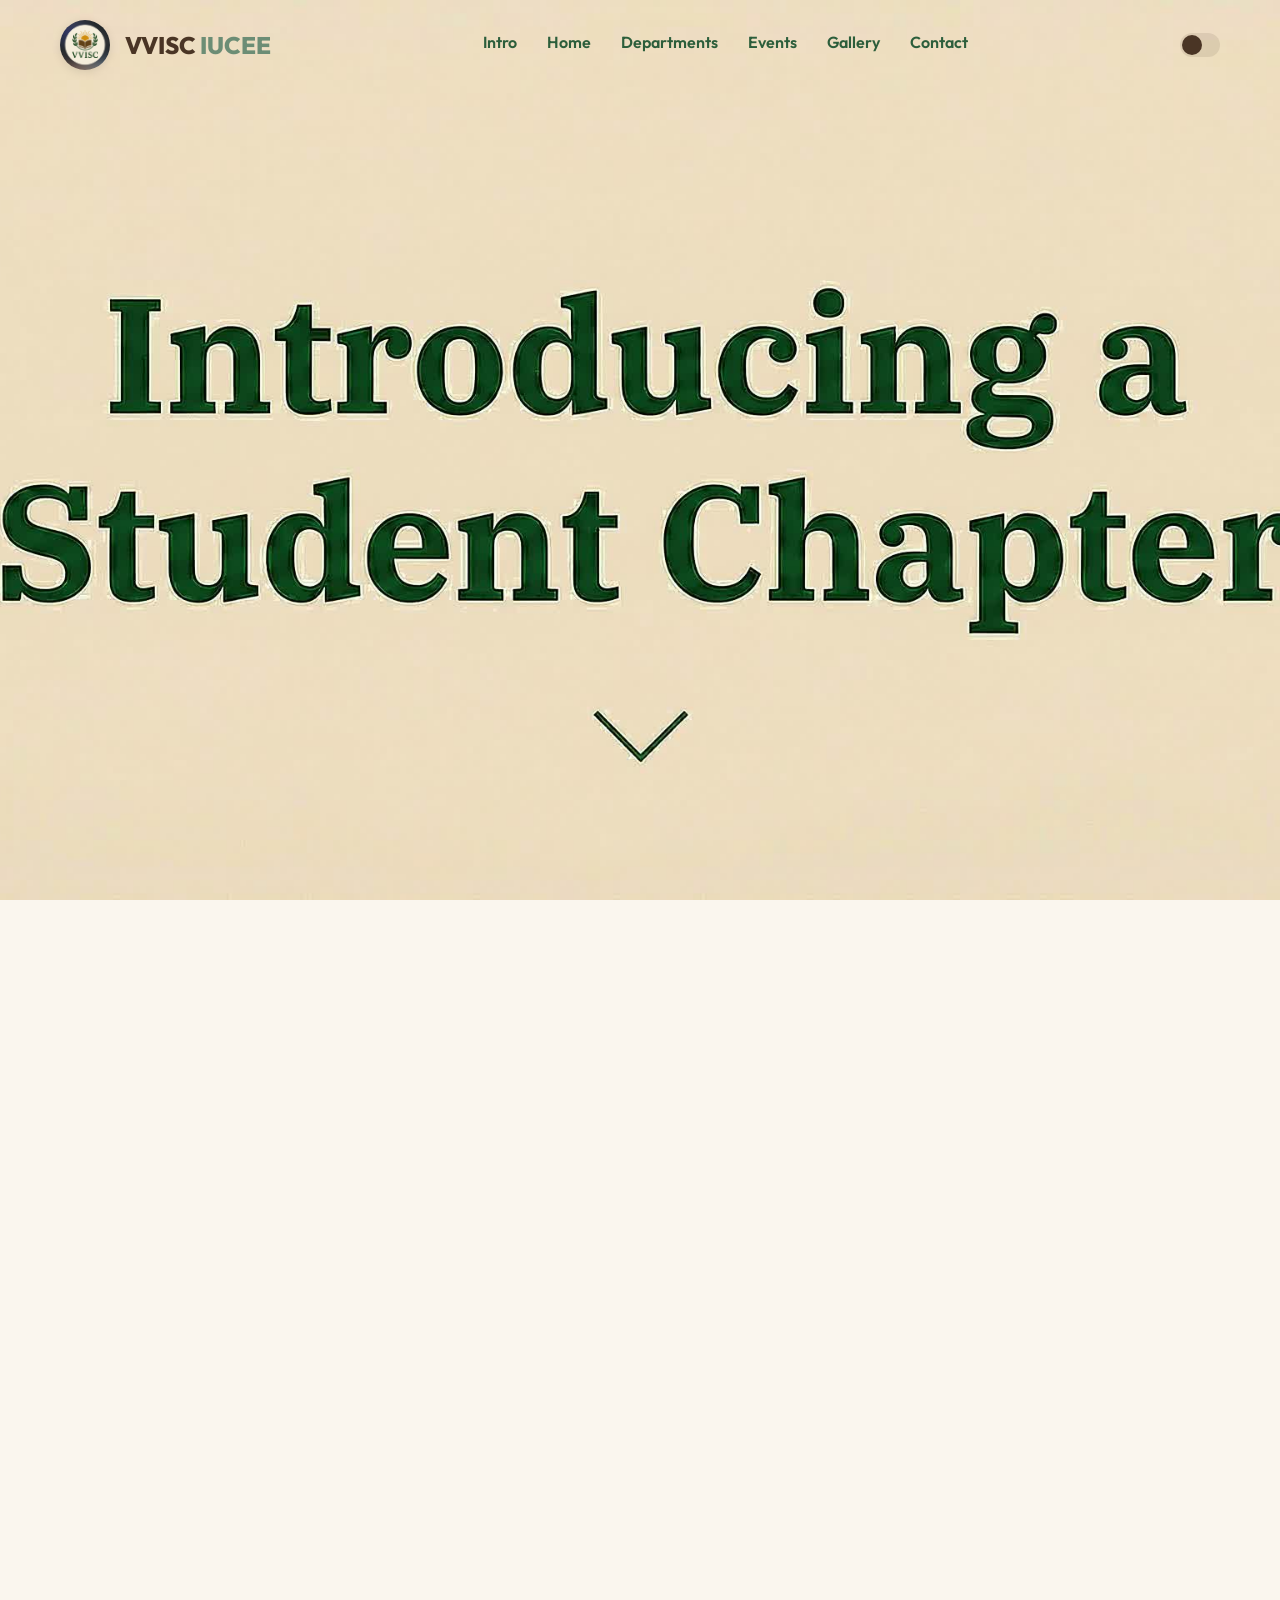
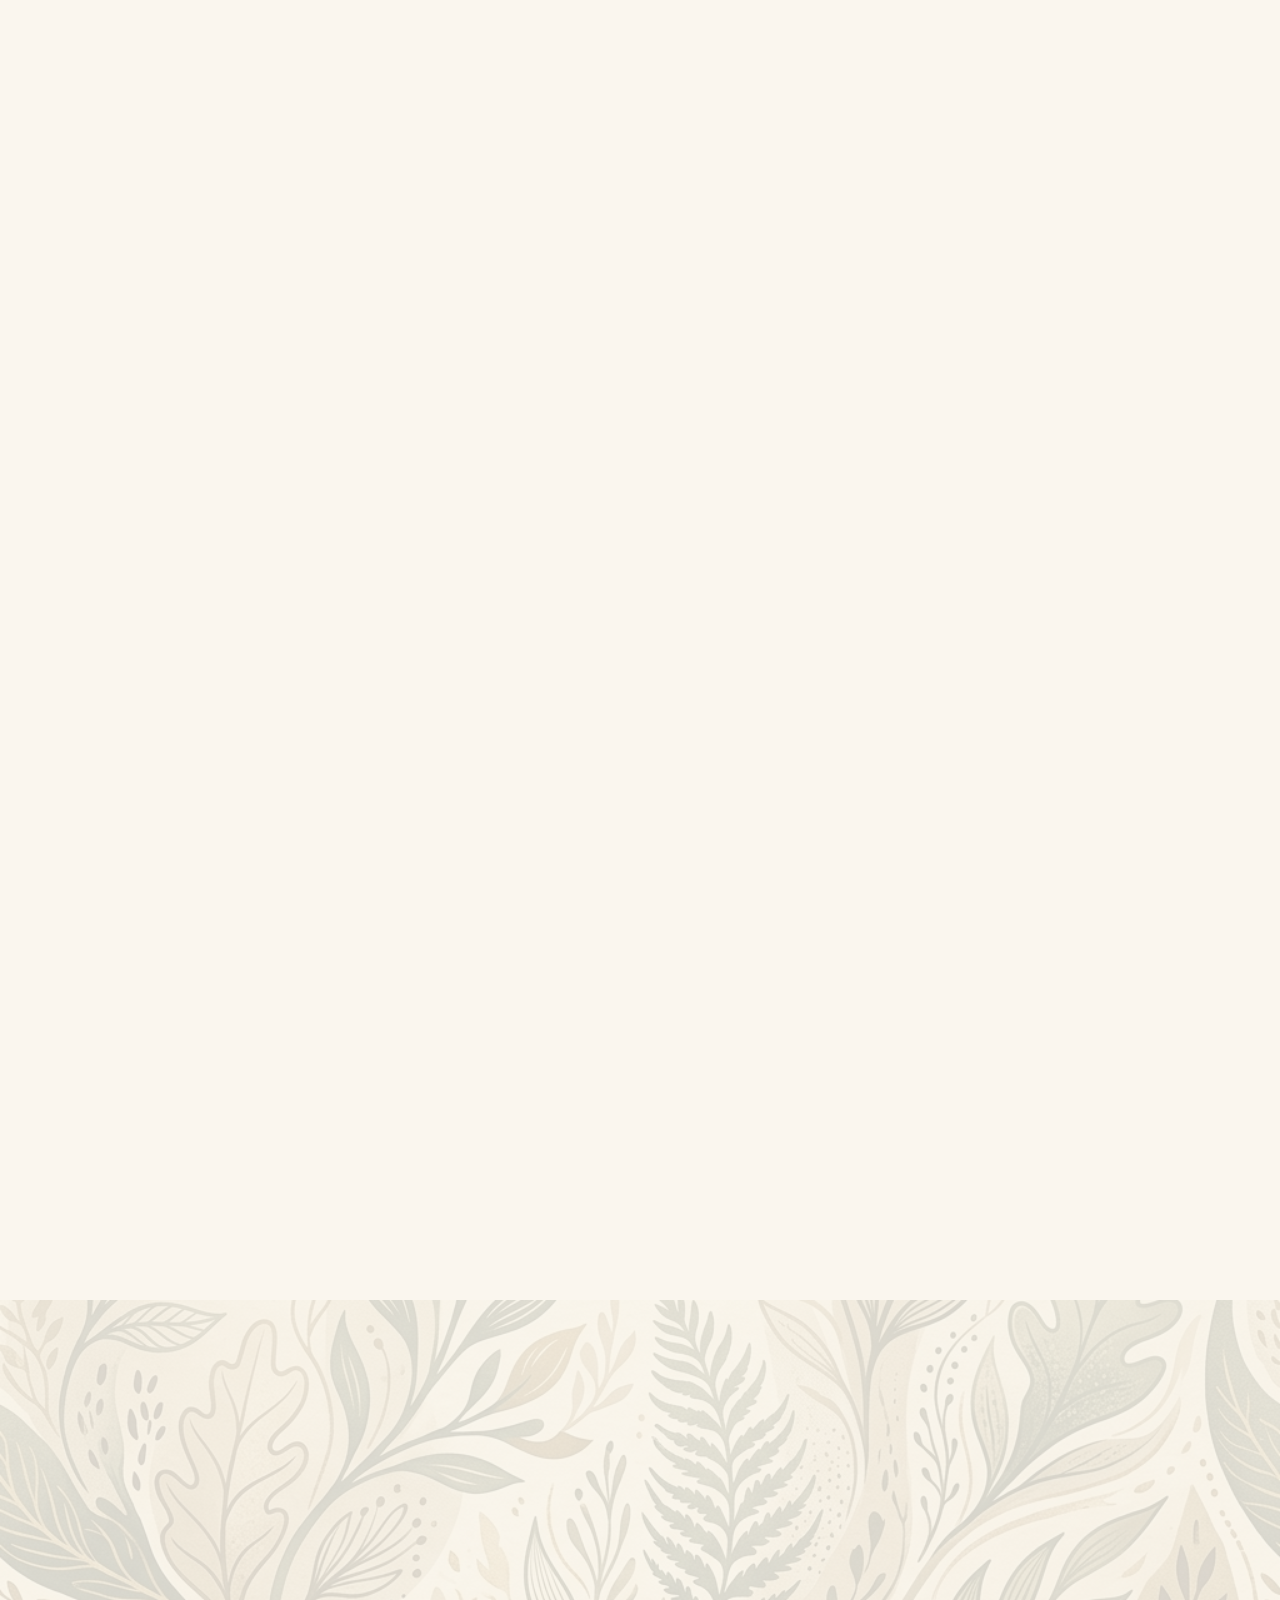
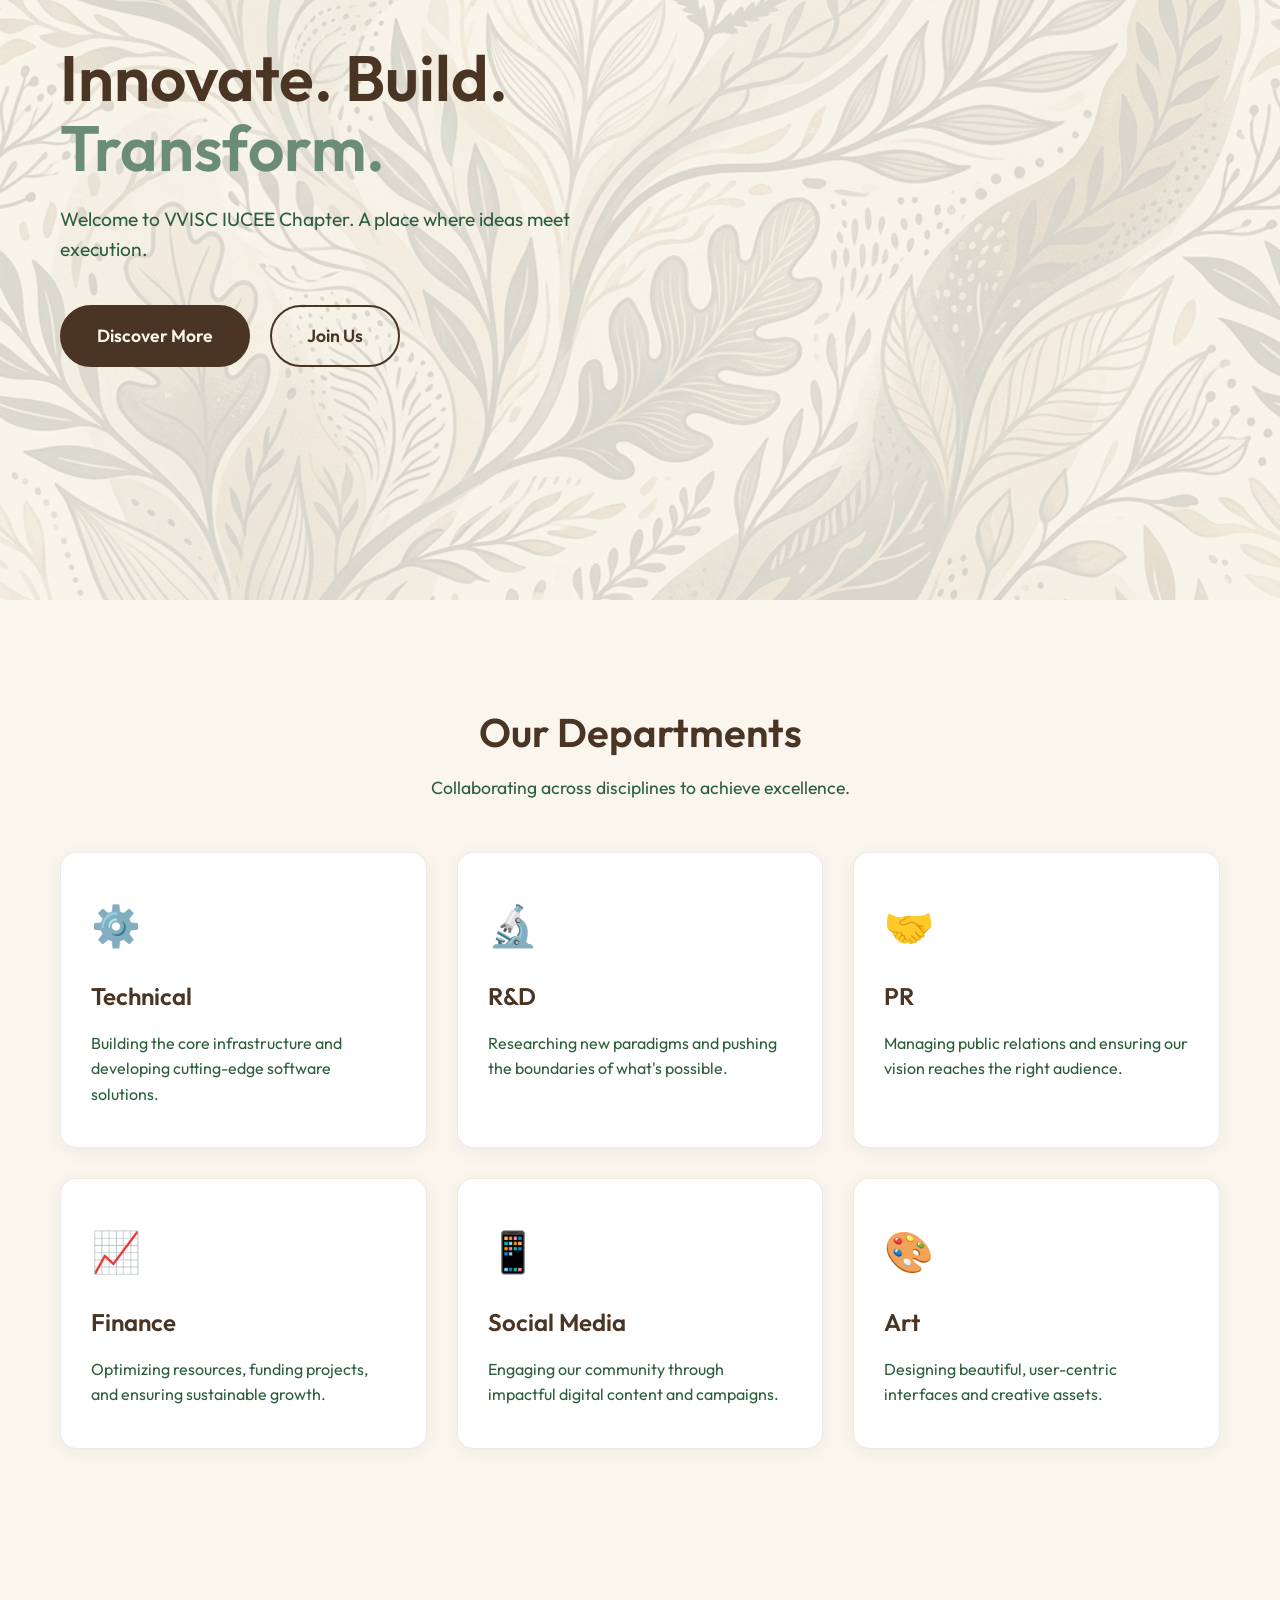
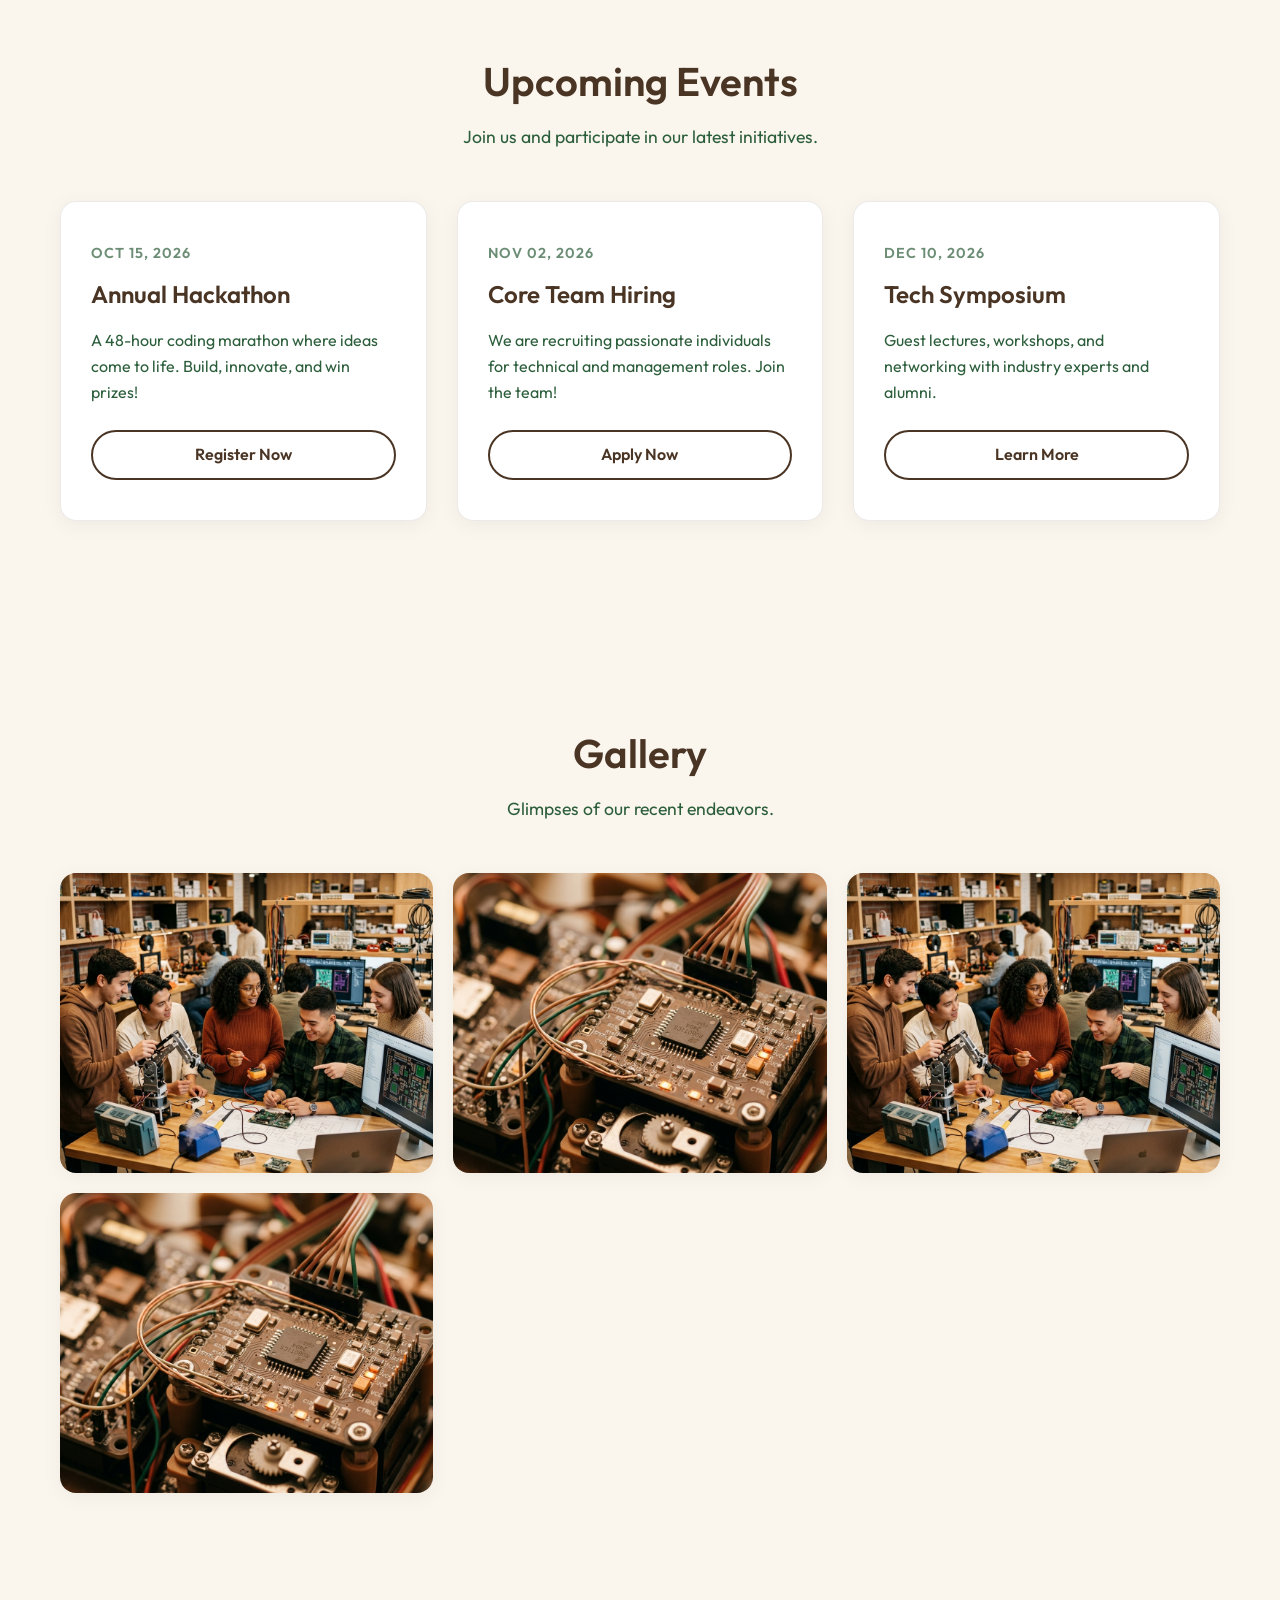
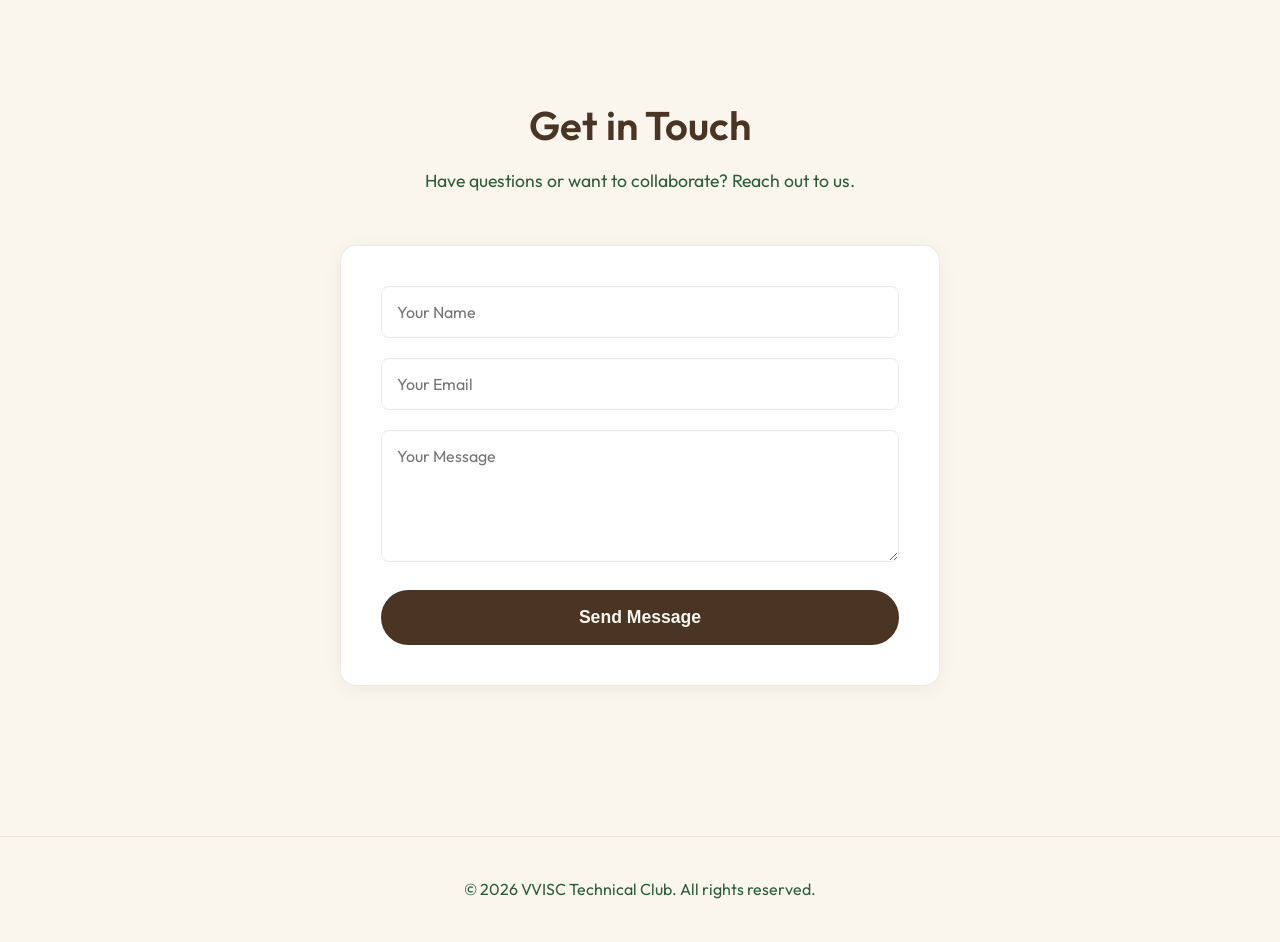
==== index.html @ 72ebdaab "Initial commit: Set up VVISC landing page" ====
<!DOCTYPE html>
<html lang="en">

<head>
    <meta charset="UTF-8">
    <meta name="viewport" content="width=device-width, initial-scale=1.0">
    <title>VVISC Technical Club</title>
    <link rel="preconnect" href="https://fonts.googleapis.com">
    <link rel="preconnect" href="https://fonts.gstatic.com" crossorigin>
    <link href="https://fonts.googleapis.com/css2?family=Outfit:wght@300;400;600;800&display=swap" rel="stylesheet">
    <link rel="stylesheet" href="style.css">
</head>

<body class="light-mode">

    <!-- Navigation -->
    <nav class="navbar">
        <div class="nav-container">
            <a href="#intro" class="logo">
                <img src="assets/logo.png" alt="VVISC Logo" class="nav-logo">
                <span class="logo-text">VVISC <span class="logo-accent">IUCEE </span></span>
            </a>

            <div class="nav-links">
                <a href="#intro">Intro</a>
                <a href="#home">Home</a>
                <a href="#about">Departments</a>
                <a href="#events">Events</a>
                <a href="#gallery">Gallery</a>
                <a href="#contact">Contact</a>
            </div>

            <div class="nav-actions">
                <button id="theme-toggle" class="theme-toggle" aria-label="Toggle Dark Mode">
                    <span class="toggle-icon"></span>
                </button>
                <div class="hamburger">
                    <span class="bar"></span>
                    <span class="bar"></span>
                    <span class="bar"></span>
                </div>
            </div>
        </div>
        <div class="mobile-menu">
            <a href="#intro">Intro</a>
            <a href="#home">Home</a>
            <a href="#about">Departments</a>
            <a href="#events">Events</a>
            <a href="#gallery">Gallery</a>
            <a href="#contact">Contact</a>
        </div>
    </nav>

    <!-- Scroll Animation Section -->
    <section id="intro" class="scroll-container">
        <div class="canvas-container">
            <canvas id="scroll-canvas"></canvas>
        </div>
    </section>

    <!-- Hero Section -->
    <section id="home" class="hero">
        <div class="hero-background"></div>
        <div class="container hero-container">
            <div class="hero-content fade-in">
                <h1>Innovate. Build. <span class="highlight">Transform.</span></h1>
                <p>Welcome to VVISC IUCEE Chapter. A place where ideas meet execution.</p>
                <div class="hero-buttons">
                    <a href="#about" class="btn btn-primary">Discover More</a>
                    <a href="#contact" class="btn btn-secondary">Join Us</a>
                </div>
            </div>
            <div class="hero-model fade-in">
                <!-- Spline 3D viewer -->
                <iframe src='https://my.spline.design/genkubgreetingrobot-yjG71GrOBfFaCZejjc5j0CzE/' frameborder='0'
                    width='100%' height='100%'></iframe>
            </div>
        </div>
    </section>

    <!-- Departments Section -->
    <section id="about" class="departments section-padding">
        <div class="container fade-in">
            <h2>Our Departments</h2>
            <p class="section-subtitle">Collaborating across disciplines to achieve excellence.</p>

            <div class="grid-container">
                <div class="card">
                    <div class="icon">⚙️</div>
                    <h3>Technical</h3>
                    <p>Building the core infrastructure and developing cutting-edge software solutions.</p>
                </div>
                <div class="card">
                    <div class="icon">🔬</div>
                    <h3>R&D</h3>
                    <p>Researching new paradigms and pushing the boundaries of what's possible.</p>
                </div>
                <div class="card">
                    <div class="icon">🤝</div>
                    <h3>PR</h3>
                    <p>Managing public relations and ensuring our vision reaches the right audience.</p>
                </div>
                <div class="card">
                    <div class="icon">📈</div>
                    <h3>Finance</h3>
                    <p>Optimizing resources, funding projects, and ensuring sustainable growth.</p>
                </div>
                <div class="card">
                    <div class="icon">📱</div>
                    <h3>Social Media</h3>
                    <p>Engaging our community through impactful digital content and campaigns.</p>
                </div>
                <div class="card">
                    <div class="icon">🎨</div>
                    <h3>Art</h3>
                    <p>Designing beautiful, user-centric interfaces and creative assets.</p>
                </div>
            </div>
        </div>
    </section>

    <!-- Events Section -->
    <section id="events" class="events section-padding">
        <div class="container fade-in">
            <h2>Upcoming Events</h2>
            <p class="section-subtitle">Join us and participate in our latest initiatives.</p>
            
            <div class="event-grid">
                <div class="event-card">
                    <div class="event-date">Oct 15, 2026</div>
                    <h3>Annual Hackathon</h3>
                    <p>A 48-hour coding marathon where ideas come to life. Build, innovate, and win prizes!</p>
                    <a href="#" class="btn btn-secondary">Register Now</a>
                </div>
                <div class="event-card">
                    <div class="event-date">Nov 02, 2026</div>
                    <h3>Core Team Hiring</h3>
                    <p>We are recruiting passionate individuals for technical and management roles. Join the team!</p>
                    <a href="#" class="btn btn-secondary">Apply Now</a>
                </div>
                <div class="event-card">
                    <div class="event-date">Dec 10, 2026</div>
                    <h3>Tech Symposium</h3>
                    <p>Guest lectures, workshops, and networking with industry experts and alumni.</p>
                    <a href="#" class="btn btn-secondary">Learn More</a>
                </div>
            </div>
        </div>
    </section>

    <!-- Gallery Section -->
    <section id="gallery" class="gallery section-padding">
        <div class="container fade-in">
            <h2>Gallery</h2>
            <p class="section-subtitle">Glimpses of our recent endeavors.</p>

            <div class="gallery-grid">
                <div class="gallery-item">
                    <img src="assets/gallery_tech_1781561693466.png" alt="Students collaborating">
                    <div class="overlay">
                        <span>Hackathon 2025</span>
                    </div>
                </div>
                <div class="gallery-item">
                    <img src="assets/gallery_robotics_1781561707418.png" alt="Circuit board close-up">
                    <div class="overlay">
                        <span>Robotics Lab</span>
                    </div>
                </div>
                <div class="gallery-item">
                    <!-- Reusing the first one for demonstration -->
                    <img src="assets/gallery_tech_1781561693466.png" alt="Students collaborating">
                    <div class="overlay">
                        <span>Project Showcase</span>
                    </div>
                </div>
                <div class="gallery-item">
                    <!-- Reusing the second one for demonstration -->
                    <img src="assets/gallery_robotics_1781561707418.png" alt="Circuit board close-up">
                    <div class="overlay">
                        <span>Hardware Design</span>
                    </div>
                </div>
            </div>
        </div>
    </section>

    <!-- Contact Section -->
    <section id="contact" class="contact section-padding">
        <div class="container fade-in">
            <h2>Get in Touch</h2>
            <p class="section-subtitle">Have questions or want to collaborate? Reach out to us.</p>

            <form class="contact-form">
                <div class="input-group">
                    <input type="text" placeholder="Your Name" required>
                </div>
                <div class="input-group">
                    <input type="email" placeholder="Your Email" required>
                </div>
                <div class="input-group">
                    <textarea rows="5" placeholder="Your Message" required></textarea>
                </div>
                <button type="submit" class="btn btn-primary">Send Message</button>
            </form>
        </div>
    </section>

    <footer>
        <div class="container">
            <p>&copy; 2026 VVISC Technical Club. All rights reserved.</p>
        </div>
    </footer>

    <script src="main.js"></script>
</body>

</html>
---- style.css ----
:root {
    /* Light Mode Palette */
    --bg-color: #FAF6EE;
    --container-bg: #FFFFFF;
    --heading-color: #4A3525;
    --text-color: #2C5E3B;
    --accent-color: #6C8D75;
    --nav-bg: rgba(250, 246, 238, 0.95);
    --shadow: 0 4px 20px rgba(0, 0, 0, 0.05);
    --card-hover-shadow: 0 10px 30px rgba(0, 0, 0, 0.08);
    --border-color: rgba(74, 53, 37, 0.1);
    
    /* Buttons */
    --btn-primary-bg: #4A3525;
    --btn-primary-text: #FAF6EE;
    --btn-secondary-bg: transparent;
    --btn-secondary-text: #4A3525;
    --btn-secondary-border: #4A3525;
}

.dark-mode {
    /* Dark Mode Palette */
    --bg-color: #2A1F16;
    --container-bg: #3A2B1E;
    --heading-color: #F7F4EB;
    --text-color: #C1A77E; /* Muted gold */
    --accent-color: #A3C4AC;
    --nav-bg: rgba(42, 31, 22, 0.95);
    --shadow: 0 4px 20px rgba(0, 0, 0, 0.3);
    --card-hover-shadow: 0 10px 30px rgba(0, 0, 0, 0.4);
    --border-color: rgba(247, 244, 235, 0.1);

    /* Buttons */
    --btn-primary-bg: #F7F4EB;
    --btn-primary-text: #2A1F16;
    --btn-secondary-bg: transparent;
    --btn-secondary-text: #F7F4EB;
    --btn-secondary-border: #F7F4EB;
}

* {
    margin: 0;
    padding: 0;
    box-sizing: border-box;
}

body {
    font-family: 'Outfit', sans-serif;
    background-color: var(--bg-color);
    color: var(--text-color);
    line-height: 1.6;
    transition: background-color 0.4s ease, color 0.4s ease;
    overflow-x: hidden;
}

h1, h2, h3, h4, h5, h6 {
    color: var(--heading-color);
    font-weight: 600;
    transition: color 0.4s ease;
}

a {
    text-decoration: none;
    color: inherit;
}

/* Container Utility */
.container {
    max-width: 1200px;
    margin: 0 auto;
    padding: 0 20px;
}

.section-padding {
    padding: 100px 0;
}

.section-subtitle {
    text-align: center;
    margin-bottom: 50px;
    font-size: 1.1rem;
    max-width: 600px;
    margin-left: auto;
    margin-right: auto;
}

h2 {
    text-align: center;
    font-size: 2.5rem;
    margin-bottom: 10px;
}

/* Navigation */
.navbar {
    position: fixed;
    top: 0;
    left: 0;
    width: 100%;
    background-color: transparent;
    z-index: 1000;
    transition: background-color 0.4s ease, border-bottom 0.4s ease;
}

.nav-container {
    max-width: 1200px;
    margin: 0 auto;
    padding: 20px;
    display: flex;
    justify-content: space-between;
    align-items: center;
}

.logo {
    font-size: 1.5rem;
    font-weight: 800;
    color: var(--heading-color);
    display: flex;
    align-items: center;
    gap: 15px;
}

.nav-logo {
    height: 50px;
    width: 50px;
    object-fit: cover;
    border-radius: 50%; /* Crops out the dark gradient background, leaving the circular logo */
    box-shadow: 0 2px 10px rgba(0, 0, 0, 0.1);
}

.logo-accent {
    color: var(--accent-color);
}

.nav-links {
    display: flex;
    gap: 30px;
}

.nav-links a {
    font-weight: 600;
    position: relative;
    padding-bottom: 5px;
    transition: color 0.3s ease;
}

.nav-links a::after {
    content: '';
    position: absolute;
    bottom: 0;
    left: 0;
    width: 0;
    height: 2px;
    background-color: var(--heading-color);
    transition: width 0.3s ease;
}

.nav-links a:hover::after {
    width: 100%;
}

.nav-actions {
    display: flex;
    align-items: center;
    gap: 20px;
}

/* Theme Toggle */
.theme-toggle {
    background: none;
    border: none;
    cursor: pointer;
    width: 40px;
    height: 24px;
    border-radius: 12px;
    background-color: var(--border-color);
    position: relative;
    transition: background-color 0.3s;
}

.toggle-icon {
    position: absolute;
    top: 2px;
    left: 2px;
    width: 20px;
    height: 20px;
    background-color: var(--heading-color);
    border-radius: 50%;
    transition: transform 0.3s ease, background-color 0.3s ease;
}

.dark-mode .toggle-icon {
    transform: translateX(16px);
}

/* Hamburger */
.hamburger {
    display: none;
    cursor: pointer;
    flex-direction: column;
    gap: 5px;
}

.hamburger .bar {
    width: 25px;
    height: 3px;
    background-color: var(--heading-color);
    transition: all 0.3s ease;
}

.mobile-menu {
    display: none;
    flex-direction: column;
    background-color: var(--nav-bg);
    padding: 20px;
    position: absolute;
    top: 100%;
    left: 0;
    width: 100%;
    border-bottom: 1px solid var(--border-color);
}

.mobile-menu.active {
    display: flex;
}

.mobile-menu a {
    padding: 15px 0;
    font-weight: 600;
    border-bottom: 1px solid var(--border-color);
}

.mobile-menu a:last-child {
    border-bottom: none;
}

/* Scroll Animation Section */
.scroll-container {
    position: relative;
    width: 100%;
    height: 500vh;
}

.canvas-container {
    position: sticky;
    top: 0;
    left: 0;
    width: 100vw;
    height: 100dvh; /* dynamic viewport height is better for mobile browsers */
    display: flex;
    justify-content: center;
    align-items: center;
    overflow: hidden;
    z-index: 0;
}

canvas {
    width: 100vw;
    height: 100dvh;
    object-fit: cover;
}

/* Hero Section */
.hero {
    min-height: 100dvh; /* ensures it handles stacked mobile content without cutting */
    display: flex;
    align-items: center;
    justify-content: center;
    position: relative;
    overflow: hidden;
    padding: 100px 0 50px 0; /* padding provides breathing room when stacked */
}

.hero-background {
    position: absolute;
    top: 0;
    left: 0;
    width: 100%;
    height: 100%;
    background-image: url('assets/hero_background_1781561681397.png');
    background-size: cover;
    background-position: center;
    opacity: 0.15;
    z-index: -1;
    transition: opacity 0.4s ease;
}

.dark-mode .hero-background {
    opacity: 0.08;
}

.hero-container {
    display: flex;
    align-items: center;
    justify-content: space-between;
    width: 100%;
    margin-top: 60px; /* Offset for navbar */
    gap: 40px;
}

.hero-content {
    flex: 1;
    max-width: 600px;
    text-align: left;
}

.hero h1 {
    font-size: 4rem;
    margin-bottom: 20px;
    line-height: 1.1;
}

.hero .highlight {
    color: var(--accent-color);
}

.hero p {
    font-size: 1.2rem;
    margin-bottom: 40px;
}

.hero-buttons {
    display: flex;
    gap: 20px;
    justify-content: flex-start;
}

.hero-model {
    flex: 1;
    display: flex;
    justify-content: center;
    align-items: center;
    height: 500px;
    width: 100%;
    position: relative;
    overflow: hidden;
}

.hero-model iframe {
    position: absolute;
    top: 0;
    left: 0;
    width: 100%;
    height: calc(100% + 60px); /* Pushes the Spline watermark out of the bottom bounds */
}

.model-placeholder {
    width: 100%;
    height: 100%;
    border: 2px dashed var(--border-color);
    border-radius: 16px;
    display: flex;
    justify-content: center;
    align-items: center;
    color: var(--text-color);
    font-size: 1.2rem;
    background-color: rgba(0, 0, 0, 0.03);
    backdrop-filter: blur(5px);
}

.dark-mode .model-placeholder {
    background-color: rgba(255, 255, 255, 0.03);
}

.btn {
    padding: 15px 35px;
    border-radius: 50px;
    font-weight: 600;
    font-size: 1.1rem;
    cursor: pointer;
    transition: all 0.3s ease;
    display: inline-block;
}

.btn-primary {
    background-color: var(--btn-primary-bg);
    color: var(--btn-primary-text);
    border: 2px solid var(--btn-primary-bg);
}

.btn-primary:hover {
    transform: scale(1.05);
    box-shadow: 0 8px 25px rgba(0, 0, 0, 0.15);
}

.btn-secondary {
    background-color: var(--btn-secondary-bg);
    color: var(--btn-secondary-text);
    border: 2px solid var(--btn-secondary-border);
}

.btn-secondary:hover {
    background-color: var(--btn-secondary-border);
    color: var(--bg-color);
    transform: scale(1.05);
}

/* Departments / Grid */
.grid-container {
    display: grid;
    grid-template-columns: repeat(auto-fit, minmax(300px, 1fr));
    gap: 30px;
}

.card {
    background-color: var(--container-bg);
    padding: 40px 30px;
    border-radius: 16px;
    box-shadow: var(--shadow);
    transition: all 0.4s ease;
    border: 1px solid var(--border-color);
}

.card:hover {
    transform: translateY(-10px);
    box-shadow: var(--card-hover-shadow);
    border-color: var(--accent-color);
}

.card .icon {
    font-size: 2.5rem;
    margin-bottom: 20px;
}

.card h3 {
    font-size: 1.5rem;
    margin-bottom: 15px;
}

/* Events */
.event-grid {
    display: grid;
    grid-template-columns: repeat(auto-fit, minmax(300px, 1fr));
    gap: 30px;
}

.event-card {
    background-color: var(--container-bg);
    padding: 40px 30px;
    border-radius: 16px;
    box-shadow: var(--shadow);
    transition: all 0.4s ease;
    border: 1px solid var(--border-color);
    display: flex;
    flex-direction: column;
    align-items: flex-start;
}

.event-card:hover {
    transform: translateY(-10px);
    box-shadow: var(--card-hover-shadow);
    border-color: var(--accent-color);
}

.event-date {
    font-size: 0.9rem;
    font-weight: 600;
    color: var(--accent-color);
    margin-bottom: 10px;
    text-transform: uppercase;
    letter-spacing: 1px;
}

.event-card h3 {
    font-size: 1.5rem;
    margin-bottom: 15px;
}

.event-card p {
    margin-bottom: 25px;
    flex-grow: 1;
}

.event-card .btn {
    padding: 10px 25px;
    font-size: 1rem;
    width: 100%;
    text-align: center;
}

/* Gallery */
.gallery-grid {
    display: grid;
    grid-template-columns: repeat(auto-fit, minmax(280px, 1fr));
    gap: 20px;
}

.gallery-item {
    position: relative;
    border-radius: 16px;
    overflow: hidden;
    height: 300px;
    box-shadow: var(--shadow);
}

.gallery-item img {
    width: 100%;
    height: 100%;
    object-fit: cover;
    transition: transform 0.6s ease;
}

.gallery-item .overlay {
    position: absolute;
    bottom: 0;
    left: 0;
    width: 100%;
    padding: 30px 20px 20px;
    background: linear-gradient(transparent, rgba(42, 31, 22, 0.9));
    color: #F7F4EB;
    opacity: 0;
    transform: translateY(20px);
    transition: all 0.4s ease;
}

.gallery-item:hover img {
    transform: scale(1.1);
}

.gallery-item:hover .overlay {
    opacity: 1;
    transform: translateY(0);
}

.gallery-item .overlay span {
    font-weight: 600;
    font-size: 1.2rem;
}

/* Contact Form */
.contact-form {
    max-width: 600px;
    margin: 0 auto;
    background-color: var(--container-bg);
    padding: 40px;
    border-radius: 16px;
    box-shadow: var(--shadow);
    border: 1px solid var(--border-color);
}

.input-group {
    margin-bottom: 20px;
}

.input-group input,
.input-group textarea {
    width: 100%;
    padding: 15px;
    border: 1px solid var(--border-color);
    border-radius: 8px;
    background-color: transparent;
    color: var(--text-color);
    font-family: inherit;
    font-size: 1rem;
    transition: border-color 0.3s ease;
}

.input-group input:focus,
.input-group textarea:focus {
    outline: none;
    border-color: var(--heading-color);
}

.contact-form .btn {
    width: 100%;
    text-align: center;
}

/* Footer */
footer {
    text-align: center;
    padding: 40px 0;
    border-top: 1px solid var(--border-color);
    margin-top: 50px;
}

/* Animations */
.fade-in {
    opacity: 0;
    transform: translateY(30px);
    transition: opacity 0.8s ease, transform 0.8s ease;
}

.fade-in.visible {
    opacity: 1;
    transform: translateY(0);
}

/* Responsive Breakpoints */

/* Tablet / iPad Landscape & Portrait */
@media (max-width: 1024px) {
    .hero-container {
        flex-direction: column;
        text-align: center;
        gap: 30px;
        margin-top: 40px;
    }
    .hero-content {
        order: 2;
        text-align: center;
        flex: none;
        width: 100%;
    }
    .hero h1 {
        font-size: 3.2rem;
    }
    .hero-model {
        order: 1;
        height: 400px;
        flex: none;
        width: 100%;
    }
    .hero-buttons {
        justify-content: center;
    }
    .grid-container {
        grid-template-columns: repeat(auto-fit, minmax(250px, 1fr));
    }
}

/* Mobile Phones */
@media (max-width: 768px) {
    .nav-links {
        display: none;
    }
    
    .hamburger {
        display: flex;
    }

    .hero-container {
        flex-direction: column;
        text-align: center;
        gap: 30px;
        margin-top: 40px;
    }

    .hero-content {
        order: 2;
        text-align: center;
        margin-bottom: 20px;
        flex: none;
        width: 100%;
    }

    .hero h1 {
        font-size: 2.5rem;
    }

    .hero-model {
        order: 1;
        height: 350px;
        flex: none;
        width: 100%;
    }

    .hero-buttons {
        justify-content: center;
        flex-direction: column;
        width: 100%;
        max-width: 300px;
        margin: 0 auto;
    }

    .hero-buttons .btn {
        width: 100%;
    }

    .section-padding {
        padding: 60px 0;
    }
}
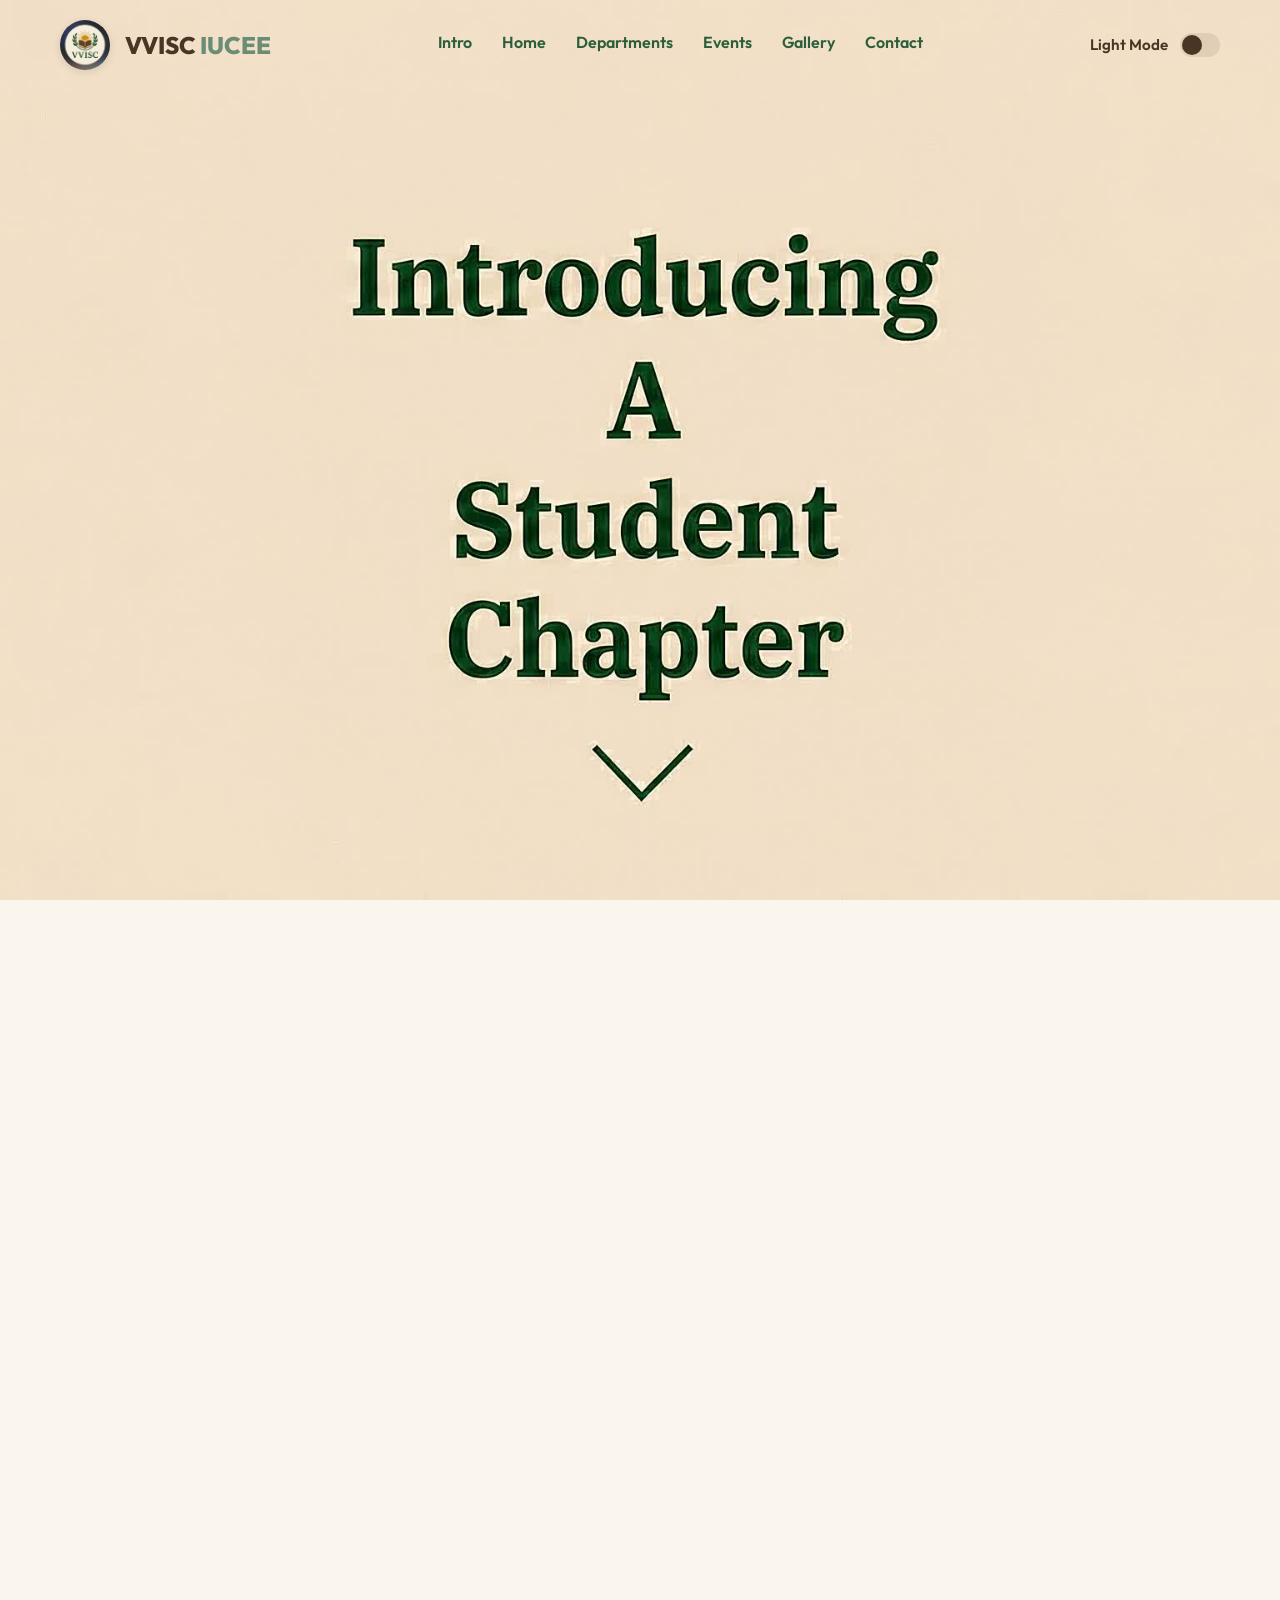
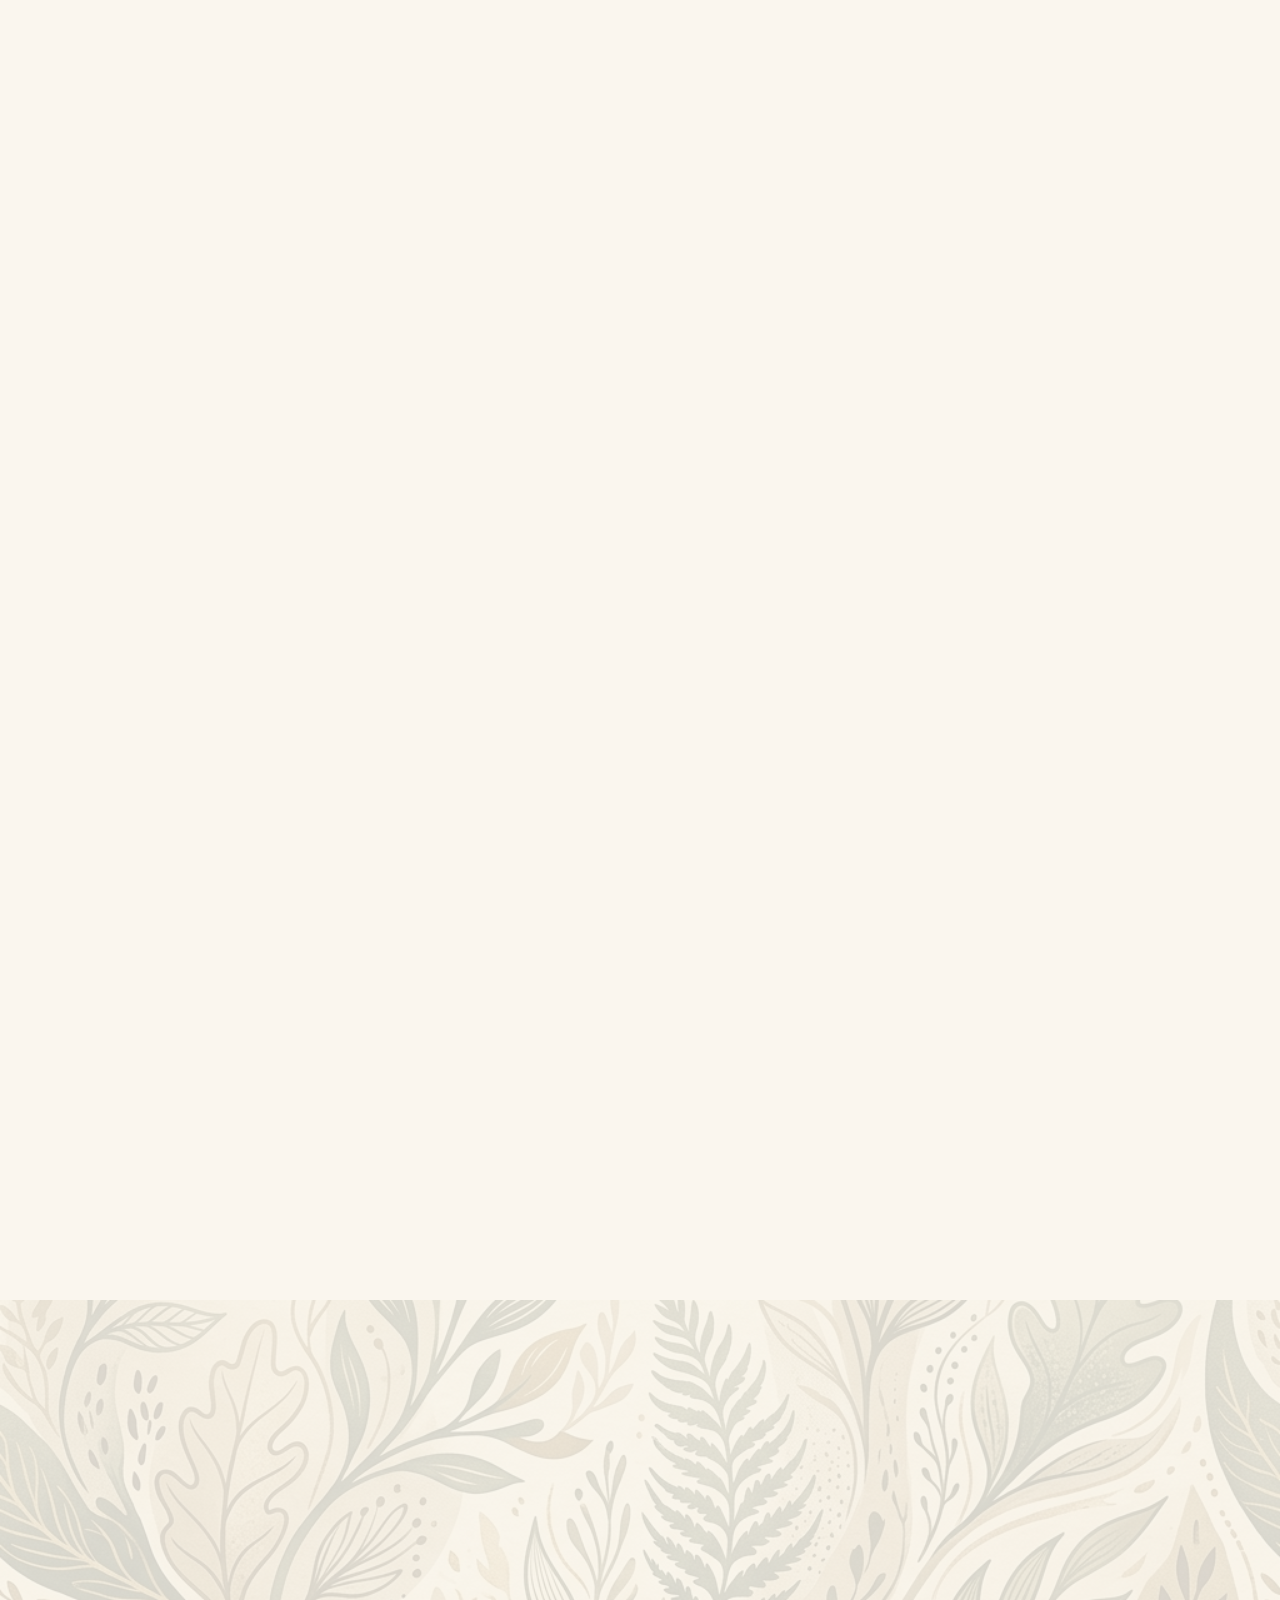
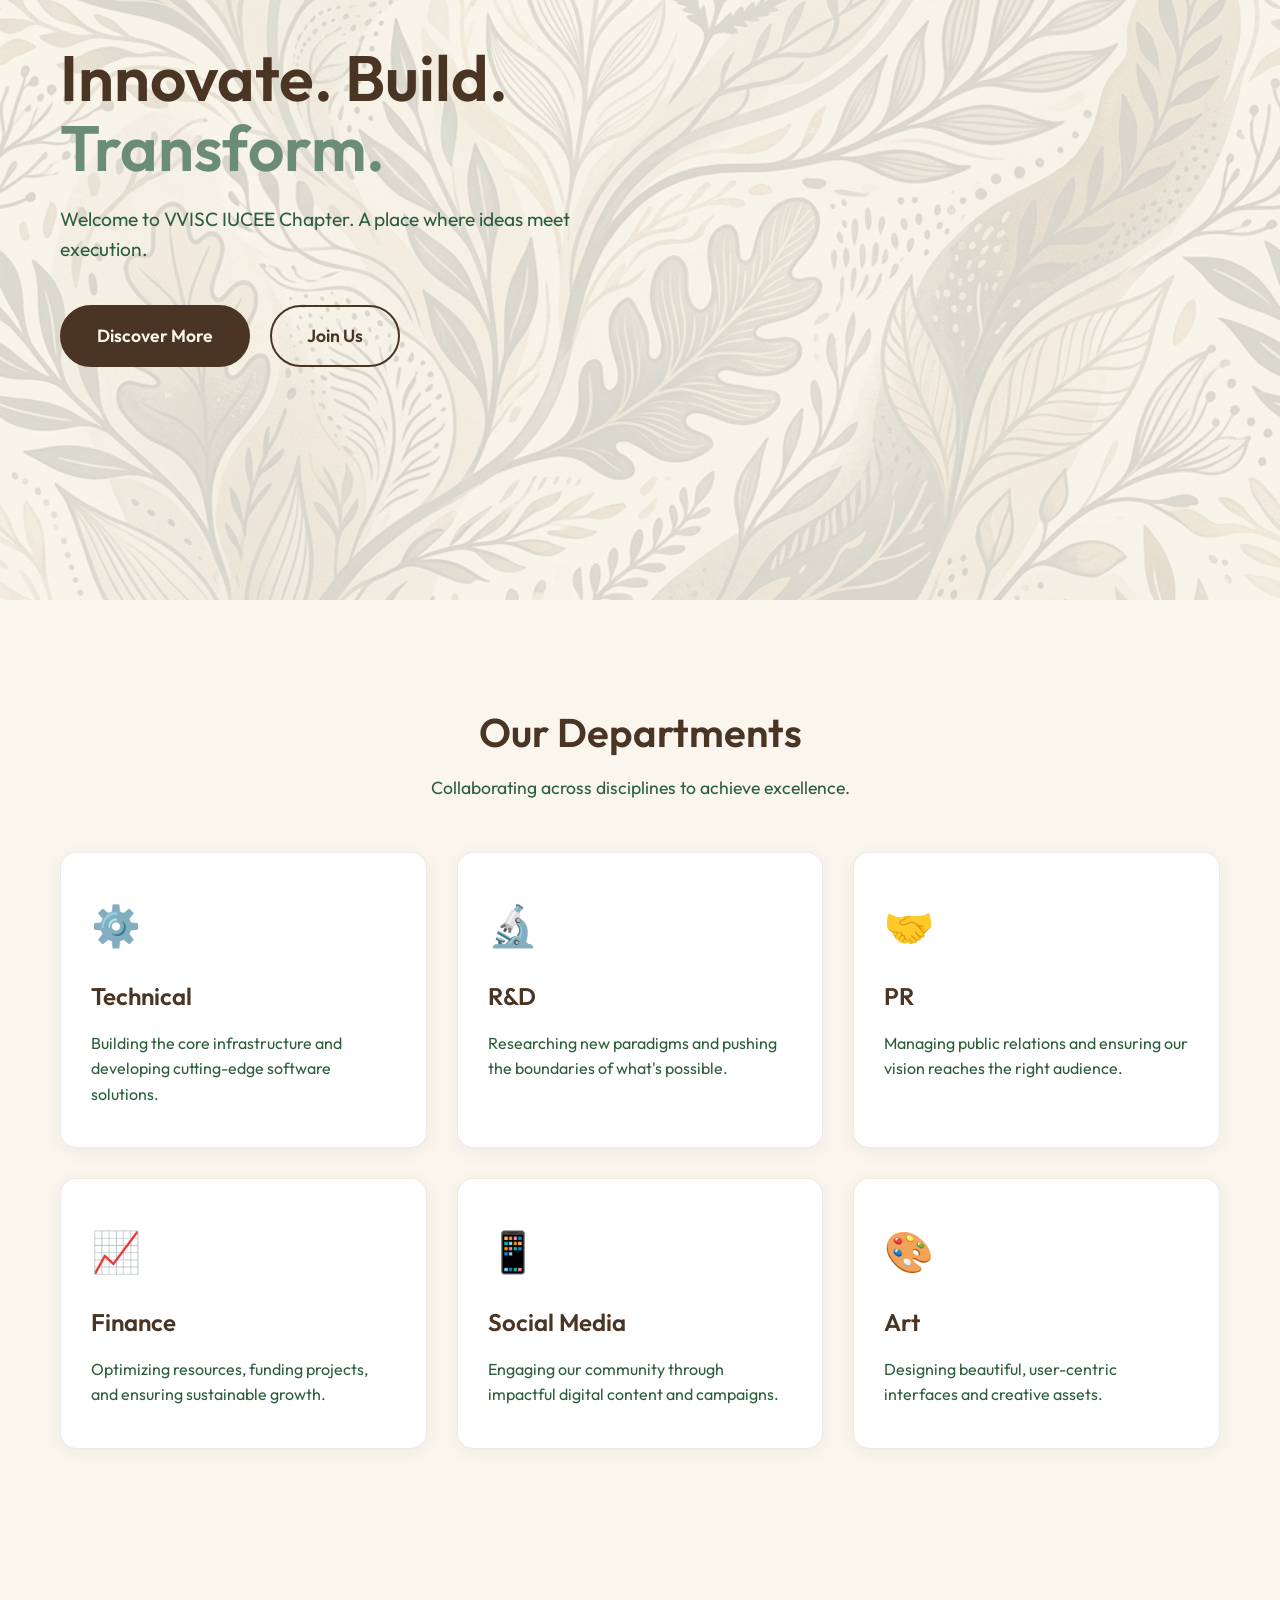
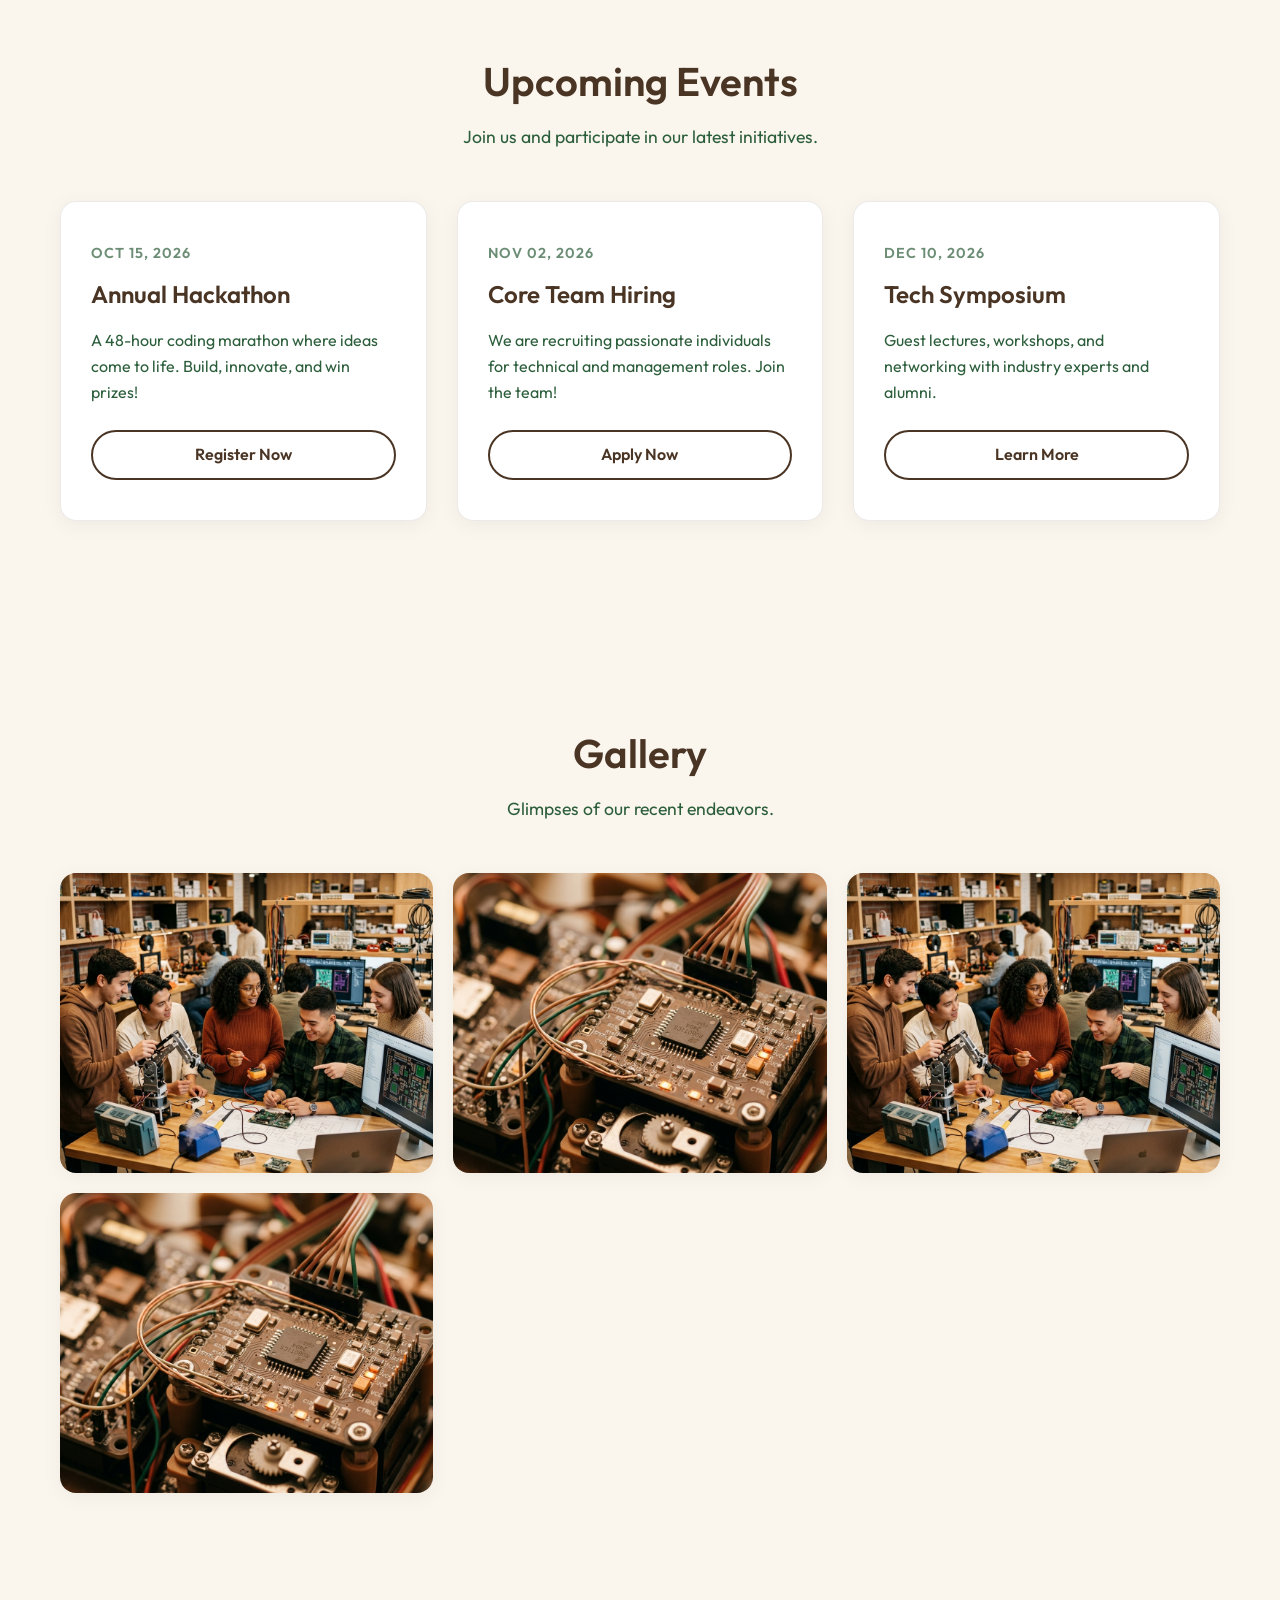
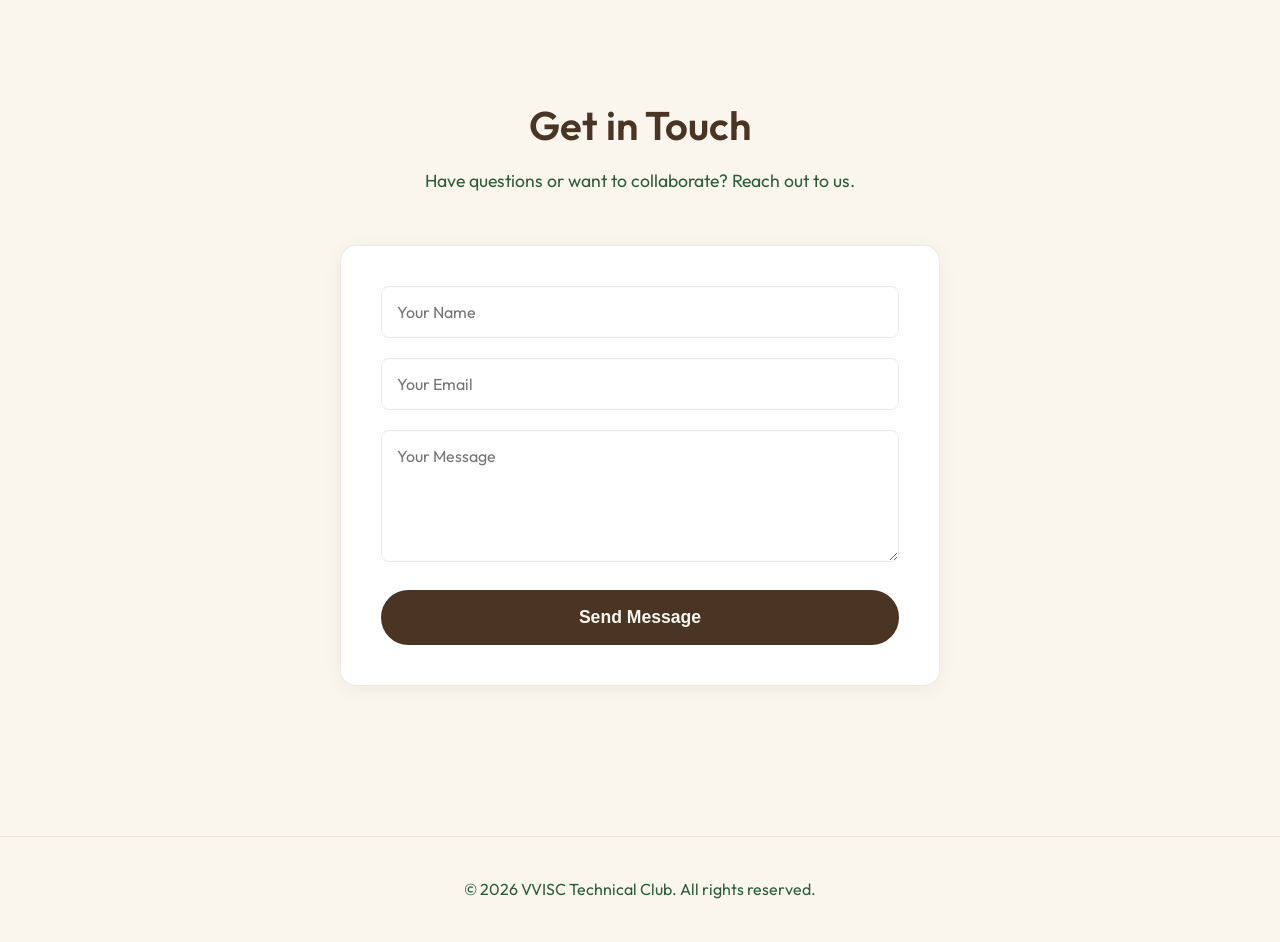
==== commit 0f7e2c45: "Refactor style.css to consolidate card and grid properties" ====
--- a/index.html
+++ b/index.html
@@ -31,9 +31,12 @@
             </div>
 
             <div class="nav-actions">
-                <button id="theme-toggle" class="theme-toggle" aria-label="Toggle Dark Mode">
-                    <span class="toggle-icon"></span>
-                </button>
+                <div class="theme-toggle-container">
+                    <span class="theme-label" id="theme-label">Light Mode</span>
+                    <button id="theme-toggle" class="theme-toggle" aria-label="Toggle Dark Mode">
+                        <span class="toggle-icon"></span>
+                    </button>
+                </div>
                 <div class="hamburger">
                     <span class="bar"></span>
                     <span class="bar"></span>
--- a/style.css
+++ b/style.css
@@ -165,6 +165,19 @@
 }
 
 /* Theme Toggle */
+.theme-toggle-container {
+    display: flex;
+    align-items: center;
+    gap: 12px;
+}
+
+.theme-label {
+    font-size: 0.95rem;
+    font-weight: 600;
+    color: var(--heading-color);
+    transition: color 0.3s ease;
+    user-select: none;
+}
 .theme-toggle {
     background: none;
     border: none;
@@ -394,45 +407,15 @@
     transform: scale(1.05);
 }
 
-/* Departments / Grid */
-.grid-container {
-    display: grid;
-    grid-template-columns: repeat(auto-fit, minmax(300px, 1fr));
-    gap: 30px;
-}
-
-.card {
-    background-color: var(--container-bg);
-    padding: 40px 30px;
-    border-radius: 16px;
-    box-shadow: var(--shadow);
-    transition: all 0.4s ease;
-    border: 1px solid var(--border-color);
-}
-
-.card:hover {
-    transform: translateY(-10px);
-    box-shadow: var(--card-hover-shadow);
-    border-color: var(--accent-color);
-}
-
-.card .icon {
-    font-size: 2.5rem;
-    margin-bottom: 20px;
-}
-
-.card h3 {
-    font-size: 1.5rem;
-    margin-bottom: 15px;
-}
-
-/* Events */
+/* Departments & Events / Grid */
+.grid-container,
 .event-grid {
     display: grid;
     grid-template-columns: repeat(auto-fit, minmax(300px, 1fr));
     gap: 30px;
 }
 
+.card,
 .event-card {
     background-color: var(--container-bg);
     padding: 40px 30px;
@@ -440,15 +423,32 @@
     box-shadow: var(--shadow);
     transition: all 0.4s ease;
     border: 1px solid var(--border-color);
-    display: flex;
-    flex-direction: column;
-    align-items: flex-start;
-}
-
+}
+
+.card:hover,
 .event-card:hover {
     transform: translateY(-10px);
     box-shadow: var(--card-hover-shadow);
     border-color: var(--accent-color);
+}
+
+.card h3,
+.event-card h3 {
+    font-size: 1.5rem;
+    margin-bottom: 15px;
+}
+
+/* Department specific */
+.card .icon {
+    font-size: 2.5rem;
+    margin-bottom: 20px;
+}
+
+/* Event specific */
+.event-card {
+    display: flex;
+    flex-direction: column;
+    align-items: flex-start;
 }
 
 .event-date {
@@ -458,11 +458,6 @@
     margin-bottom: 10px;
     text-transform: uppercase;
     letter-spacing: 1px;
-}
-
-.event-card h3 {
-    font-size: 1.5rem;
-    margin-bottom: 15px;
 }
 
 .event-card p {
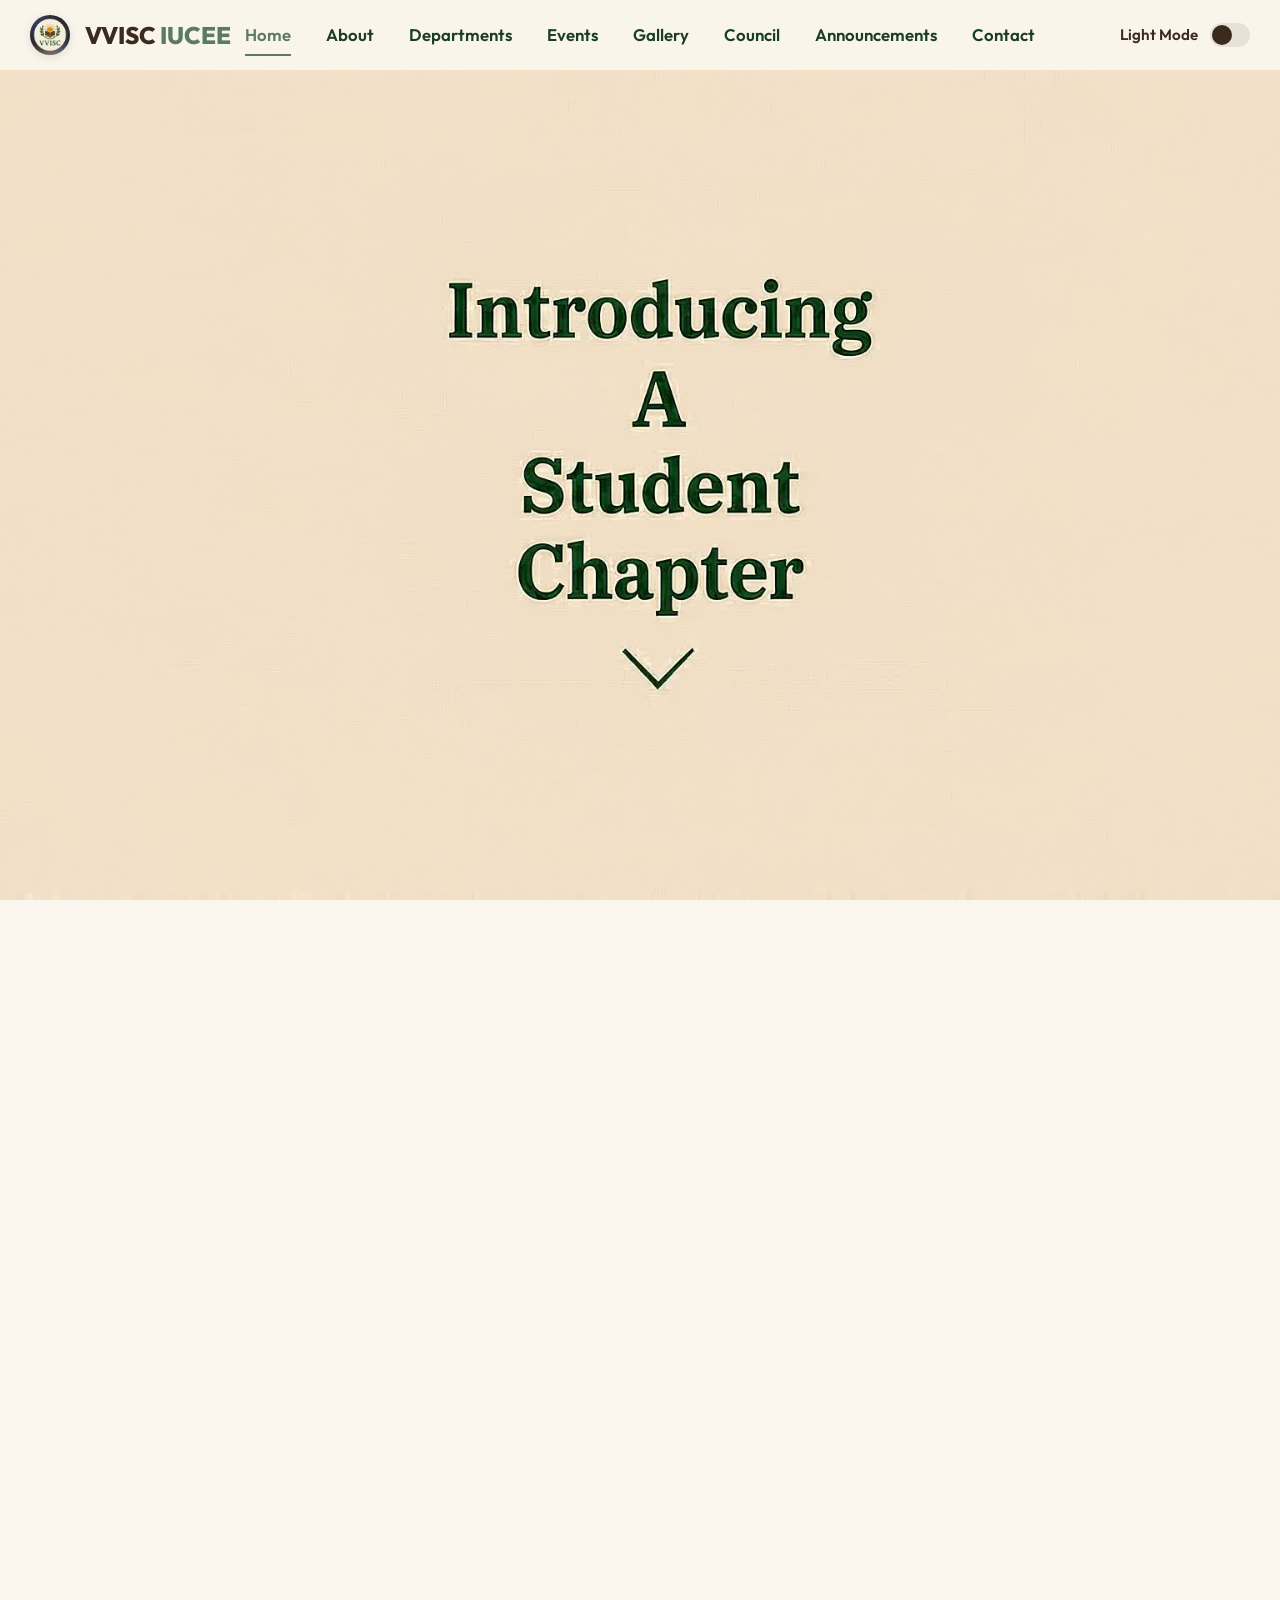
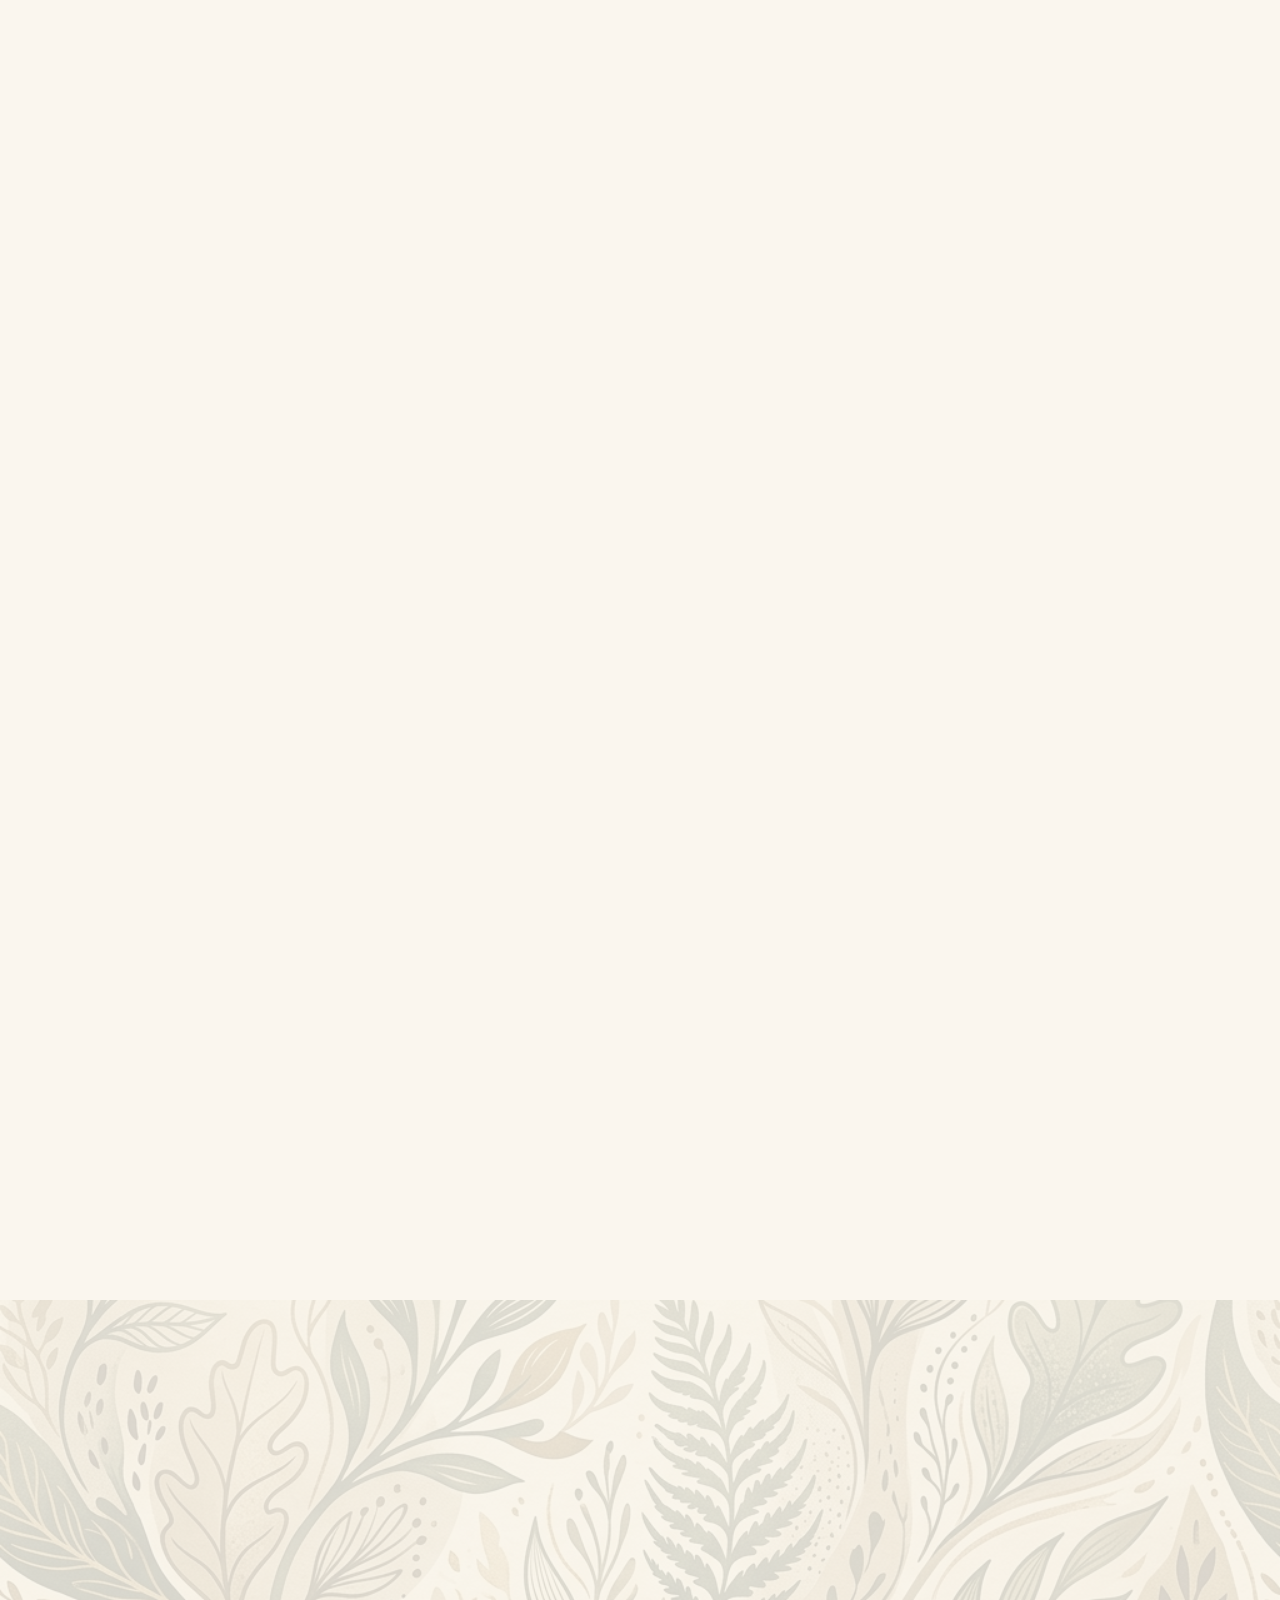
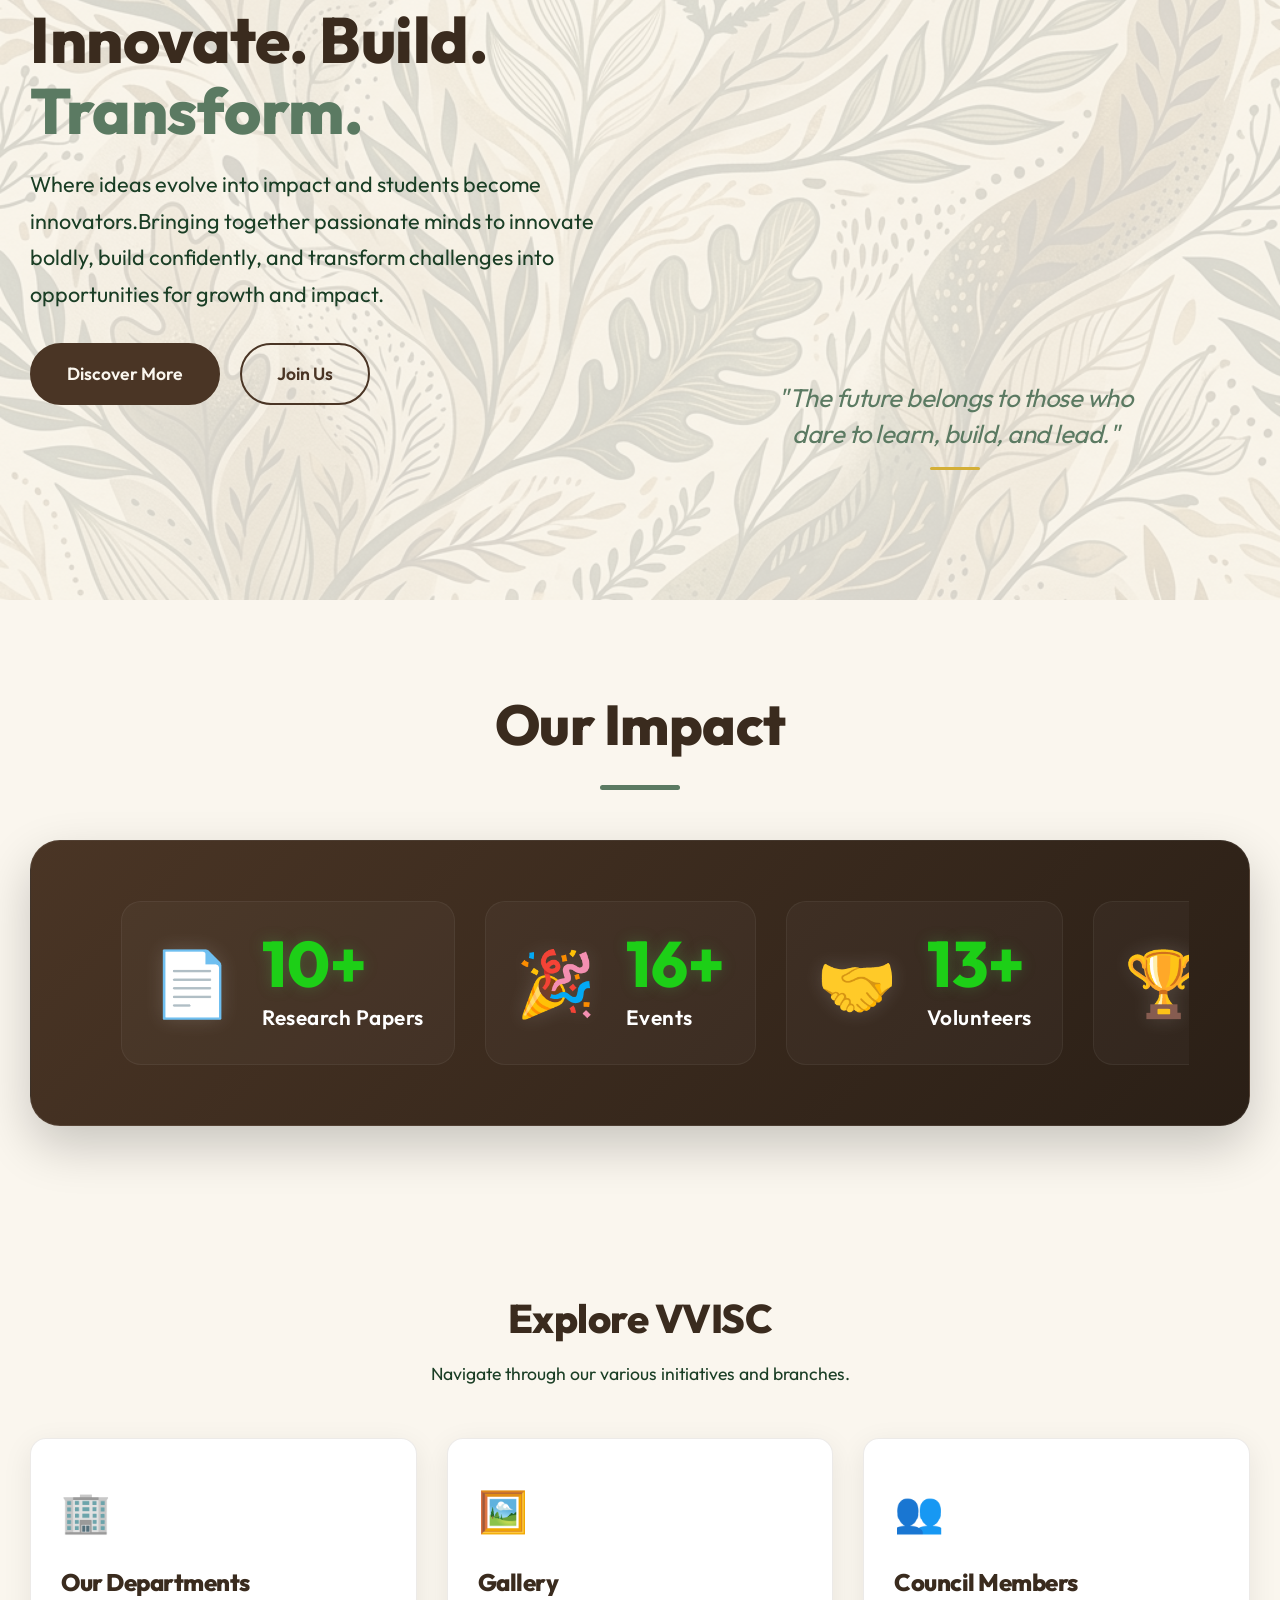
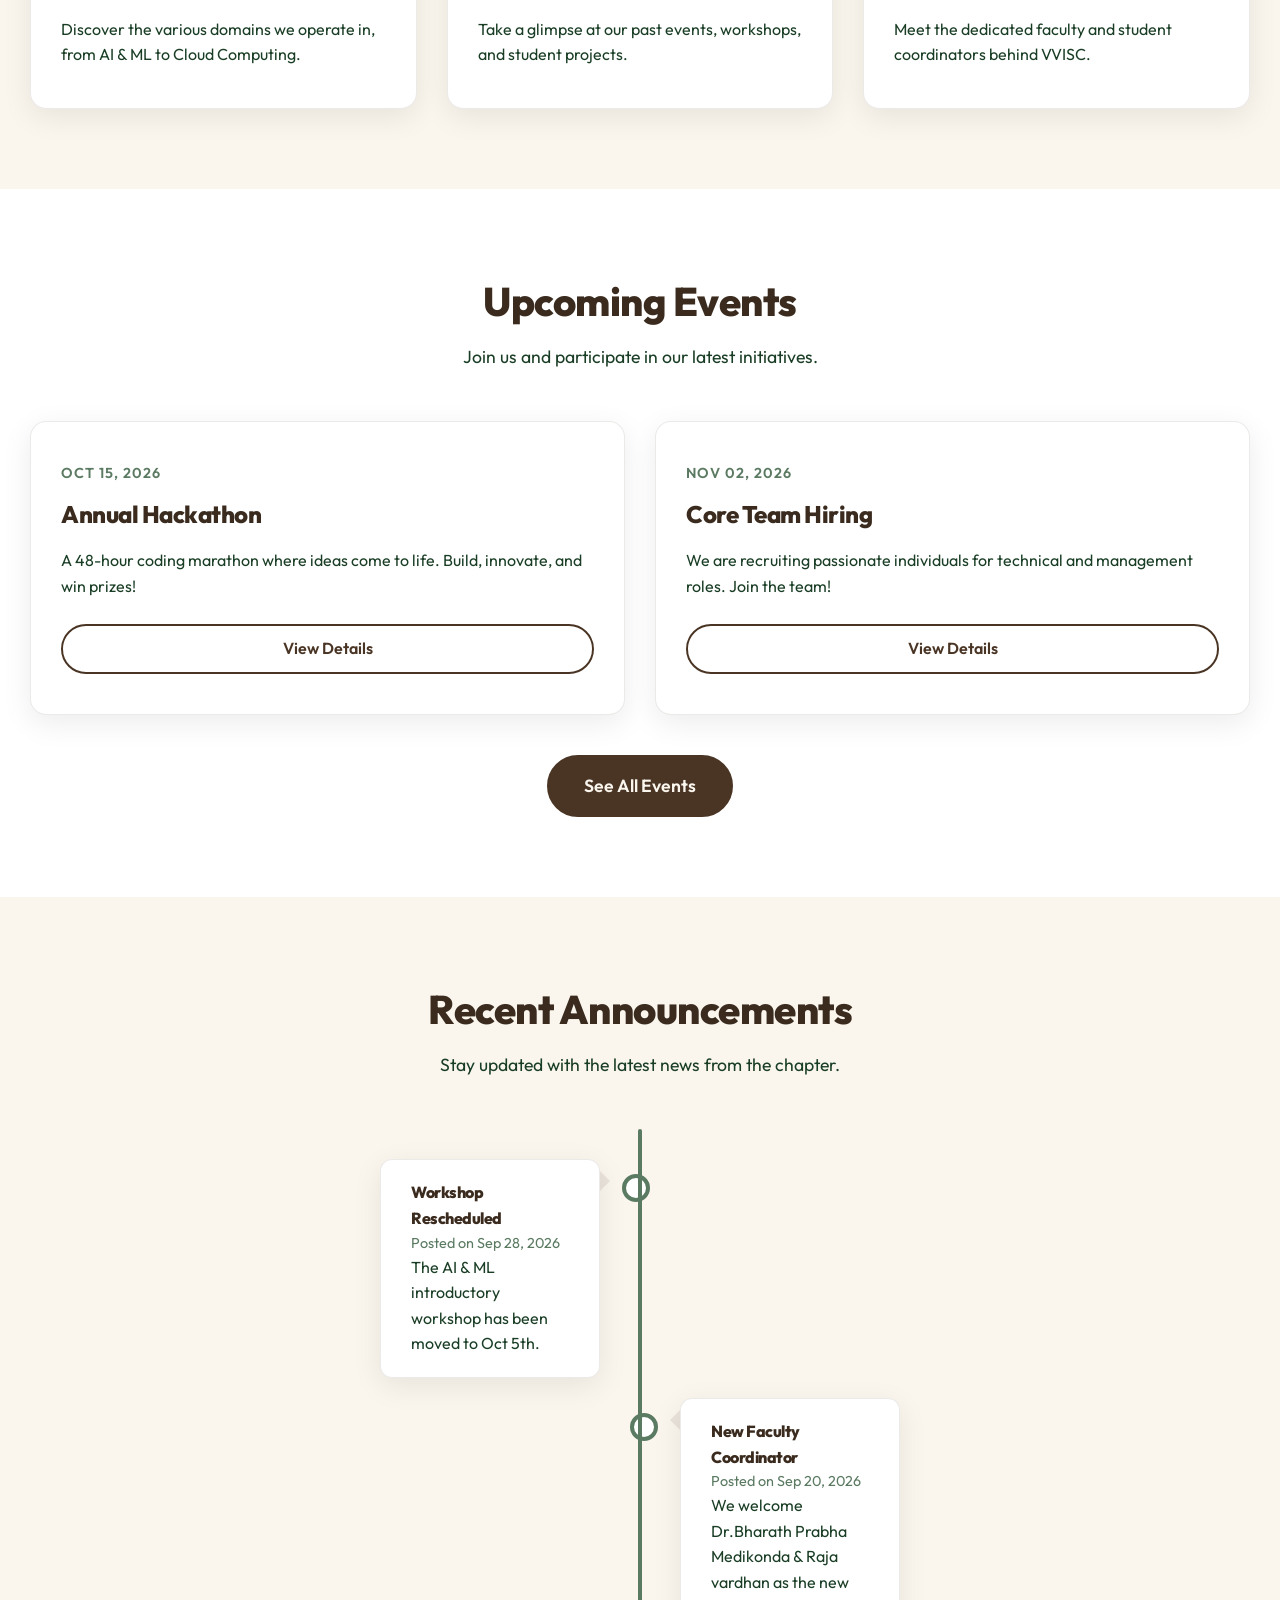
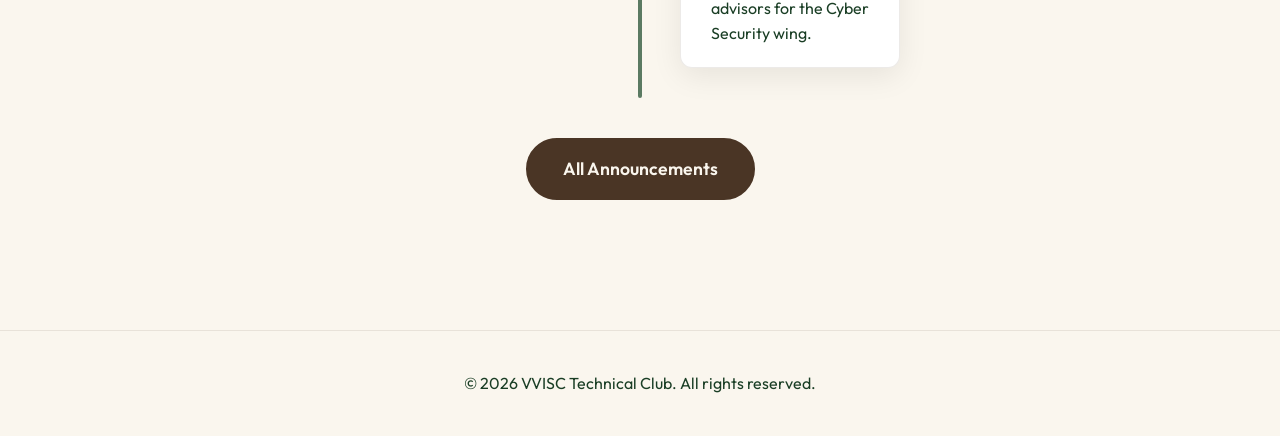
==== commit f51a8d59: "Major update: Multi-page structure, new animations, and polished UI" ====
--- a/index.html
+++ b/index.html
@@ -4,7 +4,9 @@
 <head>
     <meta charset="UTF-8">
     <meta name="viewport" content="width=device-width, initial-scale=1.0">
-    <title>VVISC Technical Club</title>
+    <title>VVISC Technical Club - Home</title>
+    <meta name="description"
+        content="Welcome to the VVISC IUCEE Student Chapter. Innovate, Build, and Transform with us.">
     <link rel="preconnect" href="https://fonts.googleapis.com">
     <link rel="preconnect" href="https://fonts.gstatic.com" crossorigin>
     <link href="https://fonts.googleapis.com/css2?family=Outfit:wght@300;400;600;800&display=swap" rel="stylesheet">
@@ -16,18 +18,20 @@
     <!-- Navigation -->
     <nav class="navbar">
         <div class="nav-container">
-            <a href="#intro" class="logo">
+            <a href="index.html" class="logo">
                 <img src="assets/logo.png" alt="VVISC Logo" class="nav-logo">
                 <span class="logo-text">VVISC <span class="logo-accent">IUCEE </span></span>
             </a>
 
             <div class="nav-links">
-                <a href="#intro">Intro</a>
-                <a href="#home">Home</a>
-                <a href="#about">Departments</a>
-                <a href="#events">Events</a>
-                <a href="#gallery">Gallery</a>
-                <a href="#contact">Contact</a>
+                <a href="index.html">Home</a>
+                <a href="about.html">About</a>
+                <a href="departments.html">Departments</a>
+                <a href="events.html">Events</a>
+                <a href="gallery.html">Gallery</a>
+                <a href="council.html">Council</a>
+                <a href="announcements.html">Announcements</a>
+                <a href="contact.html">Contact</a>
             </div>
 
             <div class="nav-actions">
@@ -45,16 +49,18 @@
             </div>
         </div>
         <div class="mobile-menu">
-            <a href="#intro">Intro</a>
-            <a href="#home">Home</a>
-            <a href="#about">Departments</a>
-            <a href="#events">Events</a>
-            <a href="#gallery">Gallery</a>
-            <a href="#contact">Contact</a>
+            <a href="index.html">Home</a>
+            <a href="about.html">About</a>
+            <a href="departments.html">Departments</a>
+            <a href="events.html">Events</a>
+            <a href="gallery.html">Gallery</a>
+            <a href="council.html">Council</a>
+            <a href="announcements.html">Announcements</a>
+            <a href="contact.html">Contact</a>
         </div>
     </nav>
 
-    <!-- Scroll Animation Section -->
+    <!-- Scroll Animation Section (Logo Reveal) -->
     <section id="intro" class="scroll-container">
         <div class="canvas-container">
             <canvas id="scroll-canvas"></canvas>
@@ -65,147 +71,201 @@
     <section id="home" class="hero">
         <div class="hero-background"></div>
         <div class="container hero-container">
-            <div class="hero-content fade-in">
+            <div class="hero-content reveal-left">
                 <h1>Innovate. Build. <span class="highlight">Transform.</span></h1>
-                <p>Welcome to VVISC IUCEE Chapter. A place where ideas meet execution.</p>
+                <p
+                    style="font-size: 1.35rem; font-weight: 400; margin-bottom: 30px; line-height: 1.7; color: var(--text-color);">
+                    Where ideas evolve into impact and students become innovators.Bringing together passionate minds to
+                    innovate boldly,
+                    build confidently, and transform challenges into
+                    opportunities for growth and impact.</p>
                 <div class="hero-buttons">
-                    <a href="#about" class="btn btn-primary">Discover More</a>
-                    <a href="#contact" class="btn btn-secondary">Join Us</a>
-                </div>
-            </div>
-            <div class="hero-model fade-in">
-                <!-- Spline 3D viewer -->
-                <iframe src='https://my.spline.design/genkubgreetingrobot-yjG71GrOBfFaCZejjc5j0CzE/' frameborder='0'
-                    width='100%' height='100%'></iframe>
-            </div>
-        </div>
-    </section>
-
-    <!-- Departments Section -->
-    <section id="about" class="departments section-padding">
-        <div class="container fade-in">
-            <h2>Our Departments</h2>
-            <p class="section-subtitle">Collaborating across disciplines to achieve excellence.</p>
+                    <a href="about.html" class="btn btn-primary reveal-scale delay-400">Discover More</a>
+                    <a href="contact.html" class="btn btn-secondary reveal-scale delay-500">Join Us</a>
+                </div>
+            </div>
+            <div class="hero-right-col reveal-right"
+                style="flex: 1; display: flex; flex-direction: column; align-items: center; justify-content: center;">
+                <div class="hero-model" style="flex: none; width: 100%; height: 420px; position: relative;">
+                    <!-- Spline 3D viewer -->
+                    <iframe src='https://my.spline.design/genkubgreetingrobot-yjG71GrOBfFaCZejjc5j0CzE/' frameborder='0'
+                        width='100%' height='100%'></iframe>
+                </div>
+                <div class="quote-container reveal-up delay-300"
+                    style="text-align: center; margin-top: 20px; padding: 0 20px; max-width: 450px;">
+                    <h2
+                        style="font-size: 1.6rem; font-style: italic; font-weight: 400; color: var(--accent-color); margin-bottom: 15px; line-height: 1.4;">
+                        "The future belongs to those who dare to learn, build, and lead."
+                    </h2>
+                    <div
+                        style="width: 50px; height: 3px; background-color: #D4AF37; margin: 0 auto; border-radius: 2px;">
+                    </div>
+                </div>
+            </div>
+        </div>
+    </section>
+
+    <!-- Our Impact Section -->
+    <section class="section-padding impact-section">
+        <div class="container">
+            <h2 class="impact-heading reveal-down">Our Impact</h2>
+            <div class="heading-divider reveal-scale delay-100"></div>
+
+            <div class="impact-container reveal-scale delay-200">
+                <div class="marquee-container" style="padding: 0;">
+                    <div class="marquee-content" style="animation-duration: 20s;">
+                        <div class="stat-card">
+                            <div class="stat-icon">📄</div>
+                            <div class="stat-content">
+                                <div><span class="stat-number" data-target="30">0</span><span class="stat-plus">+</span>
+                                </div>
+                                <p class="stat-label">Research Papers</p>
+                            </div>
+                        </div>
+                        <div class="stat-card">
+                            <div class="stat-icon">🎉</div>
+                            <div class="stat-content">
+                                <div><span class="stat-number" data-target="50">0</span><span class="stat-plus">+</span>
+                                </div>
+                                <p class="stat-label">Events</p>
+                            </div>
+                        </div>
+                        <div class="stat-card">
+                            <div class="stat-icon">🤝</div>
+                            <div class="stat-content">
+                                <div><span class="stat-number" data-target="40">0</span><span class="stat-plus">+</span>
+                                </div>
+                                <p class="stat-label">Volunteers</p>
+                            </div>
+                        </div>
+                        <div class="stat-card">
+                            <div class="stat-icon">🏆</div>
+                            <div class="stat-content">
+                                <div><span class="stat-number" data-target="20">0</span><span class="stat-plus">+</span>
+                                </div>
+                                <p class="stat-label">Achievements</p>
+                            </div>
+                        </div>
+
+                        <!-- Duplicated Set for Looping -->
+                        <div class="stat-card">
+                            <div class="stat-icon">📄</div>
+                            <div class="stat-content">
+                                <div><span class="stat-number" data-target="30">0</span><span class="stat-plus">+</span>
+                                </div>
+                                <p class="stat-label">Research Papers</p>
+                            </div>
+                        </div>
+                        <div class="stat-card">
+                            <div class="stat-icon">🎉</div>
+                            <div class="stat-content">
+                                <div><span class="stat-number" data-target="50">0</span><span class="stat-plus">+</span>
+                                </div>
+                                <p class="stat-label">Events</p>
+                            </div>
+                        </div>
+                        <div class="stat-card">
+                            <div class="stat-icon">🤝</div>
+                            <div class="stat-content">
+                                <div><span class="stat-number" data-target="40">0</span><span class="stat-plus">+</span>
+                                </div>
+                                <p class="stat-label">Volunteers</p>
+                            </div>
+                        </div>
+                        <div class="stat-card">
+                            <div class="stat-icon">🏆</div>
+                            <div class="stat-content">
+                                <div><span class="stat-number" data-target="20">0</span><span class="stat-plus">+</span>
+                                </div>
+                                <p class="stat-label">Achievements</p>
+                            </div>
+                        </div>
+                    </div>
+                </div>
+            </div>
+        </div>
+    </section>
+
+    <!-- Quick Navigation Cards -->
+    <section class="section-padding">
+        <div class="container">
+            <h2 class="reveal-down">Explore VVISC</h2>
+            <p class="section-subtitle reveal-up delay-100">Navigate through our various initiatives and branches.</p>
 
             <div class="grid-container">
-                <div class="card">
-                    <div class="icon">⚙️</div>
-                    <h3>Technical</h3>
-                    <p>Building the core infrastructure and developing cutting-edge software solutions.</p>
-                </div>
-                <div class="card">
-                    <div class="icon">🔬</div>
-                    <h3>R&D</h3>
-                    <p>Researching new paradigms and pushing the boundaries of what's possible.</p>
-                </div>
-                <div class="card">
-                    <div class="icon">🤝</div>
-                    <h3>PR</h3>
-                    <p>Managing public relations and ensuring our vision reaches the right audience.</p>
-                </div>
-                <div class="card">
-                    <div class="icon">📈</div>
-                    <h3>Finance</h3>
-                    <p>Optimizing resources, funding projects, and ensuring sustainable growth.</p>
-                </div>
-                <div class="card">
-                    <div class="icon">📱</div>
-                    <h3>Social Media</h3>
-                    <p>Engaging our community through impactful digital content and campaigns.</p>
-                </div>
-                <div class="card">
-                    <div class="icon">🎨</div>
-                    <h3>Art</h3>
-                    <p>Designing beautiful, user-centric interfaces and creative assets.</p>
-                </div>
-            </div>
-        </div>
-    </section>
-
-    <!-- Events Section -->
-    <section id="events" class="events section-padding">
-        <div class="container fade-in">
-            <h2>Upcoming Events</h2>
-            <p class="section-subtitle">Join us and participate in our latest initiatives.</p>
-            
+                <a href="departments.html" class="card reveal-left delay-200">
+                    <div class="icon">🏢</div>
+                    <h3>Our Departments</h3>
+                    <p>Discover the various domains we operate in, from AI & ML to Cloud Computing.</p>
+                </a>
+                <a href="gallery.html" class="card reveal-scale delay-300">
+                    <div class="icon">🖼️</div>
+                    <h3>Gallery</h3>
+                    <p>Take a glimpse at our past events, workshops, and student projects.</p>
+                </a>
+                <a href="council.html" class="card reveal-right delay-400">
+                    <div class="icon">👥</div>
+                    <h3>Council Members</h3>
+                    <p>Meet the dedicated faculty and student coordinators behind VVISC.</p>
+                </a>
+            </div>
+        </div>
+    </section>
+
+    <!-- Upcoming Events Preview -->
+    <section class="section-padding" style="background-color: var(--container-bg);">
+        <div class="container">
+            <h2 class="reveal-down">Upcoming Events</h2>
+            <p class="section-subtitle reveal-up delay-100">Join us and participate in our latest initiatives.</p>
+
             <div class="event-grid">
-                <div class="event-card">
+                <div class="event-card reveal-left delay-200">
                     <div class="event-date">Oct 15, 2026</div>
                     <h3>Annual Hackathon</h3>
                     <p>A 48-hour coding marathon where ideas come to life. Build, innovate, and win prizes!</p>
-                    <a href="#" class="btn btn-secondary">Register Now</a>
-                </div>
-                <div class="event-card">
+                    <a href="events.html" class="btn btn-secondary">View Details</a>
+                </div>
+                <div class="event-card reveal-right delay-300">
                     <div class="event-date">Nov 02, 2026</div>
                     <h3>Core Team Hiring</h3>
                     <p>We are recruiting passionate individuals for technical and management roles. Join the team!</p>
-                    <a href="#" class="btn btn-secondary">Apply Now</a>
-                </div>
-                <div class="event-card">
-                    <div class="event-date">Dec 10, 2026</div>
-                    <h3>Tech Symposium</h3>
-                    <p>Guest lectures, workshops, and networking with industry experts and alumni.</p>
-                    <a href="#" class="btn btn-secondary">Learn More</a>
-                </div>
-            </div>
-        </div>
-    </section>
-
-    <!-- Gallery Section -->
-    <section id="gallery" class="gallery section-padding">
-        <div class="container fade-in">
-            <h2>Gallery</h2>
-            <p class="section-subtitle">Glimpses of our recent endeavors.</p>
-
-            <div class="gallery-grid">
-                <div class="gallery-item">
-                    <img src="assets/gallery_tech_1781561693466.png" alt="Students collaborating">
-                    <div class="overlay">
-                        <span>Hackathon 2025</span>
-                    </div>
-                </div>
-                <div class="gallery-item">
-                    <img src="assets/gallery_robotics_1781561707418.png" alt="Circuit board close-up">
-                    <div class="overlay">
-                        <span>Robotics Lab</span>
-                    </div>
-                </div>
-                <div class="gallery-item">
-                    <!-- Reusing the first one for demonstration -->
-                    <img src="assets/gallery_tech_1781561693466.png" alt="Students collaborating">
-                    <div class="overlay">
-                        <span>Project Showcase</span>
-                    </div>
-                </div>
-                <div class="gallery-item">
-                    <!-- Reusing the second one for demonstration -->
-                    <img src="assets/gallery_robotics_1781561707418.png" alt="Circuit board close-up">
-                    <div class="overlay">
-                        <span>Hardware Design</span>
-                    </div>
-                </div>
-            </div>
-        </div>
-    </section>
-
-    <!-- Contact Section -->
-    <section id="contact" class="contact section-padding">
-        <div class="container fade-in">
-            <h2>Get in Touch</h2>
-            <p class="section-subtitle">Have questions or want to collaborate? Reach out to us.</p>
-
-            <form class="contact-form">
-                <div class="input-group">
-                    <input type="text" placeholder="Your Name" required>
-                </div>
-                <div class="input-group">
-                    <input type="email" placeholder="Your Email" required>
-                </div>
-                <div class="input-group">
-                    <textarea rows="5" placeholder="Your Message" required></textarea>
-                </div>
-                <button type="submit" class="btn btn-primary">Send Message</button>
-            </form>
+                    <a href="events.html" class="btn btn-secondary">View Details</a>
+                </div>
+            </div>
+
+            <div style="text-align: center; margin-top: 40px;" class="reveal-up delay-400">
+                <a href="events.html" class="btn btn-primary reveal-scale delay-500">See All Events</a>
+            </div>
+        </div>
+    </section>
+
+    <!-- Recent Announcements Preview -->
+    <section class="section-padding">
+        <div class="container">
+            <h2 class="reveal-down">Recent Announcements</h2>
+            <p class="section-subtitle reveal-up delay-100">Stay updated with the latest news from the chapter.</p>
+
+            <div class="timeline" style="max-width: 600px; margin: 0 auto;">
+                <div class="timeline-item timeline-left reveal-left delay-200">
+                    <div class="timeline-content">
+                        <h4>Workshop Rescheduled</h4>
+                        <p style="font-size: 0.9rem; color: var(--accent-color);">Posted on Sep 28, 2026</p>
+                        <p>The AI & ML introductory workshop has been moved to Oct 5th.</p>
+                    </div>
+                </div>
+                <div class="timeline-item timeline-right reveal-right delay-300">
+                    <div class="timeline-content">
+                        <h4>New Faculty Coordinator</h4>
+                        <p style="font-size: 0.9rem; color: var(--accent-color);">Posted on Sep 20, 2026</p>
+                        <p>We welcome Dr.Bharath Prabha Medikonda & Raja vardhan as the new advisors for the Cyber
+                            Security wing.</p>
+                    </div>
+                </div>
+            </div>
+
+            <div style="text-align: center; margin-top: 40px;" class="reveal-up delay-400">
+                <a href="announcements.html" class="btn btn-primary reveal-scale delay-500">All Announcements</a>
+            </div>
         </div>
     </section>
 
--- a/style.css
+++ b/style.css
@@ -2,14 +2,19 @@
     /* Light Mode Palette */
     --bg-color: #FAF6EE;
     --container-bg: #FFFFFF;
-    --heading-color: #4A3525;
-    --text-color: #2C5E3B;
-    --accent-color: #6C8D75;
+    --heading-color: #3A2B1E;
+    /* Darkened for stronger contrast */
+    --text-color: #1A3E25;
+    /* Darkened forest green for better readability */
+    --accent-color: #5B7A62;
+    /* Refined accent */
     --nav-bg: rgba(250, 246, 238, 0.95);
-    --shadow: 0 4px 20px rgba(0, 0, 0, 0.05);
-    --card-hover-shadow: 0 10px 30px rgba(0, 0, 0, 0.08);
+    --shadow: 0 8px 30px rgba(0, 0, 0, 0.08);
+    /* More elegant baseline shadow */
+    --card-hover-shadow: 0 15px 40px rgba(0, 0, 0, 0.12);
+    /* Deeper hover shadow */
     --border-color: rgba(74, 53, 37, 0.1);
-    
+
     /* Buttons */
     --btn-primary-bg: #4A3525;
     --btn-primary-text: #FAF6EE;
@@ -23,7 +28,8 @@
     --bg-color: #2A1F16;
     --container-bg: #3A2B1E;
     --heading-color: #F7F4EB;
-    --text-color: #C1A77E; /* Muted gold */
+    --text-color: #C1A77E;
+    /* Muted gold */
     --accent-color: #A3C4AC;
     --nav-bg: rgba(42, 31, 22, 0.95);
     --shadow: 0 4px 20px rgba(0, 0, 0, 0.3);
@@ -53,9 +59,17 @@
     overflow-x: hidden;
 }
 
-h1, h2, h3, h4, h5, h6 {
+h1,
+h2,
+h3,
+h4,
+h5,
+h6 {
     color: var(--heading-color);
-    font-weight: 600;
+    font-weight: 800;
+    /* Made stronger */
+    letter-spacing: -0.5px;
+    /* Premium typography feel */
     transition: color 0.4s ease;
 }
 
@@ -66,13 +80,16 @@
 
 /* Container Utility */
 .container {
-    max-width: 1200px;
+    max-width: 1400px;
+    /* Increased for better screen utilization */
     margin: 0 auto;
-    padding: 0 20px;
+    padding: 0 30px;
+    /* Slight increase in side padding for large screens */
 }
 
 .section-padding {
-    padding: 100px 0;
+    padding: 80px 0;
+    /* Reduced massive vertical gaps */
 }
 
 .section-subtitle {
@@ -96,18 +113,22 @@
     top: 0;
     left: 0;
     width: 100%;
-    background-color: transparent;
+    background-color: var(--nav-bg);
+    backdrop-filter: blur(12px);
+    -webkit-backdrop-filter: blur(12px);
     z-index: 1000;
     transition: background-color 0.4s ease, border-bottom 0.4s ease;
 }
 
 .nav-container {
-    max-width: 1200px;
+    max-width: 1400px;
     margin: 0 auto;
-    padding: 20px;
+    padding: 15px 30px;
+    /* Reduced vertical padding for a compact elegant feel */
     display: flex;
     justify-content: space-between;
     align-items: center;
+    position: relative;
 }
 
 .logo {
@@ -117,13 +138,16 @@
     display: flex;
     align-items: center;
     gap: 15px;
+    z-index: 2;
+    /* Keep above centered links if they get close */
 }
 
 .nav-logo {
-    height: 50px;
-    width: 50px;
+    height: 40px;
+    /* Slightly smaller for a cleaner look */
+    width: 40px;
     object-fit: cover;
-    border-radius: 50%; /* Crops out the dark gradient background, leaving the circular logo */
+    border-radius: 50%;
     box-shadow: 0 2px 10px rgba(0, 0, 0, 0.1);
 }
 
@@ -133,35 +157,52 @@
 
 .nav-links {
     display: flex;
-    gap: 30px;
+    gap: 35px;
+    /* Better spacing between items */
+    position: absolute;
+    left: 50%;
+    transform: translateX(-50%);
 }
 
 .nav-links a {
     font-weight: 600;
     position: relative;
-    padding-bottom: 5px;
+    padding: 8px 0;
+    /* Increased click area */
     transition: color 0.3s ease;
+    font-size: 1.05rem;
+    /* Slightly larger for readability */
 }
 
 .nav-links a::after {
     content: '';
     position: absolute;
     bottom: 0;
-    left: 0;
+    left: 50%;
+    /* Animate from center */
+    transform: translateX(-50%);
     width: 0;
     height: 2px;
-    background-color: var(--heading-color);
+    background-color: var(--accent-color);
     transition: width 0.3s ease;
 }
 
-.nav-links a:hover::after {
-    width: 100%;
+.nav-links a:hover::after,
+.nav-links a.active::after {
+    width: 100%;
+}
+
+.nav-links a:hover,
+.nav-links a.active {
+    color: var(--accent-color);
 }
 
 .nav-actions {
     display: flex;
     align-items: center;
     gap: 20px;
+    z-index: 2;
+    /* Keep above centered links if they get close */
 }
 
 /* Theme Toggle */
@@ -178,6 +219,7 @@
     transition: color 0.3s ease;
     user-select: none;
 }
+
 .theme-toggle {
     background: none;
     border: none;
@@ -211,13 +253,27 @@
     cursor: pointer;
     flex-direction: column;
     gap: 5px;
+    z-index: 10;
 }
 
 .hamburger .bar {
     width: 25px;
     height: 3px;
     background-color: var(--heading-color);
-    transition: all 0.3s ease;
+    transition: all 0.3s ease-in-out;
+    transform-origin: 1px center;
+}
+
+.hamburger.active .bar:nth-child(1) {
+    transform: rotate(45deg);
+}
+
+.hamburger.active .bar:nth-child(2) {
+    opacity: 0;
+}
+
+.hamburger.active .bar:nth-child(3) {
+    transform: rotate(-45deg);
 }
 
 .mobile-menu {
@@ -258,7 +314,8 @@
     top: 0;
     left: 0;
     width: 100vw;
-    height: 100dvh; /* dynamic viewport height is better for mobile browsers */
+    height: 100dvh;
+    /* dynamic viewport height is better for mobile browsers */
     display: flex;
     justify-content: center;
     align-items: center;
@@ -274,13 +331,15 @@
 
 /* Hero Section */
 .hero {
-    min-height: 100dvh; /* ensures it handles stacked mobile content without cutting */
+    min-height: 100dvh;
+    /* ensures it handles stacked mobile content without cutting */
     display: flex;
     align-items: center;
     justify-content: center;
     position: relative;
     overflow: hidden;
-    padding: 100px 0 50px 0; /* padding provides breathing room when stacked */
+    padding: 100px 0 50px 0;
+    /* padding provides breathing room when stacked */
 }
 
 .hero-background {
@@ -306,7 +365,8 @@
     align-items: center;
     justify-content: space-between;
     width: 100%;
-    margin-top: 60px; /* Offset for navbar */
+    margin-top: 60px;
+    /* Offset for navbar */
     gap: 40px;
 }
 
@@ -353,7 +413,8 @@
     top: 0;
     left: 0;
     width: 100%;
-    height: calc(100% + 60px); /* Pushes the Spline watermark out of the bottom bounds */
+    height: calc(100% + 60px);
+    /* Pushes the Spline watermark out of the bottom bounds */
 }
 
 .model-placeholder {
@@ -391,8 +452,10 @@
 }
 
 .btn-primary:hover {
-    transform: scale(1.05);
-    box-shadow: 0 8px 25px rgba(0, 0, 0, 0.15);
+    transform: translateY(-3px);
+    /* Subtle lift instead of scale */
+    box-shadow: 0 10px 25px rgba(74, 53, 37, 0.25);
+    /* Colored elegant shadow */
 }
 
 .btn-secondary {
@@ -404,7 +467,9 @@
 .btn-secondary:hover {
     background-color: var(--btn-secondary-border);
     color: var(--bg-color);
-    transform: scale(1.05);
+    transform: translateY(-3px);
+    /* Subtle lift */
+    box-shadow: 0 10px 25px rgba(74, 53, 37, 0.15);
 }
 
 /* Departments & Events / Grid */
@@ -569,20 +634,410 @@
 }
 
 /* Animations */
+.fade-in,
+.reveal-left,
+.reveal-right,
+.reveal-up,
+.reveal-down,
+.reveal-scale,
+.reveal-zoom {
+    opacity: 0;
+    transition: opacity 0.8s ease, transform 0.8s cubic-bezier(0.25, 0.46, 0.45, 0.94);
+}
+
 .fade-in {
-    opacity: 0;
     transform: translateY(30px);
-    transition: opacity 0.8s ease, transform 0.8s ease;
-}
-
-.fade-in.visible {
+}
+
+.reveal-left {
+    transform: translateX(-50px);
+}
+
+.reveal-right {
+    transform: translateX(50px);
+}
+
+.reveal-up {
+    transform: translateY(40px);
+}
+
+.reveal-down {
+    transform: translateY(-40px);
+}
+
+.reveal-scale {
+    transform: scale(0.9);
+}
+
+.reveal-zoom {
+    transform: scale(1.1);
+}
+
+/* Staggered Delays */
+.delay-100 { transition-delay: 0.1s; }
+.delay-200 { transition-delay: 0.2s; }
+.delay-300 { transition-delay: 0.3s; }
+.delay-400 { transition-delay: 0.4s; }
+.delay-500 { transition-delay: 0.5s; }
+
+/* Visible State */
+.fade-in.visible,
+.reveal-left.visible,
+.reveal-right.visible,
+.reveal-up.visible,
+.reveal-down.visible {
     opacity: 1;
-    transform: translateY(0);
+    transform: translate(0, 0);
+}
+
+.reveal-scale.visible,
+.reveal-zoom.visible {
+    opacity: 1;
+    transform: scale(1);
+}
+
+/* ==========================================
+   Multi-Page Components
+   ========================================== */
+
+/* Marquee for Departments */
+.marquee-container {
+    display: flex;
+    overflow: hidden;
+    white-space: nowrap;
+    position: relative;
+    padding: 20px 0;
+}
+
+.marquee-content {
+    display: flex;
+    animation: marquee 25s linear infinite;
+    gap: 30px;
+    padding-left: 30px;
+}
+
+.marquee-container:hover .marquee-content {
+    animation-play-state: paused;
+}
+
+@keyframes marquee {
+    0% {
+        transform: translateX(0);
+    }
+
+    100% {
+        transform: translateX(calc(-50% - 15px));
+    }
+}
+
+.department-card {
+    min-width: 300px;
+    background-color: var(--container-bg);
+    padding: 40px 30px;
+    border-radius: 16px;
+    box-shadow: var(--shadow);
+    border: 1px solid var(--border-color);
+    transition: all 0.4s ease;
+    text-align: center;
+    white-space: normal;
+}
+
+.department-card:hover {
+    transform: translateY(-10px);
+    box-shadow: var(--card-hover-shadow);
+    border-color: var(--accent-color);
+}
+
+.department-card .icon {
+    font-size: 3rem;
+    margin-bottom: 20px;
+}
+
+/* Infinite Image Carousel (Gallery) */
+.carousel-container {
+    display: flex;
+    overflow: hidden;
+    white-space: nowrap;
+    position: relative;
+    padding: 20px 0;
+}
+
+.carousel-content {
+    display: flex;
+    animation: carousel-reverse 30s linear infinite;
+    gap: 20px;
+    padding-left: 20px;
+}
+
+@keyframes carousel-reverse {
+    0% {
+        transform: translateX(calc(-50% - 10px));
+    }
+
+    100% {
+        transform: translateX(0);
+    }
+}
+
+.carousel-item {
+    min-width: 400px;
+    height: 300px;
+    border-radius: 16px;
+    overflow: hidden;
+    position: relative;
+    box-shadow: var(--shadow);
+}
+
+.carousel-item img {
+    width: 100%;
+    height: 100%;
+    object-fit: cover;
+    transition: transform 0.6s ease;
+}
+
+.carousel-item:hover img {
+    transform: scale(1.1);
+}
+
+/* Timeline */
+.timeline {
+    position: relative;
+    max-width: 800px;
+    margin: 0 auto;
+    padding: 20px 0;
+}
+
+.timeline::after {
+    content: '';
+    position: absolute;
+    width: 4px;
+    background-color: var(--accent-color);
+    top: 0;
+    bottom: 0;
+    left: 50%;
+    margin-left: -2px;
+    border-radius: 2px;
+}
+
+.timeline-item {
+    padding: 10px 40px;
+    position: relative;
+    background-color: inherit;
+    width: 50%;
+}
+
+.timeline-item::after {
+    content: '';
+    position: absolute;
+    width: 20px;
+    height: 20px;
+    right: -10px;
+    background-color: var(--container-bg);
+    border: 4px solid var(--accent-color);
+    top: 25px;
+    border-radius: 50%;
+    z-index: 1;
+}
+
+.timeline-left {
+    left: 0;
+}
+
+.timeline-right {
+    left: 50%;
+}
+
+.timeline-left::before {
+    content: " ";
+    height: 0;
+    position: absolute;
+    top: 22px;
+    width: 0;
+    z-index: 1;
+    right: 30px;
+    border: medium solid var(--border-color);
+    border-width: 10px 0 10px 10px;
+    border-color: transparent transparent transparent var(--border-color);
+}
+
+.timeline-right::before {
+    content: " ";
+    height: 0;
+    position: absolute;
+    top: 22px;
+    width: 0;
+    z-index: 1;
+    left: 30px;
+    border: medium solid var(--border-color);
+    border-width: 10px 10px 10px 0;
+    border-color: transparent var(--border-color) transparent transparent;
+}
+
+.timeline-right::after {
+    left: -10px;
+}
+
+.timeline-content {
+    padding: 20px 30px;
+    background-color: var(--container-bg);
+    position: relative;
+    border-radius: 12px;
+    border: 1px solid var(--border-color);
+    box-shadow: var(--shadow);
+}
+
+/* Profile Cards (Council) */
+.profile-grid {
+    display: grid;
+    grid-template-columns: repeat(auto-fit, minmax(250px, 1fr));
+    gap: 30px;
+}
+
+.profile-card {
+    background-color: var(--container-bg);
+    border-radius: 16px;
+    padding: 30px;
+    text-align: center;
+    box-shadow: var(--shadow);
+    border: 1px solid var(--border-color);
+    transition: transform 0.4s ease;
+}
+
+.profile-card:hover {
+    transform: translateY(-10px);
+    border-color: var(--accent-color);
+}
+
+.profile-img {
+    width: 120px;
+    height: 120px;
+    border-radius: 50%;
+    object-fit: cover;
+    margin: 0 auto 20px;
+    border: 4px solid var(--bg-color);
+    box-shadow: 0 4px 10px rgba(0, 0, 0, 0.1);
+}
+
+.profile-socials {
+    display: flex;
+    justify-content: center;
+    gap: 15px;
+    margin-top: 15px;
+}
+
+.profile-socials a {
+    color: var(--accent-color);
+    font-size: 1.2rem;
+    transition: color 0.3s;
+}
+
+.profile-socials a:hover {
+    color: var(--heading-color);
+}
+
+/* Page Headers */
+.page-header {
+    padding: 150px 0 60px;
+    text-align: center;
+    background-color: var(--container-bg);
+    border-bottom: 1px solid var(--border-color);
+}
+
+.page-header h1 {
+    font-size: 3rem;
+    margin-bottom: 20px;
+}
+
+/* Our Impact Section */
+.impact-heading {
+    text-align: center;
+    font-size: 3.5rem;
+    margin-bottom: 15px;
+}
+
+.heading-divider {
+    width: 80px;
+    height: 5px;
+    background-color: var(--accent-color);
+    margin: 0 auto 50px;
+    border-radius: 3px;
+}
+
+.impact-container {
+    background: linear-gradient(135deg, #4A3525, #2A1F16);
+    border-radius: 30px;
+    padding: 60px;
+    box-shadow: 0 20px 50px rgba(0, 0, 0, 0.2);
+    border: 1px solid rgba(255, 255, 255, 0.08);
+    backdrop-filter: blur(10px);
+}
+
+.impact-grid {
+    display: grid;
+    grid-template-columns: repeat(2, 1fr);
+    gap: 40px;
+}
+
+.stat-card {
+    display: flex;
+    align-items: center;
+    gap: 30px;
+    padding: 30px;
+    border-radius: 20px;
+    background: rgba(255, 255, 255, 0.03);
+    border: 1px solid rgba(255, 255, 255, 0.05);
+    transition: transform 0.4s ease, background 0.4s ease, box-shadow 0.4s ease;
+}
+
+.stat-card:hover {
+    transform: translateY(-8px);
+    background: rgba(255, 255, 255, 0.06);
+    box-shadow: 0 15px 35px rgba(0, 0, 0, 0.15);
+}
+
+.stat-icon {
+    font-size: 4rem;
+    text-shadow: 0 0 20px rgba(255, 255, 255, 0.15);
+}
+
+.stat-content {
+    display: flex;
+    flex-direction: column;
+}
+
+.stat-number,
+.stat-plus {
+    font-size: 4rem;
+    font-weight: 800;
+    color: #1dcf17;
+    /* Brighter forest green for dark background */
+    line-height: 1;
+    text-shadow: 0 0 15px rgba(76, 175, 80, 0.3);
+}
+
+.stat-label {
+    font-size: 1.3rem;
+    font-weight: 600;
+    color: #FFFFFF;
+    margin-top: 5px;
+    letter-spacing: 0.5px;
 }
 
 /* Responsive Breakpoints */
 
 /* Tablet / iPad Landscape & Portrait */
+@media (max-width: 1100px) {
+    .nav-links {
+        position: static;
+        transform: none;
+        gap: 20px;
+    }
+
+    .nav-links a {
+        font-size: 0.95rem;
+    }
+}
+
 @media (max-width: 1024px) {
     .hero-container {
         flex-direction: column;
@@ -590,24 +1045,29 @@
         gap: 30px;
         margin-top: 40px;
     }
+
     .hero-content {
         order: 2;
         text-align: center;
         flex: none;
         width: 100%;
     }
+
     .hero h1 {
         font-size: 3.2rem;
     }
+
     .hero-model {
         order: 1;
         height: 400px;
         flex: none;
         width: 100%;
     }
+
     .hero-buttons {
         justify-content: center;
     }
+
     .grid-container {
         grid-template-columns: repeat(auto-fit, minmax(250px, 1fr));
     }
@@ -618,7 +1078,7 @@
     .nav-links {
         display: none;
     }
-    
+
     .hamburger {
         display: flex;
     }
@@ -664,4 +1124,63 @@
     .section-padding {
         padding: 60px 0;
     }
-}
+
+    .timeline::after {
+        left: 31px;
+    }
+
+    .timeline-item {
+        width: 100%;
+        padding-left: 70px;
+        padding-right: 25px;
+    }
+
+    .timeline-item::before {
+        left: 60px;
+        border: medium solid white;
+        border-width: 10px 10px 10px 0;
+        border-color: transparent var(--border-color) transparent transparent;
+    }
+
+    .timeline-left::after,
+    .timeline-right::after {
+        left: 21px;
+    }
+
+    .timeline-right {
+        left: 0%;
+    }
+
+    .carousel-item {
+        min-width: 300px;
+        height: 200px;
+    }
+
+    .impact-grid {
+        grid-template-columns: 1fr;
+        gap: 20px;
+    }
+
+    .impact-container {
+        padding: 40px 20px;
+        border-radius: 20px;
+    }
+
+    .impact-heading {
+        font-size: 2.5rem;
+    }
+
+    .stat-card {
+        padding: 20px;
+        gap: 20px;
+    }
+
+    .stat-icon {
+        font-size: 3rem;
+    }
+
+    .stat-number,
+    .stat-plus {
+        font-size: 3rem;
+    }
+}
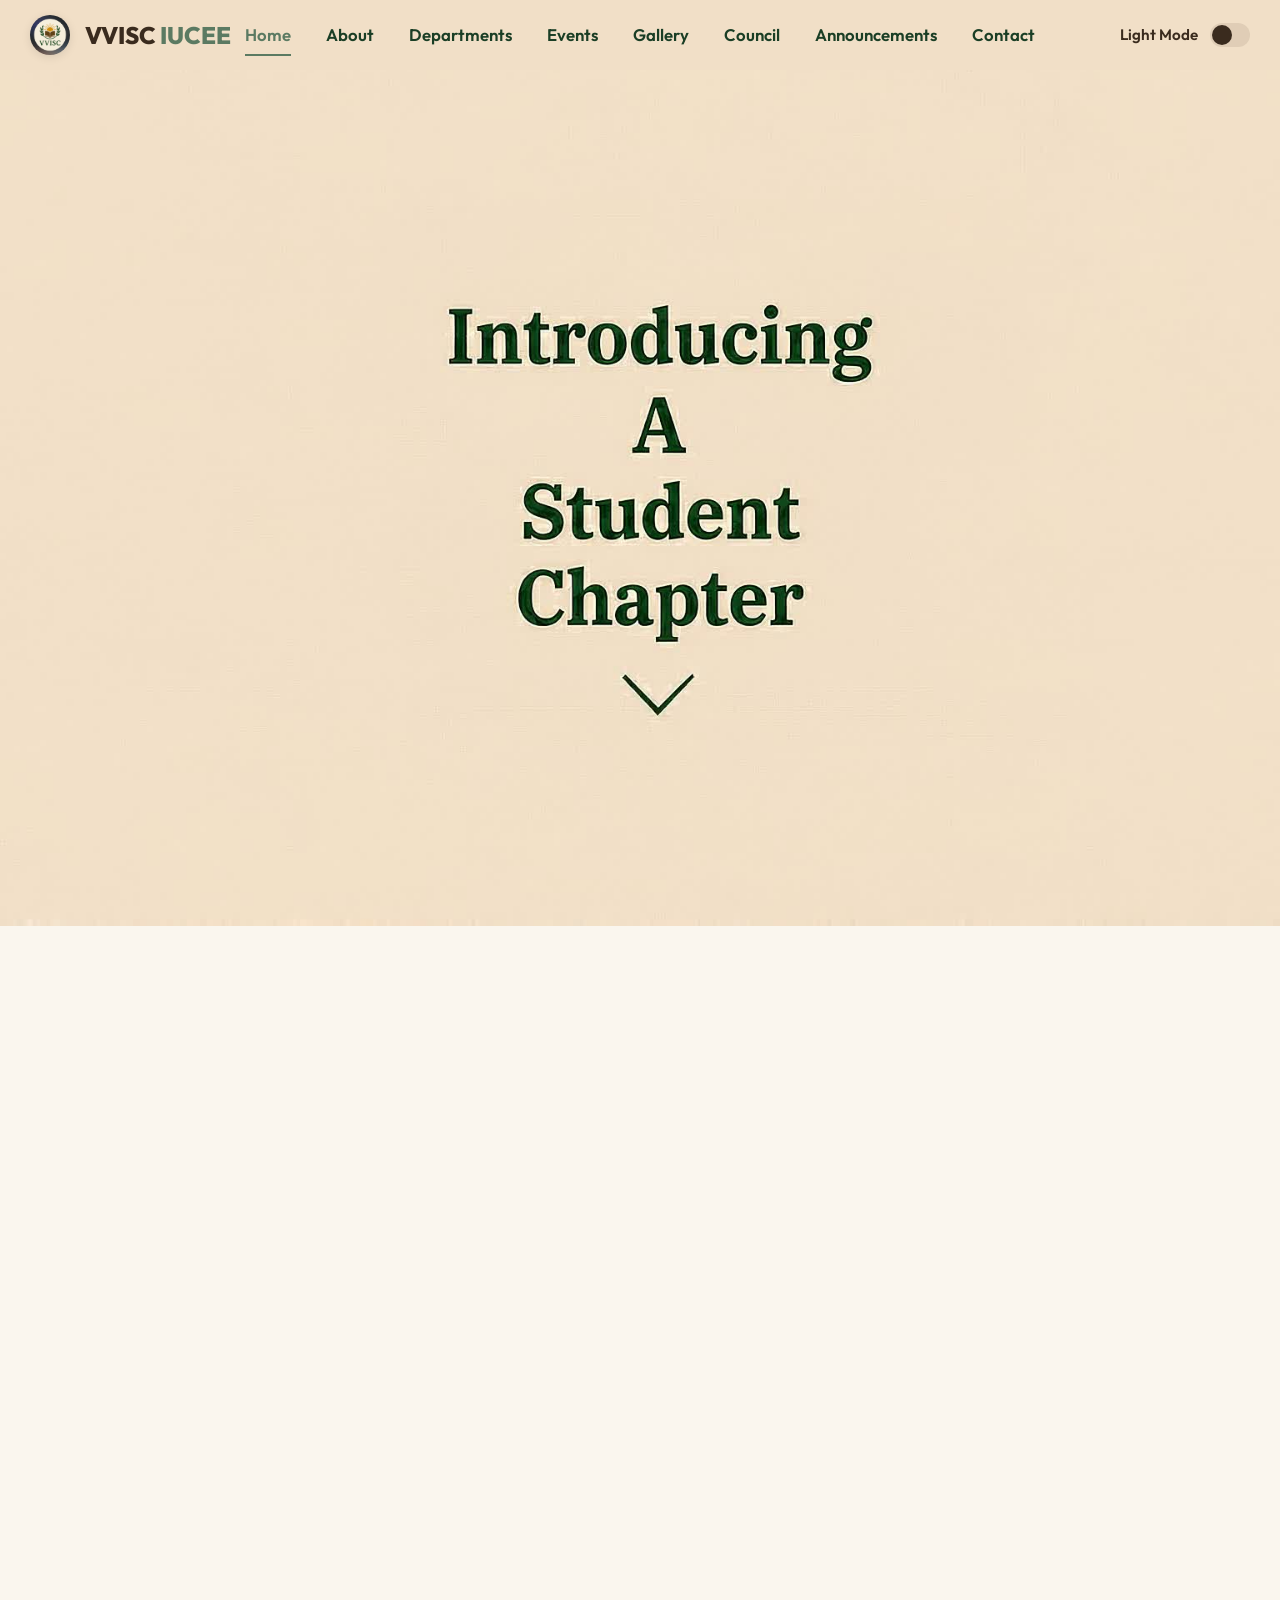
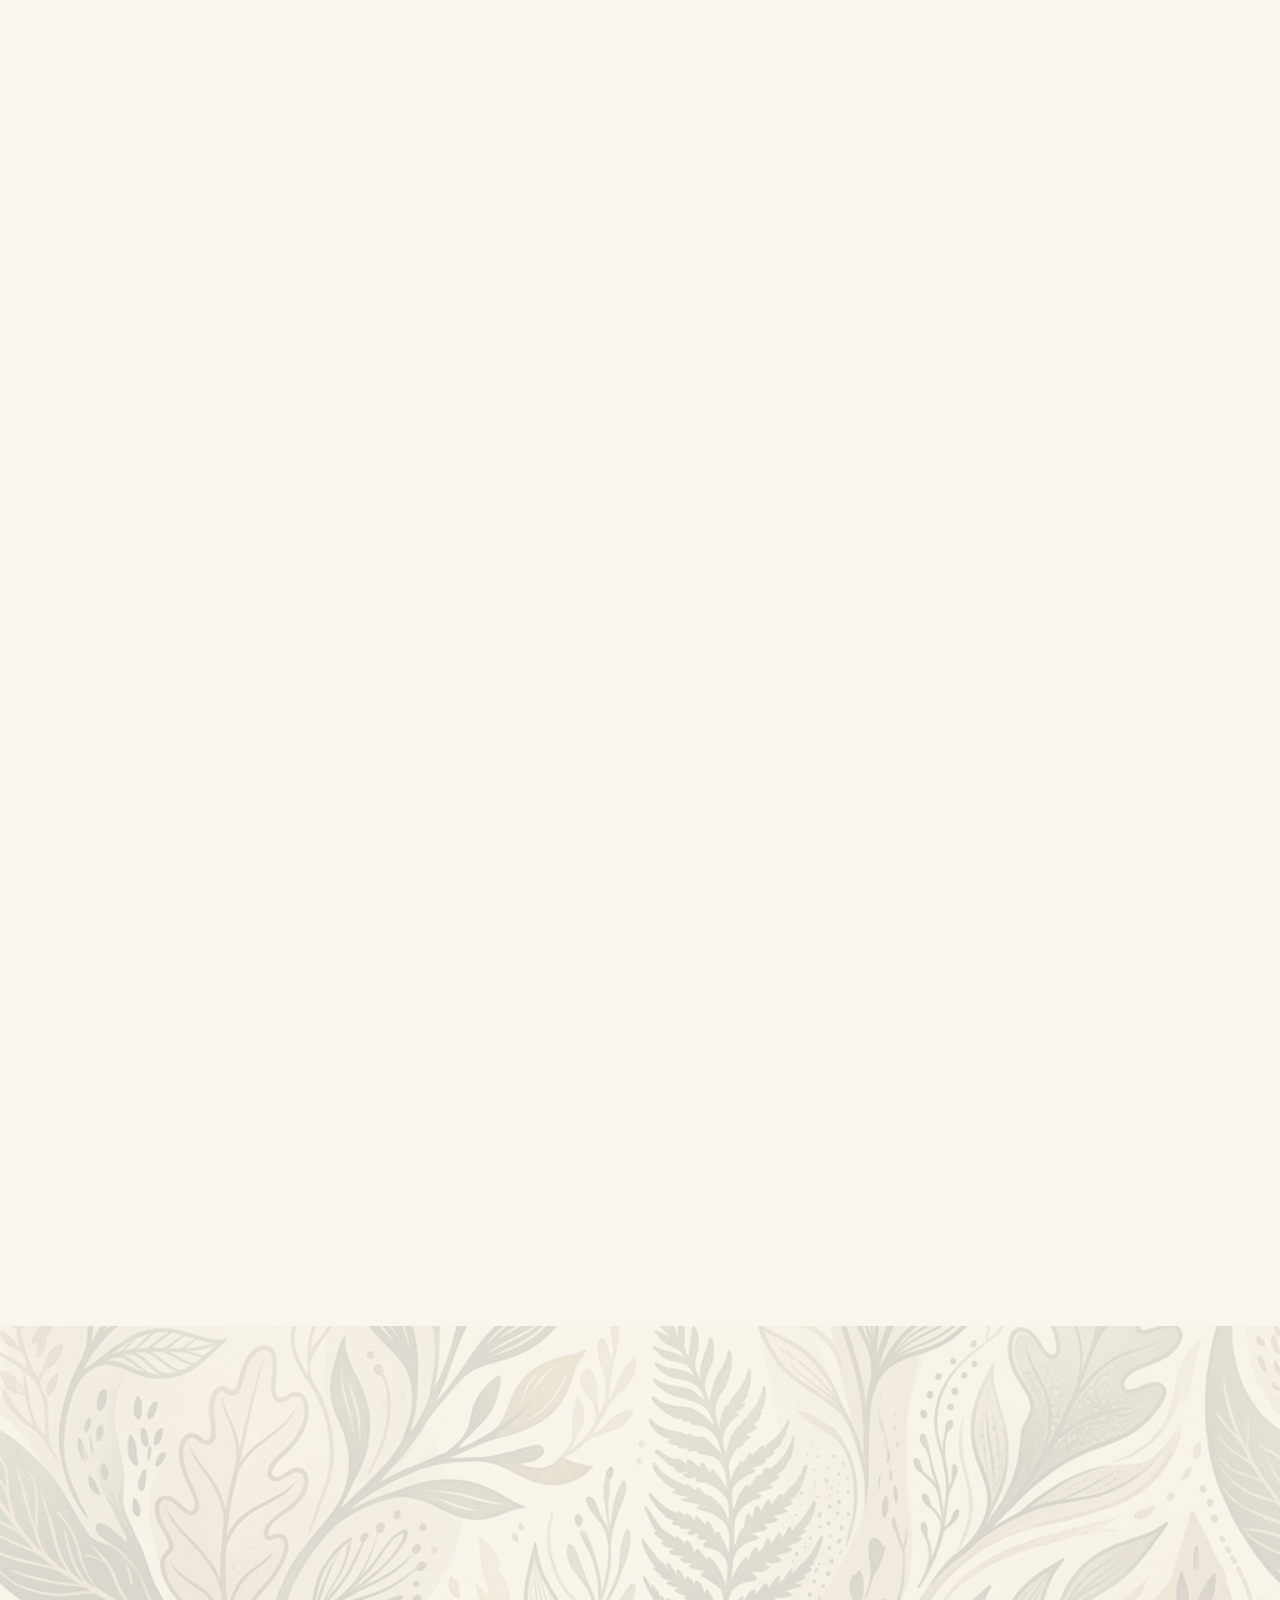
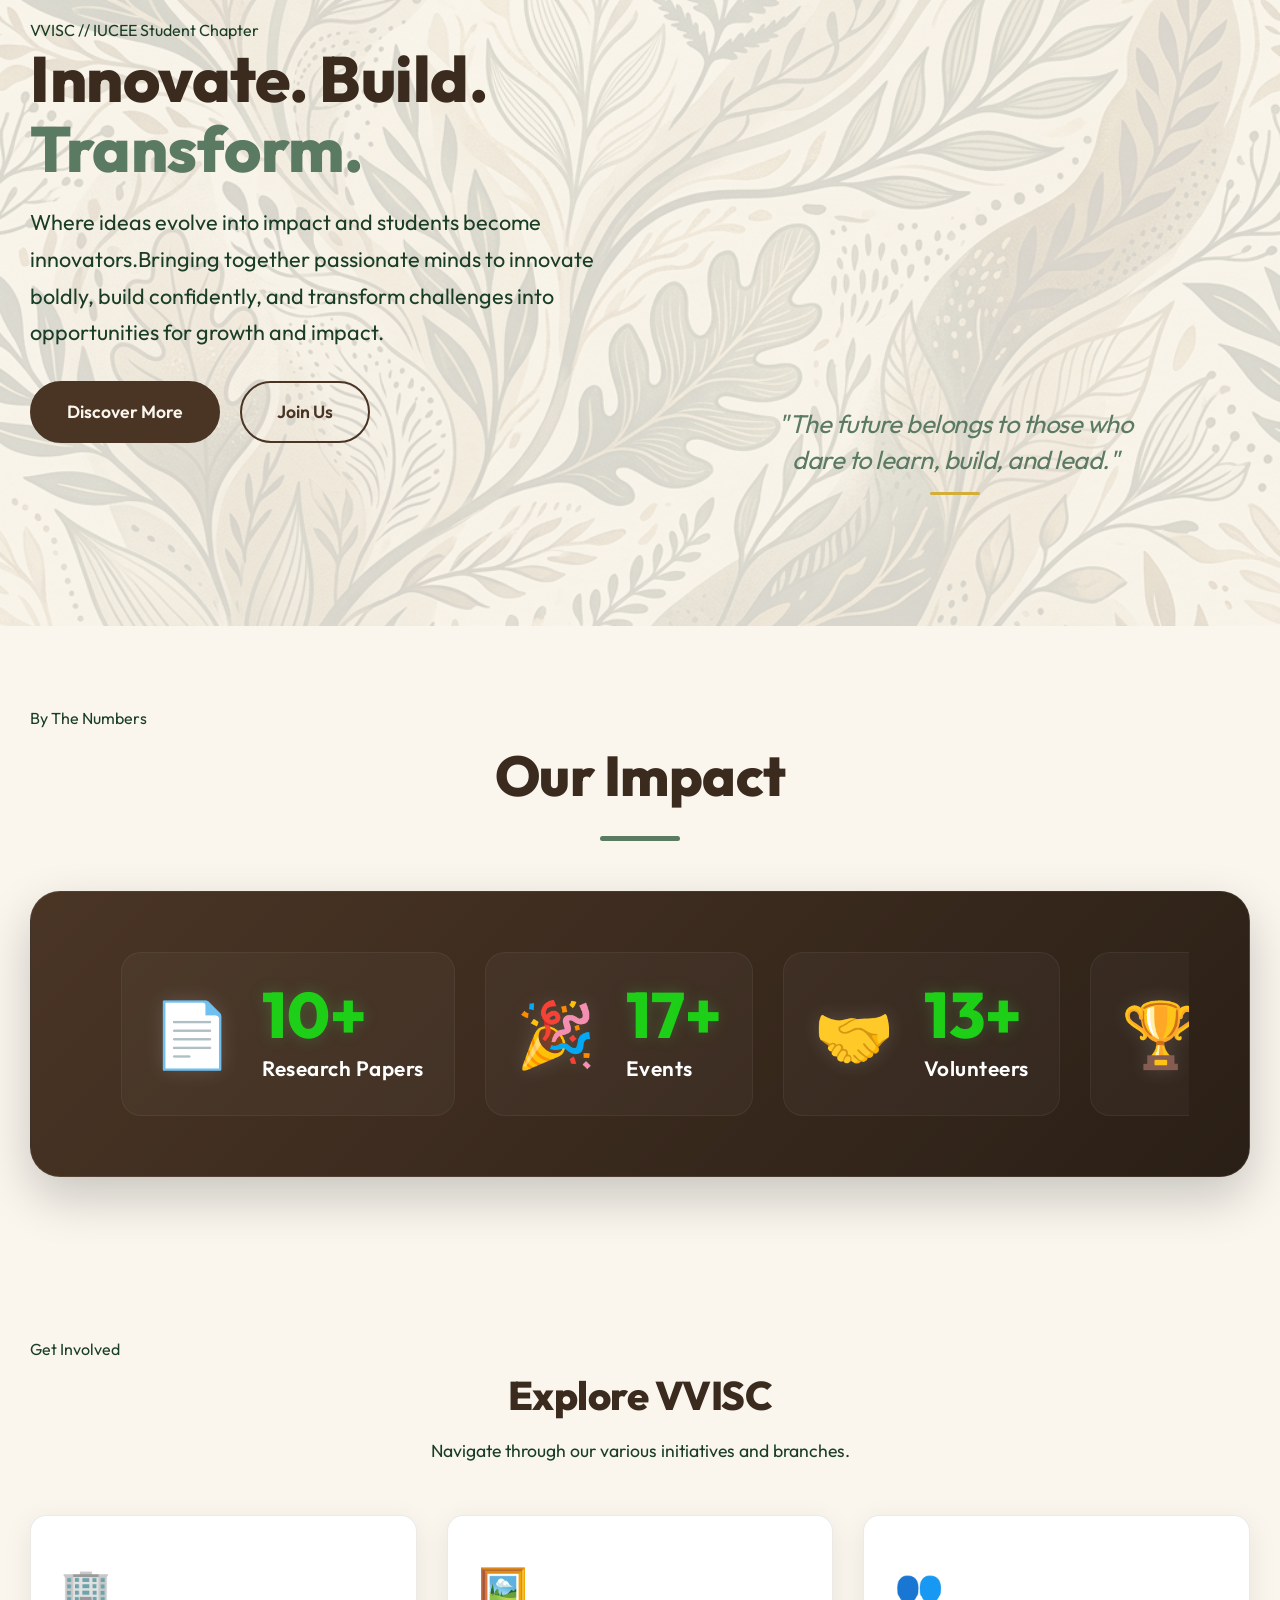
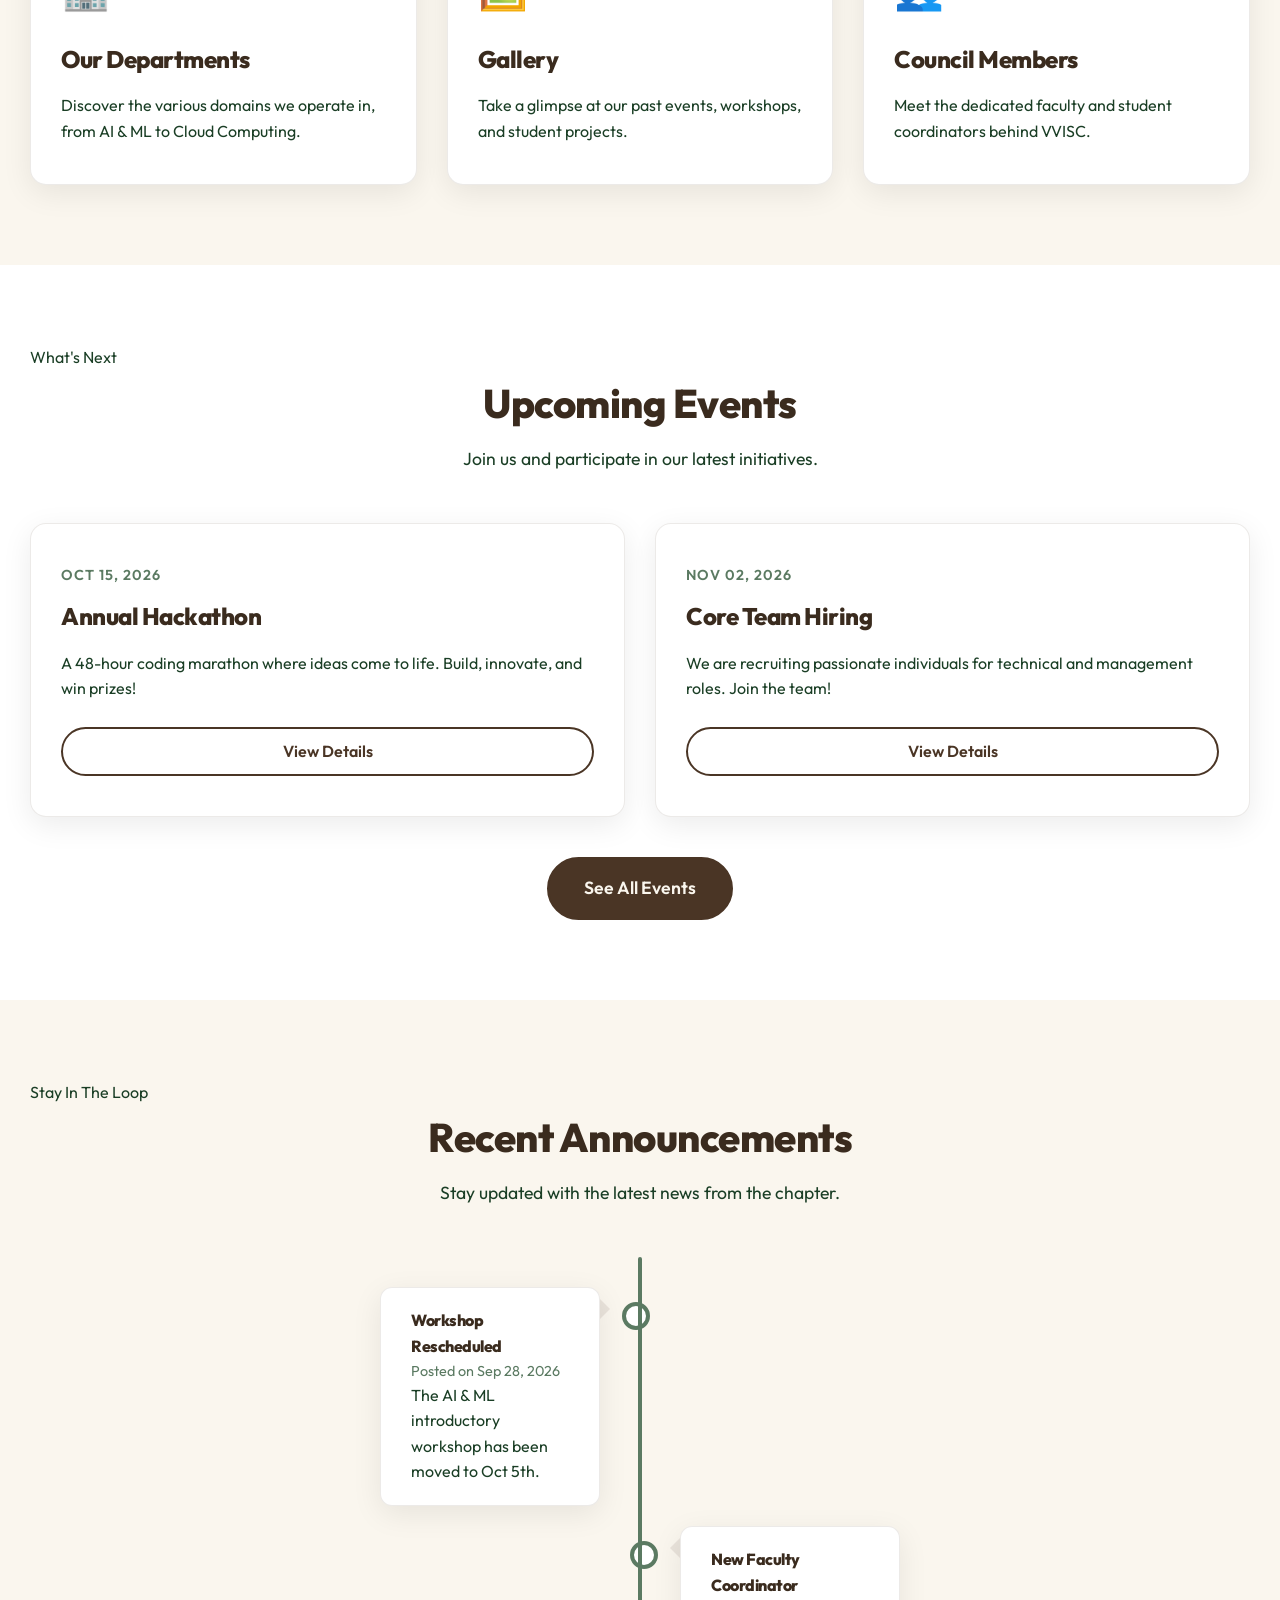
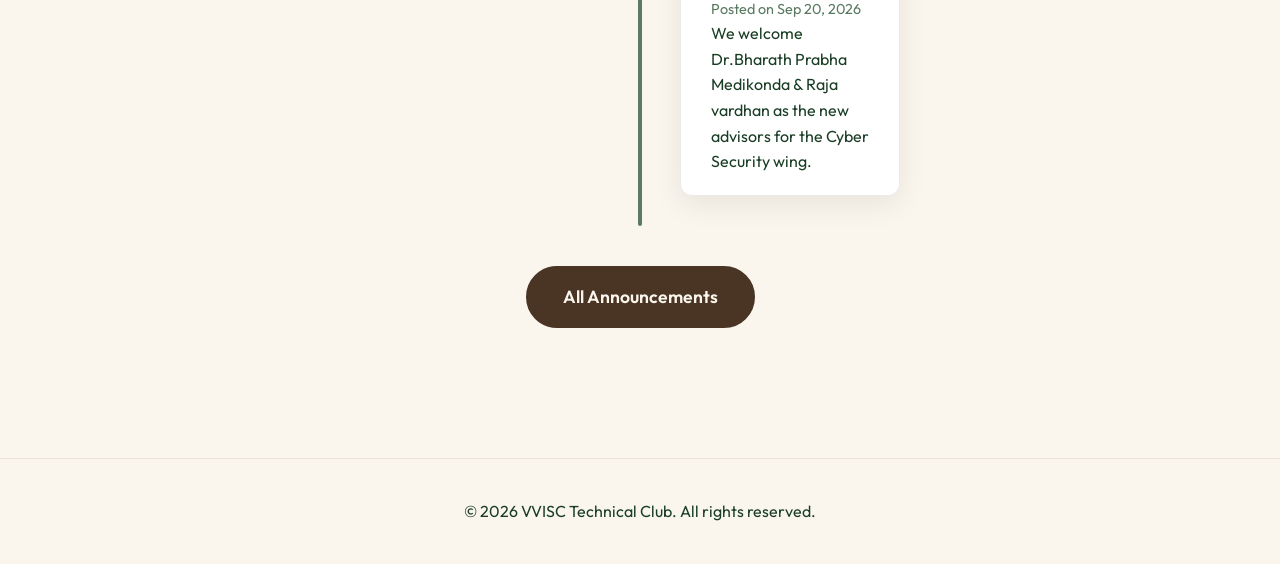
==== commit cc1b8af4: "Modify font links and add preloader section Updated font links and added a preloader section to impr" ====
--- a/index.html
+++ b/index.html
@@ -9,11 +9,20 @@
         content="Welcome to the VVISC IUCEE Student Chapter. Innovate, Build, and Transform with us.">
     <link rel="preconnect" href="https://fonts.googleapis.com">
     <link rel="preconnect" href="https://fonts.gstatic.com" crossorigin>
-    <link href="https://fonts.googleapis.com/css2?family=Outfit:wght@300;400;600;800&display=swap" rel="stylesheet">
+    <link href="https://fonts.googleapis.com/css2?family=Outfit:wght@300;400;500;600;800&family=Space+Grotesk:wght@500;600;700&family=JetBrains+Mono:wght@400;500;600&display=swap" rel="stylesheet">
     <link rel="stylesheet" href="style.css">
 </head>
 
 <body class="light-mode">
+
+    <!-- Preloader: shown while the frame sequence assets load -->
+    <div class="preloader">
+        <span class="preloader-mark">VVISC // LOADING</span>
+        <div class="preloader-bar-track">
+            <div class="preloader-bar-fill"></div>
+        </div>
+    </div>
+
 
     <!-- Navigation -->
     <nav class="navbar">
@@ -58,6 +67,7 @@
             <a href="announcements.html">Announcements</a>
             <a href="contact.html">Contact</a>
         </div>
+        <div class="scroll-progress"></div>
     </nav>
 
     <!-- Scroll Animation Section (Logo Reveal) -->
@@ -72,6 +82,7 @@
         <div class="hero-background"></div>
         <div class="container hero-container">
             <div class="hero-content reveal-left">
+                <span class="eyebrow">VVISC // IUCEE Student Chapter</span>
                 <h1>Innovate. Build. <span class="highlight">Transform.</span></h1>
                 <p
                     style="font-size: 1.35rem; font-weight: 400; margin-bottom: 30px; line-height: 1.7; color: var(--text-color);">
@@ -108,6 +119,7 @@
     <!-- Our Impact Section -->
     <section class="section-padding impact-section">
         <div class="container">
+            <div class="eyebrow-center reveal-down"><span class="eyebrow">By The Numbers</span></div>
             <h2 class="impact-heading reveal-down">Our Impact</h2>
             <div class="heading-divider reveal-scale delay-100"></div>
 
@@ -189,6 +201,7 @@
     <!-- Quick Navigation Cards -->
     <section class="section-padding">
         <div class="container">
+            <div class="eyebrow-center reveal-down"><span class="eyebrow">Get Involved</span></div>
             <h2 class="reveal-down">Explore VVISC</h2>
             <p class="section-subtitle reveal-up delay-100">Navigate through our various initiatives and branches.</p>
 
@@ -215,6 +228,7 @@
     <!-- Upcoming Events Preview -->
     <section class="section-padding" style="background-color: var(--container-bg);">
         <div class="container">
+            <div class="eyebrow-center reveal-down"><span class="eyebrow">What's Next</span></div>
             <h2 class="reveal-down">Upcoming Events</h2>
             <p class="section-subtitle reveal-up delay-100">Join us and participate in our latest initiatives.</p>
 
@@ -242,6 +256,7 @@
     <!-- Recent Announcements Preview -->
     <section class="section-padding">
         <div class="container">
+            <div class="eyebrow-center reveal-down"><span class="eyebrow">Stay In The Loop</span></div>
             <h2 class="reveal-down">Recent Announcements</h2>
             <p class="section-subtitle reveal-up delay-100">Stay updated with the latest news from the chapter.</p>
 
@@ -278,4 +293,4 @@
     <script src="main.js"></script>
 </body>
 
-</html>+</html>
--- a/style.css
+++ b/style.css
@@ -8,7 +8,8 @@
     /* Darkened forest green for better readability */
     --accent-color: #5B7A62;
     /* Refined accent */
-    --nav-bg: rgba(250, 246, 238, 0.95);
+    --nav-bg: #f1dfc7;
+    /* Translucent Burlywood for light mode */
     --shadow: 0 8px 30px rgba(0, 0, 0, 0.08);
     /* More elegant baseline shadow */
     --card-hover-shadow: 0 15px 40px rgba(0, 0, 0, 0.12);
@@ -674,11 +675,25 @@
 }
 
 /* Staggered Delays */
-.delay-100 { transition-delay: 0.1s; }
-.delay-200 { transition-delay: 0.2s; }
-.delay-300 { transition-delay: 0.3s; }
-.delay-400 { transition-delay: 0.4s; }
-.delay-500 { transition-delay: 0.5s; }
+.delay-100 {
+    transition-delay: 0.1s;
+}
+
+.delay-200 {
+    transition-delay: 0.2s;
+}
+
+.delay-300 {
+    transition-delay: 0.3s;
+}
+
+.delay-400 {
+    transition-delay: 0.4s;
+}
+
+.delay-500 {
+    transition-delay: 0.5s;
+}
 
 /* Visible State */
 .fade-in.visible,
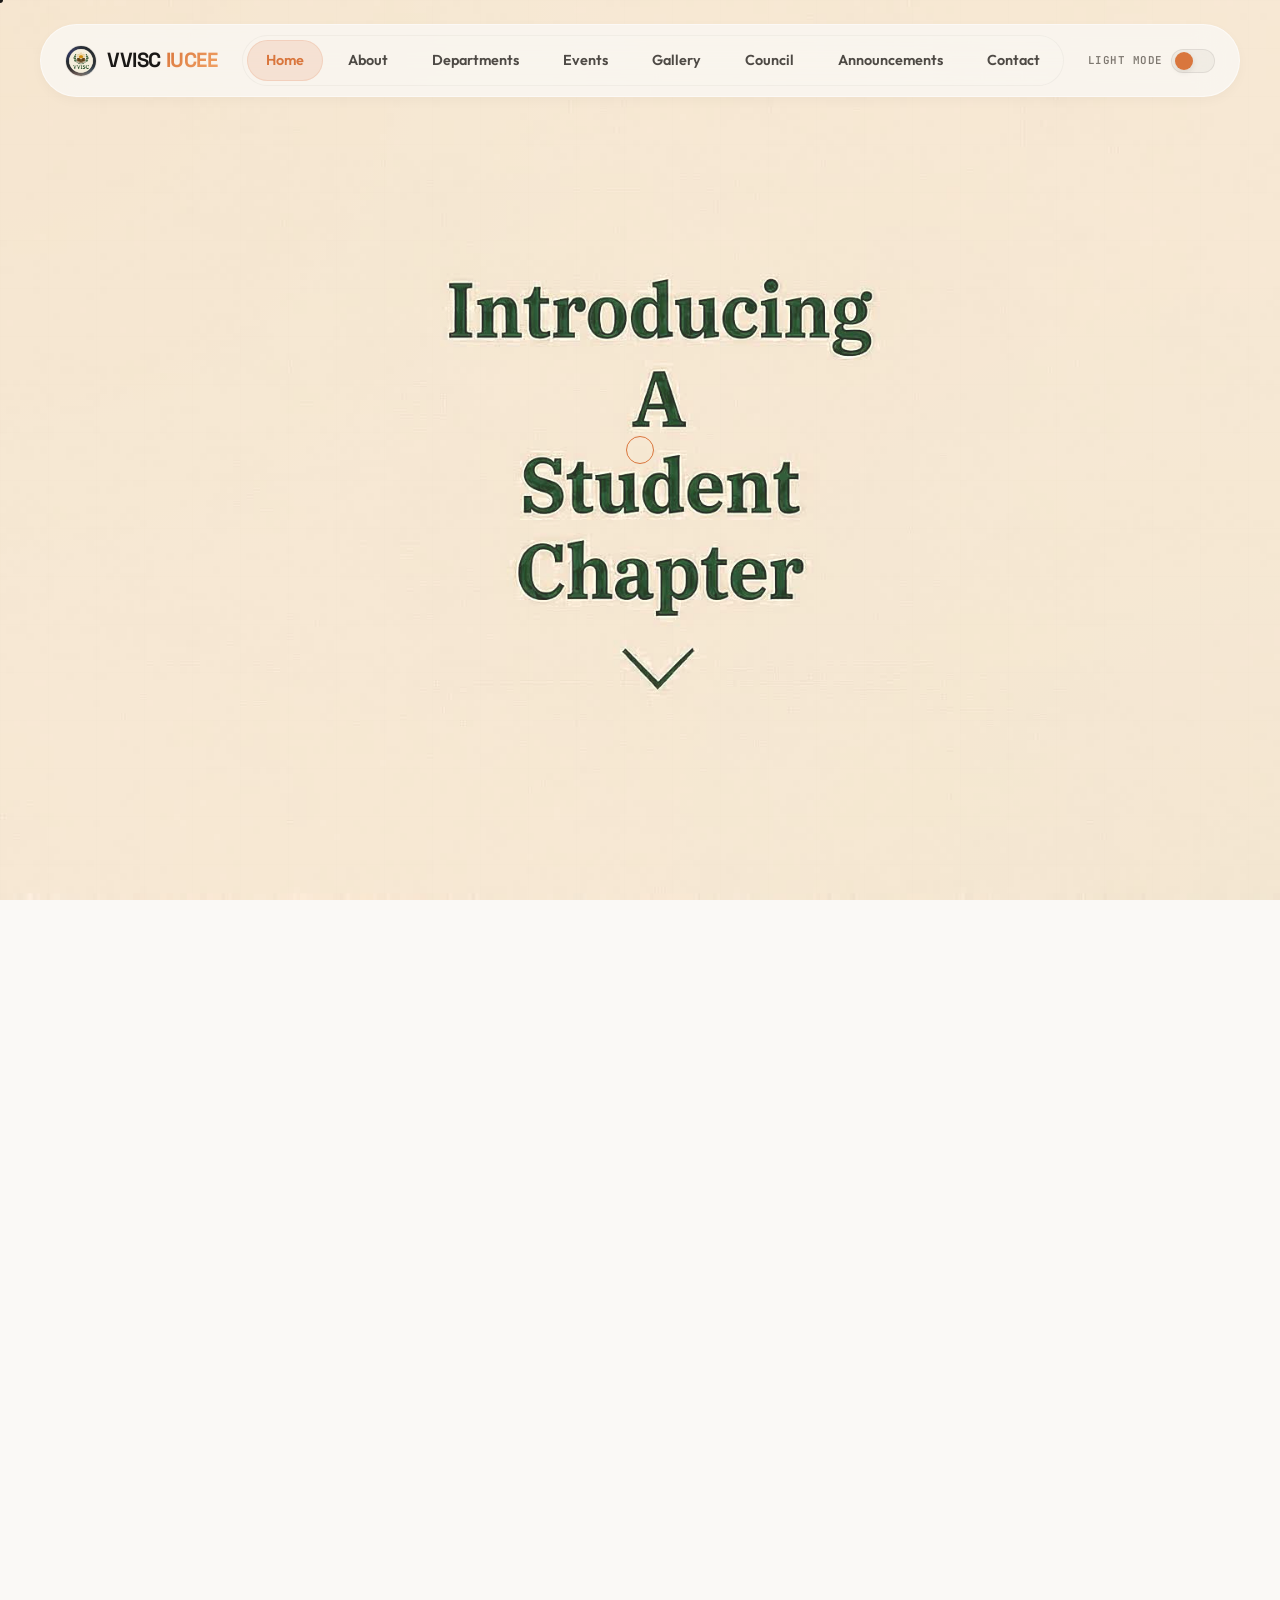
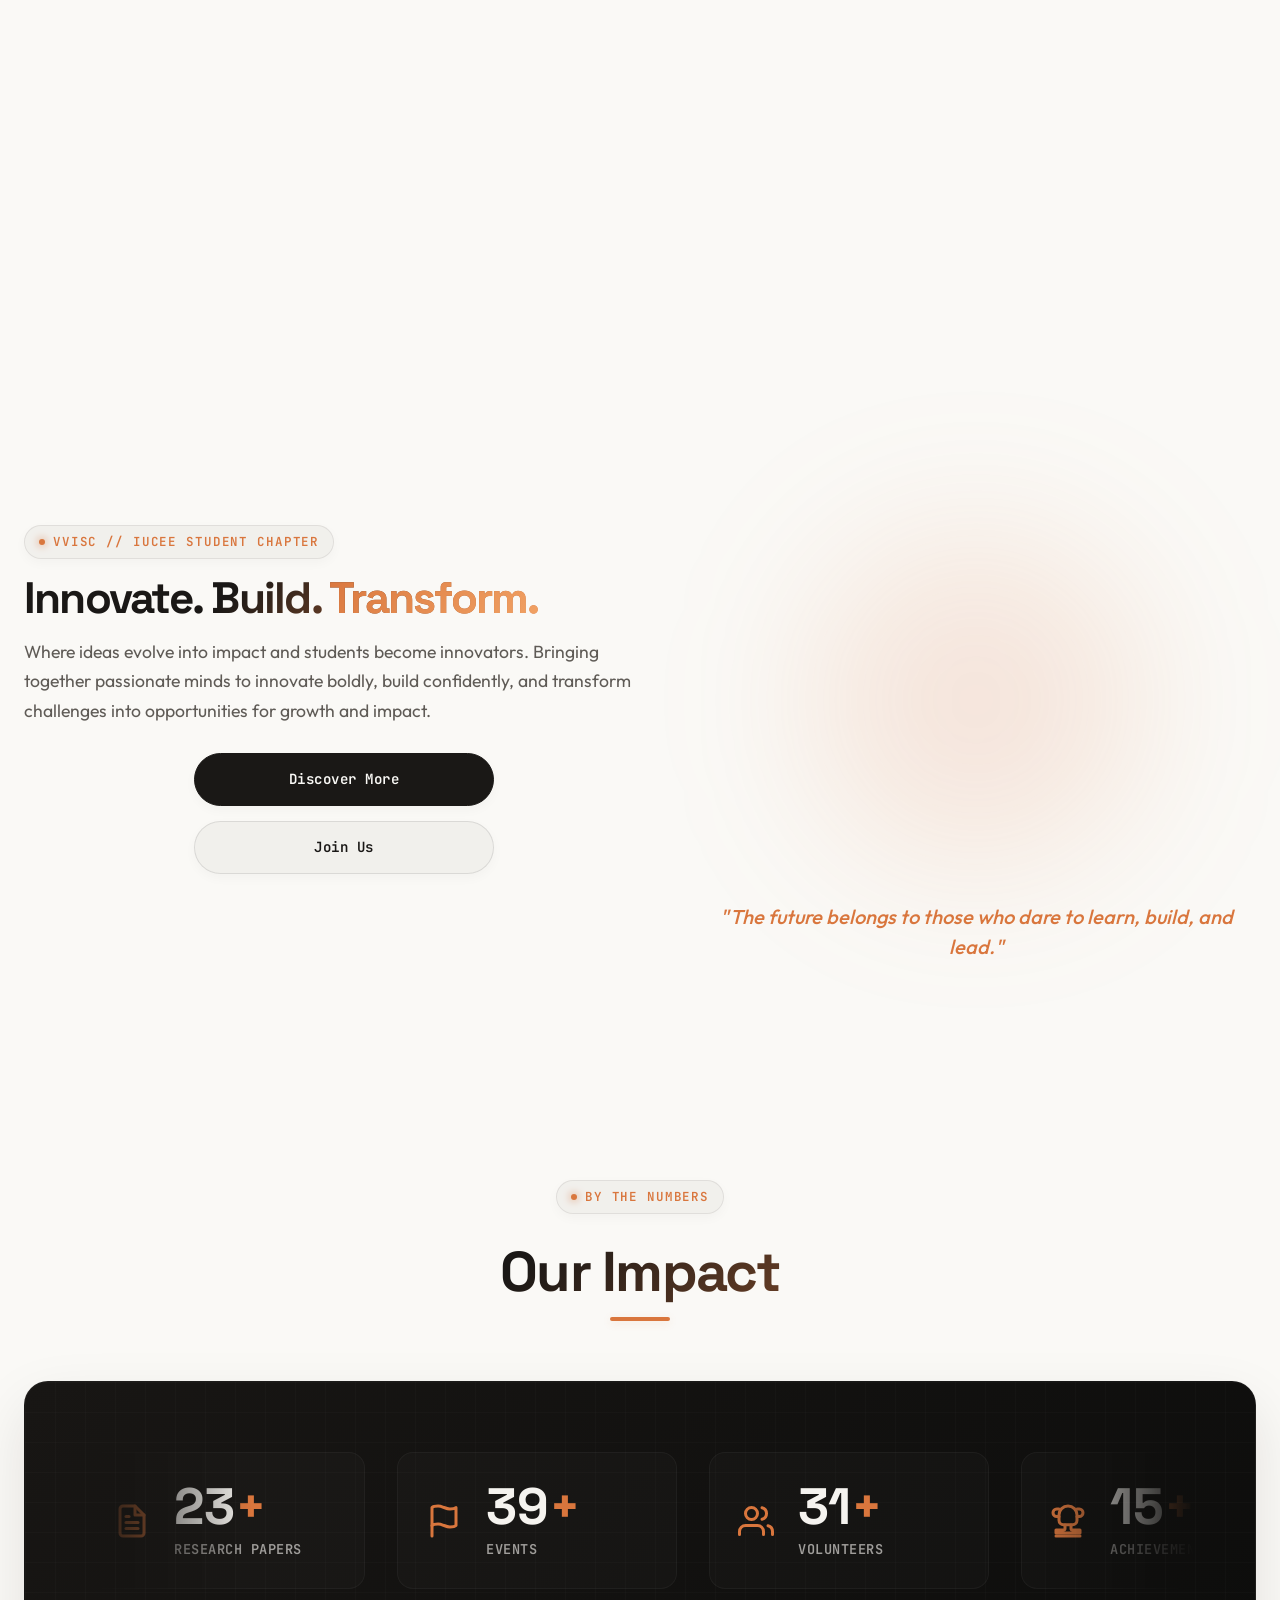
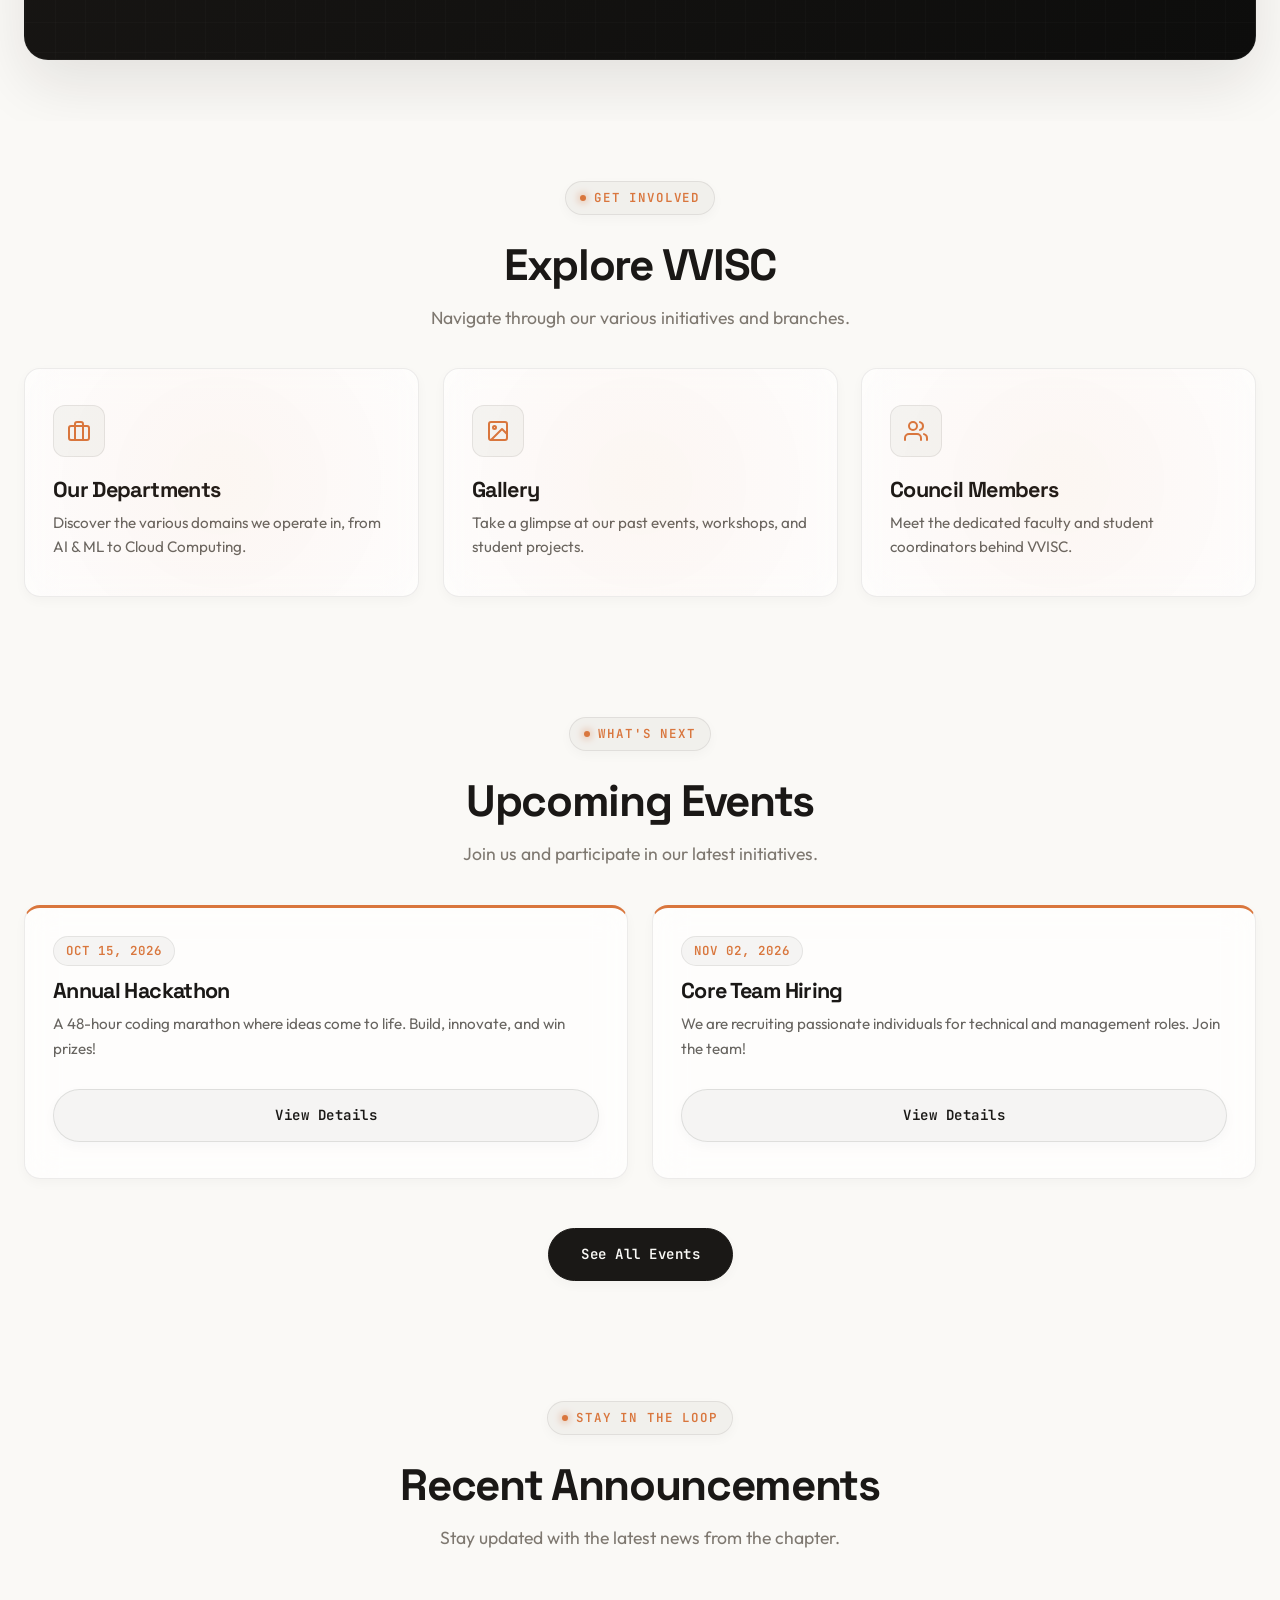
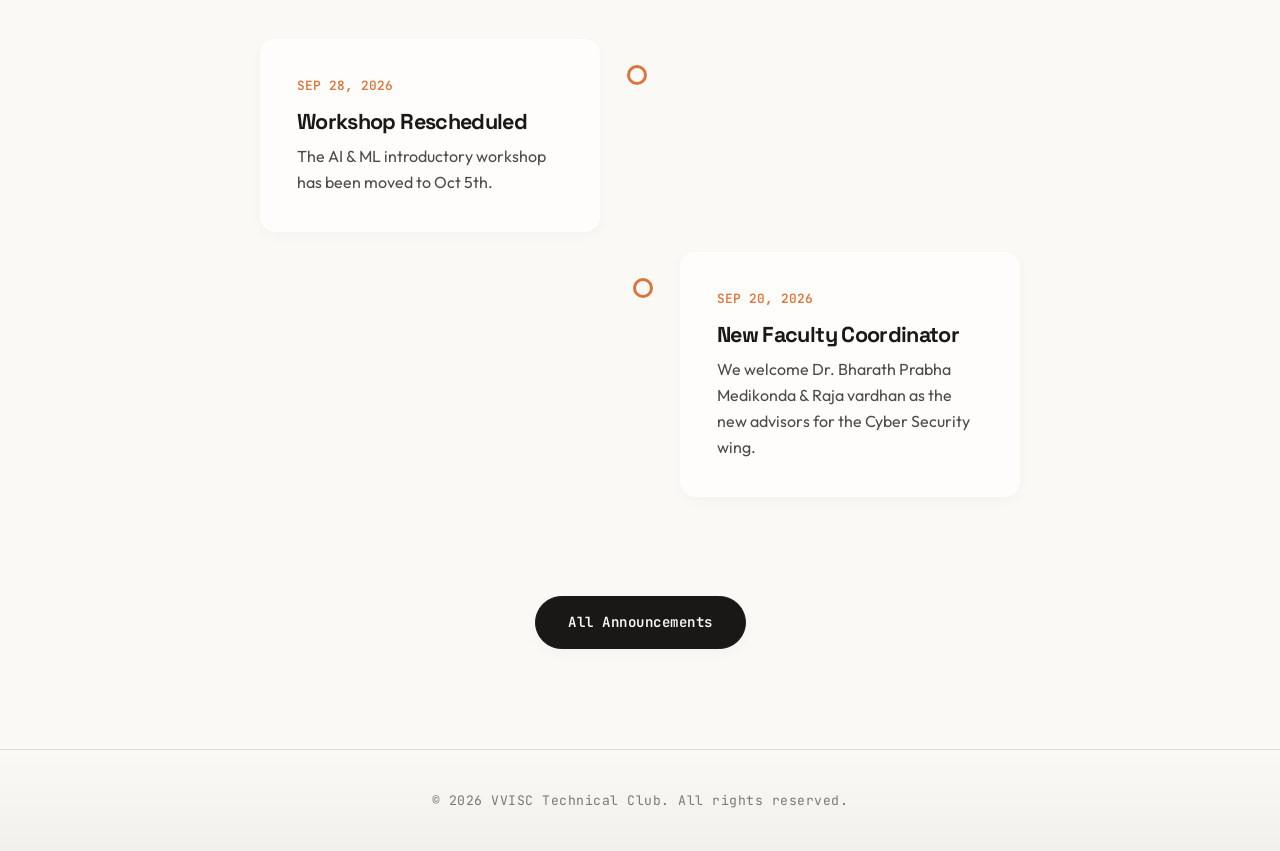
==== commit 9063c681: "Improve UI, animations, and responsiveness" ====
--- a/index.html
+++ b/index.html
@@ -9,7 +9,7 @@
         content="Welcome to the VVISC IUCEE Student Chapter. Innovate, Build, and Transform with us.">
     <link rel="preconnect" href="https://fonts.googleapis.com">
     <link rel="preconnect" href="https://fonts.gstatic.com" crossorigin>
-    <link href="https://fonts.googleapis.com/css2?family=Outfit:wght@300;400;500;600;800&family=Space+Grotesk:wght@500;600;700&family=JetBrains+Mono:wght@400;500;600&display=swap" rel="stylesheet">
+    <link href="https://fonts.googleapis.com/css2?family=Outfit:wght@300;400;500;600;700;800&family=Space+Grotesk:wght@500;600;700&family=JetBrains+Mono:wght@400;500;600&display=swap" rel="stylesheet">
     <link rel="stylesheet" href="style.css">
 </head>
 
@@ -23,13 +23,12 @@
         </div>
     </div>
 
-
     <!-- Navigation -->
     <nav class="navbar">
         <div class="nav-container">
             <a href="index.html" class="logo">
                 <img src="assets/logo.png" alt="VVISC Logo" class="nav-logo">
-                <span class="logo-text">VVISC <span class="logo-accent">IUCEE </span></span>
+                <span class="logo-text">VVISC <span class="logo-accent">IUCEE</span></span>
             </a>
 
             <div class="nav-links">
@@ -84,33 +83,22 @@
             <div class="hero-content reveal-left">
                 <span class="eyebrow">VVISC // IUCEE Student Chapter</span>
                 <h1>Innovate. Build. <span class="highlight">Transform.</span></h1>
-                <p
-                    style="font-size: 1.35rem; font-weight: 400; margin-bottom: 30px; line-height: 1.7; color: var(--text-color);">
-                    Where ideas evolve into impact and students become innovators.Bringing together passionate minds to
-                    innovate boldly,
-                    build confidently, and transform challenges into
-                    opportunities for growth and impact.</p>
+                <p>Where ideas evolve into impact and students become innovators. Bringing together passionate minds to innovate boldly, build confidently, and transform challenges into opportunities for growth and impact.</p>
                 <div class="hero-buttons">
                     <a href="about.html" class="btn btn-primary reveal-scale delay-400">Discover More</a>
                     <a href="contact.html" class="btn btn-secondary reveal-scale delay-500">Join Us</a>
                 </div>
             </div>
-            <div class="hero-right-col reveal-right"
-                style="flex: 1; display: flex; flex-direction: column; align-items: center; justify-content: center;">
-                <div class="hero-model" style="flex: none; width: 100%; height: 420px; position: relative;">
+            <div class="hero-right-col reveal-right">
+                <div class="hero-model">
                     <!-- Spline 3D viewer -->
                     <iframe src='https://my.spline.design/genkubgreetingrobot-yjG71GrOBfFaCZejjc5j0CzE/' frameborder='0'
-                        width='100%' height='100%'></iframe>
-                </div>
-                <div class="quote-container reveal-up delay-300"
-                    style="text-align: center; margin-top: 20px; padding: 0 20px; max-width: 450px;">
-                    <h2
-                        style="font-size: 1.6rem; font-style: italic; font-weight: 400; color: var(--accent-color); margin-bottom: 15px; line-height: 1.4;">
+                        width='100%' height='100%' title="Spline 3D Greeting Robot"></iframe>
+                </div>
+                <div class="quote-container reveal-up delay-300">
+                    <h2 style="font-size: 1.25rem; font-style: italic; font-weight: 500; color: var(--accent-color); margin-bottom: 0; line-height: 1.5; font-family: var(--font-body); letter-spacing: normal; text-align: center;">
                         "The future belongs to those who dare to learn, build, and lead."
                     </h2>
-                    <div
-                        style="width: 50px; height: 3px; background-color: #D4AF37; margin: 0 auto; border-radius: 2px;">
-                    </div>
                 </div>
             </div>
         </div>
@@ -124,71 +112,83 @@
             <div class="heading-divider reveal-scale delay-100"></div>
 
             <div class="impact-container reveal-scale delay-200">
-                <div class="marquee-container" style="padding: 0;">
-                    <div class="marquee-content" style="animation-duration: 20s;">
-                        <div class="stat-card">
-                            <div class="stat-icon">📄</div>
-                            <div class="stat-content">
-                                <div><span class="stat-number" data-target="30">0</span><span class="stat-plus">+</span>
-                                </div>
+                <div class="marquee-container">
+                    <div class="marquee-content">
+                        <!-- Stat Item 1 -->
+                        <div class="stat-card">
+                            <div class="stat-icon">
+                                <svg xmlns="http://www.w3.org/2000/svg" viewBox="0 0 24 24" fill="none" stroke="currentColor" stroke-width="2" stroke-linecap="round" stroke-linejoin="round" width="36" height="36"><path d="M14 2H6a2 2 0 0 0-2 2v16a2 2 0 0 0 2 2h12a2 2 0 0 0 2-2V8z"/><polyline points="14 2 14 8 20 8"/><line x1="16" y1="13" x2="8" y2="13"/><line x1="16" y1="17" x2="8" y2="17"/><polyline points="10 9 9 9 8 9"/></svg>
+                            </div>
+                            <div class="stat-content">
+                                <div><span class="stat-number" data-target="30">0</span><span class="stat-plus">+</span></div>
                                 <p class="stat-label">Research Papers</p>
                             </div>
                         </div>
-                        <div class="stat-card">
-                            <div class="stat-icon">🎉</div>
-                            <div class="stat-content">
-                                <div><span class="stat-number" data-target="50">0</span><span class="stat-plus">+</span>
-                                </div>
+                        <!-- Stat Item 2 -->
+                        <div class="stat-card">
+                            <div class="stat-icon">
+                                <svg xmlns="http://www.w3.org/2000/svg" viewBox="0 0 24 24" fill="none" stroke="currentColor" stroke-width="2" stroke-linecap="round" stroke-linejoin="round" width="36" height="36"><path d="M4 15s1-1 4-1 5 2 8 2 4-1 4-1V3s-1 1-4 1-5-2-8-2-4 1-4 1z"/><line x1="4" y1="22" x2="4" y2="15"/></svg>
+                            </div>
+                            <div class="stat-content">
+                                <div><span class="stat-number" data-target="50">0</span><span class="stat-plus">+</span></div>
                                 <p class="stat-label">Events</p>
                             </div>
                         </div>
-                        <div class="stat-card">
-                            <div class="stat-icon">🤝</div>
-                            <div class="stat-content">
-                                <div><span class="stat-number" data-target="40">0</span><span class="stat-plus">+</span>
-                                </div>
+                        <!-- Stat Item 3 -->
+                        <div class="stat-card">
+                            <div class="stat-icon">
+                                <svg xmlns="http://www.w3.org/2000/svg" viewBox="0 0 24 24" fill="none" stroke="currentColor" stroke-width="2" stroke-linecap="round" stroke-linejoin="round" width="36" height="36"><path d="M17 21v-2a4 4 0 0 0-4-4H5a4 4 0 0 0-4 4v2"/><circle cx="9" cy="7" r="4"/><path d="M23 21v-2a4 4 0 0 0-3-3.87"/><path d="M16 3.13a4 4 0 0 1 0 7.75"/></svg>
+                            </div>
+                            <div class="stat-content">
+                                <div><span class="stat-number" data-target="40">0</span><span class="stat-plus">+</span></div>
                                 <p class="stat-label">Volunteers</p>
                             </div>
                         </div>
-                        <div class="stat-card">
-                            <div class="stat-icon">🏆</div>
-                            <div class="stat-content">
-                                <div><span class="stat-number" data-target="20">0</span><span class="stat-plus">+</span>
-                                </div>
+                        <!-- Stat Item 4 -->
+                        <div class="stat-card">
+                            <div class="stat-icon">
+                                <svg xmlns="http://www.w3.org/2000/svg" viewBox="0 0 24 24" fill="none" stroke="currentColor" stroke-width="2" stroke-linecap="round" stroke-linejoin="round" width="36" height="36"><path d="M6 9H4.5a2.5 2.5 0 0 1 0-5H6"/><path d="M18 9h1.5a2.5 2.5 0 0 0 0-5H18"/><path d="M4 22h16"/><path d="M10 14.66V17c0 .55-.45 1-1 1H4v2h16v-2h-5c-.55 0-1-.45-1-1v-2.34"/><path d="M12 2a6 6 0 0 1 6 6v3.5c0 1.66-1.34 3-3 3H9a3 3 0 0 1-3-3V8a6 6 0 0 1 6-6z"/></svg>
+                            </div>
+                            <div class="stat-content">
+                                <div><span class="stat-number" data-target="20">0</span><span class="stat-plus">+</span></div>
                                 <p class="stat-label">Achievements</p>
                             </div>
                         </div>
 
                         <!-- Duplicated Set for Looping -->
                         <div class="stat-card">
-                            <div class="stat-icon">📄</div>
-                            <div class="stat-content">
-                                <div><span class="stat-number" data-target="30">0</span><span class="stat-plus">+</span>
-                                </div>
+                            <div class="stat-icon">
+                                <svg xmlns="http://www.w3.org/2000/svg" viewBox="0 0 24 24" fill="none" stroke="currentColor" stroke-width="2" stroke-linecap="round" stroke-linejoin="round" width="36" height="36"><path d="M14 2H6a2 2 0 0 0-2 2v16a2 2 0 0 0 2 2h12a2 2 0 0 0 2-2V8z"/><polyline points="14 2 14 8 20 8"/><line x1="16" y1="13" x2="8" y2="13"/><line x1="16" y1="17" x2="8" y2="17"/><polyline points="10 9 9 9 8 9"/></svg>
+                            </div>
+                            <div class="stat-content">
+                                <div><span class="stat-number" data-target="30">0</span><span class="stat-plus">+</span></div>
                                 <p class="stat-label">Research Papers</p>
                             </div>
                         </div>
                         <div class="stat-card">
-                            <div class="stat-icon">🎉</div>
-                            <div class="stat-content">
-                                <div><span class="stat-number" data-target="50">0</span><span class="stat-plus">+</span>
-                                </div>
+                            <div class="stat-icon">
+                                <svg xmlns="http://www.w3.org/2000/svg" viewBox="0 0 24 24" fill="none" stroke="currentColor" stroke-width="2" stroke-linecap="round" stroke-linejoin="round" width="36" height="36"><path d="M4 15s1-1 4-1 5 2 8 2 4-1 4-1V3s-1 1-4 1-5-2-8-2-4 1-4 1z"/><line x1="4" y1="22" x2="4" y2="15"/></svg>
+                            </div>
+                            <div class="stat-content">
+                                <div><span class="stat-number" data-target="50">0</span><span class="stat-plus">+</span></div>
                                 <p class="stat-label">Events</p>
                             </div>
                         </div>
                         <div class="stat-card">
-                            <div class="stat-icon">🤝</div>
-                            <div class="stat-content">
-                                <div><span class="stat-number" data-target="40">0</span><span class="stat-plus">+</span>
-                                </div>
+                            <div class="stat-icon">
+                                <svg xmlns="http://www.w3.org/2000/svg" viewBox="0 0 24 24" fill="none" stroke="currentColor" stroke-width="2" stroke-linecap="round" stroke-linejoin="round" width="36" height="36"><path d="M17 21v-2a4 4 0 0 0-4-4H5a4 4 0 0 0-4 4v2"/><circle cx="9" cy="7" r="4"/><path d="M23 21v-2a4 4 0 0 0-3-3.87"/><path d="M16 3.13a4 4 0 0 1 0 7.75"/></svg>
+                            </div>
+                            <div class="stat-content">
+                                <div><span class="stat-number" data-target="40">0</span><span class="stat-plus">+</span></div>
                                 <p class="stat-label">Volunteers</p>
                             </div>
                         </div>
                         <div class="stat-card">
-                            <div class="stat-icon">🏆</div>
-                            <div class="stat-content">
-                                <div><span class="stat-number" data-target="20">0</span><span class="stat-plus">+</span>
-                                </div>
+                            <div class="stat-icon">
+                                <svg xmlns="http://www.w3.org/2000/svg" viewBox="0 0 24 24" fill="none" stroke="currentColor" stroke-width="2" stroke-linecap="round" stroke-linejoin="round" width="36" height="36"><path d="M6 9H4.5a2.5 2.5 0 0 1 0-5H6"/><path d="M18 9h1.5a2.5 2.5 0 0 0 0-5H18"/><path d="M4 22h16"/><path d="M10 14.66V17c0 .55-.45 1-1 1H4v2h16v-2h-5c-.55 0-1-.45-1-1v-2.34"/><path d="M12 2a6 6 0 0 1 6 6v3.5c0 1.66-1.34 3-3 3H9a3 3 0 0 1-3-3V8a6 6 0 0 1 6-6z"/></svg>
+                            </div>
+                            <div class="stat-content">
+                                <div><span class="stat-number" data-target="20">0</span><span class="stat-plus">+</span></div>
                                 <p class="stat-label">Achievements</p>
                             </div>
                         </div>
@@ -207,17 +207,23 @@
 
             <div class="grid-container">
                 <a href="departments.html" class="card reveal-left delay-200">
-                    <div class="icon">🏢</div>
+                    <div class="card-icon-wrapper">
+                        <svg xmlns="http://www.w3.org/2000/svg" viewBox="0 0 24 24" fill="none" stroke="currentColor" stroke-width="2" stroke-linecap="round" stroke-linejoin="round" width="24" height="24"><rect x="2" y="7" width="20" height="14" rx="2" ry="2"/><path d="M16 21V5a2 2 0 0 0-2-2h-4a2 2 0 0 0-2 2v16"/></svg>
+                    </div>
                     <h3>Our Departments</h3>
                     <p>Discover the various domains we operate in, from AI & ML to Cloud Computing.</p>
                 </a>
                 <a href="gallery.html" class="card reveal-scale delay-300">
-                    <div class="icon">🖼️</div>
+                    <div class="card-icon-wrapper">
+                        <svg xmlns="http://www.w3.org/2000/svg" viewBox="0 0 24 24" fill="none" stroke="currentColor" stroke-width="2" stroke-linecap="round" stroke-linejoin="round" width="24" height="24"><rect x="3" y="3" width="18" height="18" rx="2" ry="2"/><circle cx="8.5" cy="8.5" r="1.5"/><polyline points="21 15 16 10 5 21"/></svg>
+                    </div>
                     <h3>Gallery</h3>
                     <p>Take a glimpse at our past events, workshops, and student projects.</p>
                 </a>
                 <a href="council.html" class="card reveal-right delay-400">
-                    <div class="icon">👥</div>
+                    <div class="card-icon-wrapper">
+                        <svg xmlns="http://www.w3.org/2000/svg" viewBox="0 0 24 24" fill="none" stroke="currentColor" stroke-width="2" stroke-linecap="round" stroke-linejoin="round" width="24" height="24"><path d="M17 21v-2a4 4 0 0 0-4-4H5a4 4 0 0 0-4 4v2"/><circle cx="9" cy="7" r="4"/><path d="M23 21v-2a4 4 0 0 0-3-3.87"/><path d="M16 3.13a4 4 0 0 1 0 7.75"/></svg>
+                    </div>
                     <h3>Council Members</h3>
                     <p>Meet the dedicated faculty and student coordinators behind VVISC.</p>
                 </a>
@@ -226,7 +232,7 @@
     </section>
 
     <!-- Upcoming Events Preview -->
-    <section class="section-padding" style="background-color: var(--container-bg);">
+    <section class="section-padding">
         <div class="container">
             <div class="eyebrow-center reveal-down"><span class="eyebrow">What's Next</span></div>
             <h2 class="reveal-down">Upcoming Events</h2>
@@ -247,7 +253,7 @@
                 </div>
             </div>
 
-            <div style="text-align: center; margin-top: 40px;" class="reveal-up delay-400">
+            <div style="text-align: center; margin-top: 50px;" class="reveal-up delay-400">
                 <a href="events.html" class="btn btn-primary reveal-scale delay-500">See All Events</a>
             </div>
         </div>
@@ -260,25 +266,24 @@
             <h2 class="reveal-down">Recent Announcements</h2>
             <p class="section-subtitle reveal-up delay-100">Stay updated with the latest news from the chapter.</p>
 
-            <div class="timeline" style="max-width: 600px; margin: 0 auto;">
+            <div class="timeline">
                 <div class="timeline-item timeline-left reveal-left delay-200">
                     <div class="timeline-content">
-                        <h4>Workshop Rescheduled</h4>
-                        <p style="font-size: 0.9rem; color: var(--accent-color);">Posted on Sep 28, 2026</p>
+                        <div class="timeline-date">Sep 28, 2026</div>
+                        <h3>Workshop Rescheduled</h3>
                         <p>The AI & ML introductory workshop has been moved to Oct 5th.</p>
                     </div>
                 </div>
                 <div class="timeline-item timeline-right reveal-right delay-300">
                     <div class="timeline-content">
-                        <h4>New Faculty Coordinator</h4>
-                        <p style="font-size: 0.9rem; color: var(--accent-color);">Posted on Sep 20, 2026</p>
-                        <p>We welcome Dr.Bharath Prabha Medikonda & Raja vardhan as the new advisors for the Cyber
-                            Security wing.</p>
-                    </div>
-                </div>
-            </div>
-
-            <div style="text-align: center; margin-top: 40px;" class="reveal-up delay-400">
+                        <div class="timeline-date">Sep 20, 2026</div>
+                        <h3>New Faculty Coordinator</h3>
+                        <p>We welcome Dr. Bharath Prabha Medikonda & Raja vardhan as the new advisors for the Cyber Security wing.</p>
+                    </div>
+                </div>
+            </div>
+
+            <div style="text-align: center; margin-top: 50px;" class="reveal-up delay-400">
                 <a href="announcements.html" class="btn btn-primary reveal-scale delay-500">All Announcements</a>
             </div>
         </div>
@@ -290,6 +295,19 @@
         </div>
     </footer>
 
+    <!-- Mouse hover tracking effect script for premium cards -->
+    <script>
+        document.addEventListener('mousemove', (e) => {
+            const cards = document.querySelectorAll('.card, .event-card, .timeline-content');
+            cards.forEach(card => {
+                const rect = card.getBoundingClientRect();
+                const x = e.clientX - rect.left;
+                const y = e.clientY - rect.top;
+                card.style.setProperty('--mouse-x', `${x}px`);
+                card.style.setProperty('--mouse-y', `${y}px`);
+            });
+        });
+    </script>
     <script src="main.js"></script>
 </body>
 
--- a/style.css
+++ b/style.css
@@ -1,313 +1,617 @@
 :root {
-    /* Light Mode Palette */
-    --bg-color: #FAF6EE;
-    --container-bg: #FFFFFF;
-    --heading-color: #3A2B1E;
-    /* Darkened for stronger contrast */
-    --text-color: #1A3E25;
-    /* Darkened forest green for better readability */
-    --accent-color: #5B7A62;
-    /* Refined accent */
-    --nav-bg: #f1dfc7;
-    /* Translucent Burlywood for light mode */
-    --shadow: 0 8px 30px rgba(0, 0, 0, 0.08);
-    /* More elegant baseline shadow */
-    --card-hover-shadow: 0 15px 40px rgba(0, 0, 0, 0.12);
-    /* Deeper hover shadow */
-    --border-color: rgba(74, 53, 37, 0.1);
+    /* ============================================
+       VVISC Premium Design System
+       A high-end, modern tech startup identity.
+       ============================================ */
+
+    /* Light Mode Palette - Warm Ivory & Charcoal Obsidian */
+    --bg-color: #FAF9F6;
+    --container-bg: rgba(255, 255, 255, 0.7);
+    --container-bg-solid: #FFFFFF;
+    --heading-color: #1A1816;
+    --text-color: #4E4A45;
+    --text-muted: #7E7870;
+    
+    --accent-color: #D9763D;       /* Pure Copper */
+    --accent-glow: rgba(217, 118, 61, 0.15);
+    --accent-gradient: linear-gradient(135deg, #D9763D, #F2A365);
+    
+    --secondary-color: #2F5D50;    /* Deep Pine */
+    --secondary-gradient: linear-gradient(135deg, #2F5D50, #4A8574);
+    
+    --nav-bg: rgba(250, 249, 246, 0.75);
+    --border-color: rgba(26, 24, 22, 0.08);
+    --border-glow: rgba(26, 24, 22, 0.04);
+    --grid-line: rgba(26, 24, 22, 0.03);
+    
+    /* Shadows & Glassmorphism */
+    --shadow-sm: 0 4px 12px rgba(26, 24, 22, 0.03);
+    --shadow-md: 0 12px 30px rgba(26, 24, 22, 0.06);
+    --shadow-lg: 0 24px 60px rgba(26, 24, 22, 0.1);
+    --glass-blur: 16px;
+    --glass-border: 1px solid rgba(255, 255, 255, 0.5);
 
     /* Buttons */
-    --btn-primary-bg: #4A3525;
-    --btn-primary-text: #FAF6EE;
-    --btn-secondary-bg: transparent;
-    --btn-secondary-text: #4A3525;
-    --btn-secondary-border: #4A3525;
+    --btn-primary-bg: #1A1816;
+    --btn-primary-text: #FAF9F6;
+    --btn-secondary-bg: rgba(26, 24, 22, 0.04);
+    --btn-secondary-text: #1A1816;
+    --btn-secondary-border: rgba(26, 24, 22, 0.1);
+
+    /* Cursor & Type */
+    --cursor-color: #1A1816;
+    --font-display: 'Space Grotesk', 'Outfit', sans-serif;
+    --font-body: 'Outfit', sans-serif;
+    --font-mono: 'JetBrains Mono', monospace;
+    --border-radius-sm: 8px;
+    --border-radius-md: 16px;
+    --border-radius-lg: 24px;
+
+    /* Premium Card System */
+    --card-shine: linear-gradient(115deg, transparent 20%, rgba(255,255,255,0.08) 40%, rgba(255,255,255,0.15) 50%, rgba(255,255,255,0.08) 60%, transparent 80%);
+    --gradient-border: linear-gradient(135deg, var(--accent-color), rgba(217,118,61,0.2), transparent);
 }
 
 .dark-mode {
-    /* Dark Mode Palette */
-    --bg-color: #2A1F16;
-    --container-bg: #3A2B1E;
-    --heading-color: #F7F4EB;
-    --text-color: #C1A77E;
-    /* Muted gold */
-    --accent-color: #A3C4AC;
-    --nav-bg: rgba(42, 31, 22, 0.95);
-    --shadow: 0 4px 20px rgba(0, 0, 0, 0.3);
-    --card-hover-shadow: 0 10px 30px rgba(0, 0, 0, 0.4);
-    --border-color: rgba(247, 244, 235, 0.1);
+    /* Dark Mode Palette - Obsidian & Amber Copper Glow */
+    --bg-color: #0A0A09;
+    --container-bg: rgba(18, 18, 16, 0.65);
+    --container-bg-solid: #121210;
+    --heading-color: #F5F3EF;
+    --text-color: #C0BBB3;
+    --text-muted: #8E8980;
+    
+    --accent-color: #E68A4E;       /* Glowing Copper */
+    --accent-glow: rgba(230, 138, 78, 0.25);
+    --accent-gradient: linear-gradient(135deg, #E68A4E, #F2BA7B);
+    
+    --secondary-color: #4C8C77;    /* Radiant Pine */
+    --secondary-gradient: linear-gradient(135deg, #4C8C77, #6BB09B);
+    
+    --nav-bg: rgba(10, 10, 9, 0.75);
+    --border-color: rgba(245, 243, 239, 0.08);
+    --border-glow: rgba(245, 243, 239, 0.03);
+    --grid-line: rgba(245, 243, 239, 0.025);
+    
+    --shadow-sm: 0 4px 12px rgba(0, 0, 0, 0.3);
+    --shadow-md: 0 12px 30px rgba(0, 0, 0, 0.5);
+    --shadow-lg: 0 24px 60px rgba(0, 0, 0, 0.7);
+    --glass-border: 1px solid rgba(255, 255, 255, 0.04);
 
     /* Buttons */
-    --btn-primary-bg: #F7F4EB;
-    --btn-primary-text: #2A1F16;
-    --btn-secondary-bg: transparent;
-    --btn-secondary-text: #F7F4EB;
-    --btn-secondary-border: #F7F4EB;
-}
-
+    --btn-primary-bg: #F5F3EF;
+    --btn-primary-text: #0A0A09;
+    --btn-secondary-bg: rgba(245, 243, 239, 0.04);
+    --btn-secondary-text: #F5F3EF;
+    --btn-secondary-border: rgba(245, 243, 239, 0.1);
+
+    /* Cursor */
+    --cursor-color: #F5F3EF;
+}
+
+/* ============================================
+   Global Reset & Background Pattern
+   ============================================ */
 * {
     margin: 0;
     padding: 0;
     box-sizing: border-box;
 }
 
+html {
+    scroll-behavior: smooth;
+    text-rendering: optimizeLegibility;
+    -webkit-font-smoothing: antialiased;
+    -moz-osx-font-smoothing: grayscale;
+}
+
 body {
-    font-family: 'Outfit', sans-serif;
+    font-family: var(--font-body);
     background-color: var(--bg-color);
     color: var(--text-color);
-    line-height: 1.6;
-    transition: background-color 0.4s ease, color 0.4s ease;
+    line-height: 1.625;
+    transition: background-color 0.5s cubic-bezier(0.2, 0.8, 0.2, 1), color 0.5s ease;
     overflow-x: hidden;
-}
-
-h1,
-h2,
-h3,
-h4,
-h5,
-h6 {
+    /* Premium Technical Grid Layout background */
+    background-image: 
+        radial-gradient(circle at 0% 0%, var(--accent-glow) 0%, transparent 40%),
+        radial-gradient(circle at 100% 100%, rgba(47, 93, 80, 0.08) 0%, transparent 40%),
+        linear-gradient(var(--grid-line) 1px, transparent 1px),
+        linear-gradient(90deg, var(--grid-line) 1px, transparent 1px);
+    background-size: 100% 100%, 100% 100%, 48px 48px, 48px 48px;
+    background-attachment: fixed;
+}
+
+/* Hide scrollbars for absolute clean aesthetic while keeping functional scroll */
+::-webkit-scrollbar {
+    width: 8px;
+}
+::-webkit-scrollbar-track {
+    background: var(--bg-color);
+}
+::-webkit-scrollbar-thumb {
+    background: var(--border-color);
+    border-radius: 4px;
+}
+::-webkit-scrollbar-thumb:hover {
+    background: var(--accent-color);
+}
+
+h1, h2, h3, h4, h5, h6 {
+    font-family: var(--font-display);
     color: var(--heading-color);
-    font-weight: 800;
-    /* Made stronger */
-    letter-spacing: -0.5px;
-    /* Premium typography feel */
-    transition: color 0.4s ease;
+    font-weight: 700;
+    letter-spacing: -0.03em;
+    line-height: 1.2;
+    transition: color 0.5s ease;
+}
+
+p {
+    font-weight: 400;
+    color: var(--text-color);
 }
 
 a {
     text-decoration: none;
     color: inherit;
-}
-
-/* Container Utility */
+    transition: color 0.3s ease, opacity 0.3s ease;
+}
+
+/* Eyebrow Label */
+.eyebrow {
+    display: inline-flex;
+    align-items: center;
+    gap: 8px;
+    font-family: var(--font-mono);
+    font-size: 0.78rem;
+    font-weight: 600;
+    letter-spacing: 0.15em;
+    text-transform: uppercase;
+    color: var(--accent-color);
+    margin-bottom: 16px;
+    padding: 6px 14px;
+    background: var(--btn-secondary-bg);
+    border: 1px solid var(--border-color);
+    border-radius: 100px;
+    box-shadow: var(--shadow-sm);
+}
+
+.eyebrow::before {
+    content: '';
+    width: 6px;
+    height: 6px;
+    border-radius: 50%;
+    background-color: var(--accent-color);
+    box-shadow: 0 0 8px var(--accent-color);
+    animation: pulseGlow 2s infinite alternate;
+}
+
+@keyframes pulseGlow {
+    from { transform: scale(0.9); opacity: 0.6; }
+    to { transform: scale(1.2); opacity: 1; }
+}
+
+.eyebrow-center {
+    display: flex;
+    justify-content: center;
+    margin-bottom: 8px;
+}
+
+/* Container — tighter padding, wider max-width to fill more space */
 .container {
     max-width: 1400px;
-    /* Increased for better screen utilization */
     margin: 0 auto;
-    padding: 0 30px;
-    /* Slight increase in side padding for large screens */
+    padding: 0 24px;
 }
 
 .section-padding {
-    padding: 80px 0;
-    /* Reduced massive vertical gaps */
+    padding: 64px 0;
+    position: relative;
 }
 
 .section-subtitle {
     text-align: center;
-    margin-bottom: 50px;
+    margin-bottom: 36px;
     font-size: 1.1rem;
-    max-width: 600px;
+    max-width: 640px;
     margin-left: auto;
     margin-right: auto;
+    color: var(--text-muted);
 }
 
 h2 {
     text-align: center;
-    font-size: 2.5rem;
-    margin-bottom: 10px;
-}
-
-/* Navigation */
+    font-size: 2.75rem;
+    margin-bottom: 12px;
+}
+
+/* ============================================
+   Custom Floating Capsule Navbar
+   ============================================ */
 .navbar {
     position: fixed;
-    top: 0;
-    left: 0;
-    width: 100%;
+    top: 24px;
+    left: 50%;
+    transform: translateX(-50%);
+    width: calc(100% - 48px);
+    max-width: 1200px;
     background-color: var(--nav-bg);
-    backdrop-filter: blur(12px);
-    -webkit-backdrop-filter: blur(12px);
+    backdrop-filter: blur(20px);
+    -webkit-backdrop-filter: blur(20px);
     z-index: 1000;
-    transition: background-color 0.4s ease, border-bottom 0.4s ease;
+    border-radius: 100px;
+    border: var(--glass-border);
+    transition: all 0.4s cubic-bezier(0.16, 1, 0.3, 1);
+    box-shadow: var(--shadow-sm);
+}
+
+.navbar.is-scrolled {
+    top: 12px;
+    background-color: var(--nav-bg);
+    box-shadow: var(--shadow-md);
+    border-color: var(--border-color);
+}
+
+.scroll-progress {
+    position: absolute;
+    bottom: -1px;
+    left: 20px;
+    right: 20px;
+    height: 2px;
+    width: 0%;
+    background-color: var(--accent-color);
+    transition: width 0.1s linear;
+    border-radius: 10px;
+    z-index: 10;
 }
 
 .nav-container {
-    max-width: 1400px;
-    margin: 0 auto;
-    padding: 15px 30px;
-    /* Reduced vertical padding for a compact elegant feel */
+    padding: 10px 24px;
     display: flex;
     justify-content: space-between;
     align-items: center;
-    position: relative;
 }
 
 .logo {
-    font-size: 1.5rem;
+    display: flex;
+    align-items: center;
+    gap: 10px;
+    font-family: var(--font-display);
+    font-size: 1.28rem;
     font-weight: 800;
+    letter-spacing: -0.02em;
     color: var(--heading-color);
-    display: flex;
-    align-items: center;
-    gap: 15px;
-    z-index: 2;
-    /* Keep above centered links if they get close */
 }
 
 .nav-logo {
-    height: 40px;
-    /* Slightly smaller for a cleaner look */
-    width: 40px;
+    height: 32px;
+    width: 32px;
     object-fit: cover;
     border-radius: 50%;
-    box-shadow: 0 2px 10px rgba(0, 0, 0, 0.1);
+    border: 1px solid var(--border-color);
+    transition: transform 0.6s cubic-bezier(0.34, 1.56, 0.64, 1);
+}
+
+.logo:hover .nav-logo {
+    transform: rotate(360deg) scale(1.05);
 }
 
 .logo-accent {
-    color: var(--accent-color);
-}
-
+    background: var(--accent-gradient);
+    -webkit-background-clip: text;
+    -webkit-text-fill-color: transparent;
+}
+
+/* Premium Navigation Links Track with Dynamic Sliding Hover Pill */
 .nav-links {
     display: flex;
-    gap: 35px;
-    /* Better spacing between items */
-    position: absolute;
-    left: 50%;
-    transform: translateX(-50%);
+    gap: 6px;
+    position: relative;
+    z-index: 2;
+    background: rgba(255, 255, 255, 0.02);
+    padding: 4px;
+    border-radius: 100px;
+    border: 1px solid var(--border-glow);
+}
+
+.dark-mode .nav-links {
+    background: rgba(255, 255, 255, 0.01);
 }
 
 .nav-links a {
     font-weight: 600;
-    position: relative;
-    padding: 8px 0;
-    /* Increased click area */
-    transition: color 0.3s ease;
-    font-size: 1.05rem;
-    /* Slightly larger for readability */
-}
-
-.nav-links a::after {
-    content: '';
-    position: absolute;
-    bottom: 0;
-    left: 50%;
-    /* Animate from center */
-    transform: translateX(-50%);
-    width: 0;
-    height: 2px;
-    background-color: var(--accent-color);
-    transition: width 0.3s ease;
-}
-
-.nav-links a:hover::after,
-.nav-links a.active::after {
-    width: 100%;
-}
-
-.nav-links a:hover,
+    font-size: 0.9rem;
+    padding: 8px 18px;
+    border-radius: 100px;
+    color: var(--text-color);
+    transition: all 0.3s cubic-bezier(0.16, 1, 0.3, 1);
+    display: flex;
+    align-items: center;
+    position: relative;
+    z-index: 3;
+    border: 1px solid transparent;
+}
+
 .nav-links a.active {
     color: var(--accent-color);
+    background: var(--accent-glow);
+    border-color: var(--accent-glow);
+}
+
+.nav-links a:hover {
+    color: var(--heading-color);
+}
+
+/* Dynamic Hover Pill */
+.nav-hover-pill {
+    position: absolute;
+    top: 4px;
+    height: calc(100% - 8px);
+    background: rgba(26, 24, 22, 0.05);
+    border-radius: 100px;
+    transition: all 0.35s cubic-bezier(0.16, 1, 0.3, 1);
+    opacity: 0;
+    pointer-events: none;
+    z-index: 1;
+}
+
+.dark-mode .nav-hover-pill {
+    background: rgba(245, 243, 239, 0.06);
 }
 
 .nav-actions {
     display: flex;
     align-items: center;
-    gap: 20px;
-    z-index: 2;
-    /* Keep above centered links if they get close */
-}
-
-/* Theme Toggle */
+    gap: 16px;
+}
+
+/* Theme Toggle Button */
 .theme-toggle-container {
     display: flex;
     align-items: center;
-    gap: 12px;
+    gap: 8px;
 }
 
 .theme-label {
-    font-size: 0.95rem;
+    font-family: var(--font-mono);
+    font-size: 0.68rem;
     font-weight: 600;
-    color: var(--heading-color);
-    transition: color 0.3s ease;
-    user-select: none;
+    letter-spacing: 0.05em;
+    text-transform: uppercase;
+    color: var(--text-muted);
 }
 
 .theme-toggle {
-    background: none;
-    border: none;
+    background: var(--btn-secondary-bg);
+    border: 1px solid var(--border-color);
     cursor: pointer;
-    width: 40px;
+    width: 44px;
     height: 24px;
-    border-radius: 12px;
-    background-color: var(--border-color);
-    position: relative;
-    transition: background-color 0.3s;
+    border-radius: 100px;
+    position: relative;
+    transition: all 0.3s ease;
+}
+
+.theme-toggle:hover {
+    border-color: var(--accent-color);
 }
 
 .toggle-icon {
     position: absolute;
     top: 2px;
-    left: 2px;
-    width: 20px;
-    height: 20px;
-    background-color: var(--heading-color);
+    left: 3px;
+    width: 18px;
+    height: 18px;
+    background-color: var(--accent-color);
     border-radius: 50%;
-    transition: transform 0.3s ease, background-color 0.3s ease;
+    transition: transform 0.4s cubic-bezier(0.34, 1.56, 0.64, 1);
+    box-shadow: 0 2px 6px rgba(0, 0, 0, 0.1);
 }
 
 .dark-mode .toggle-icon {
-    transform: translateX(16px);
-}
-
-/* Hamburger */
+    transform: translateX(19px);
+    background-color: var(--accent-color);
+}
+
+/* Premium Hamburger Icon */
 .hamburger {
     display: none;
     cursor: pointer;
     flex-direction: column;
+    justify-content: center;
+    align-items: center;
     gap: 5px;
-    z-index: 10;
+    width: 40px;
+    height: 40px;
+    border-radius: 50%;
+    background: var(--btn-secondary-bg);
+    border: 1px solid var(--border-color);
+    transition: all 0.3s ease;
+    z-index: 1001;
+}
+
+.hamburger:hover {
+    border-color: var(--accent-color);
+    transform: scale(1.05);
 }
 
 .hamburger .bar {
-    width: 25px;
-    height: 3px;
+    width: 18px;
+    height: 2px;
     background-color: var(--heading-color);
-    transition: all 0.3s ease-in-out;
-    transform-origin: 1px center;
+    transition: all 0.35s cubic-bezier(0.16, 1, 0.3, 1);
+    border-radius: 4px;
 }
 
 .hamburger.active .bar:nth-child(1) {
-    transform: rotate(45deg);
+    transform: translateY(7px) rotate(45deg);
+    background-color: var(--accent-color);
 }
 
 .hamburger.active .bar:nth-child(2) {
     opacity: 0;
+    transform: scaleX(0);
 }
 
 .hamburger.active .bar:nth-child(3) {
-    transform: rotate(-45deg);
-}
-
+    transform: translateY(-7px) rotate(-45deg);
+    background-color: var(--accent-color);
+}
+
+/* Premium Fullscreen Glass Mobile Menu */
 .mobile-menu {
-    display: none;
+    position: fixed;
+    top: 0;
+    left: 0;
+    width: 100vw;
+    height: 100dvh;
+    background-color: var(--bg-color);
+    backdrop-filter: blur(28px);
+    -webkit-backdrop-filter: blur(28px);
+    z-index: 998;
+    display: flex;
     flex-direction: column;
-    background-color: var(--nav-bg);
-    padding: 20px;
+    justify-content: center;
+    align-items: center;
+    gap: 16px;
+    opacity: 0;
+    visibility: hidden;
+    transform: translateY(-100%);
+    transition: transform 0.6s cubic-bezier(0.85, 0, 0.15, 1), opacity 0.5s ease, visibility 0.5s;
+    padding: 100px 40px 40px;
+}
+
+.mobile-menu.active {
+    opacity: 1;
+    visibility: visible;
+    transform: translateY(0);
+}
+
+.mobile-menu a {
+    font-family: var(--font-display);
+    font-size: 2.2rem;
+    font-weight: 700;
+    color: var(--heading-color);
+    opacity: 0;
+    transform: translateY(30px);
+    transition: all 0.5s cubic-bezier(0.16, 1, 0.3, 1);
+    padding: 12px 24px;
+    border-radius: 100px;
+    width: 100%;
+    max-width: 320px;
+    text-align: center;
+    border-bottom: none;
+}
+
+.mobile-menu a.active {
+    color: var(--accent-color);
+    background: var(--accent-glow);
+    border: 1px solid var(--accent-color);
+}
+
+.mobile-menu.active a {
+    opacity: 1;
+    transform: translateY(0);
+}
+
+.mobile-menu.active a:nth-child(1) { transition-delay: 0.1s; }
+.mobile-menu.active a:nth-child(2) { transition-delay: 0.15s; }
+.mobile-menu.active a:nth-child(3) { transition-delay: 0.2s; }
+.mobile-menu.active a:nth-child(4) { transition-delay: 0.25s; }
+.mobile-menu.active a:nth-child(5) { transition-delay: 0.3s; }
+.mobile-menu.active a:nth-child(6) { transition-delay: 0.35s; }
+.mobile-menu.active a:nth-child(7) { transition-delay: 0.4s; }
+.mobile-menu.active a:nth-child(8) { transition-delay: 0.45s; }
+
+/* ============================================
+   Page Header Redesign
+   ============================================ */
+.page-header {
+    padding: 140px 0 48px;
+    text-align: center;
+    background: linear-gradient(180deg, var(--accent-glow) 0%, transparent 100%);
+    position: relative;
+    overflow: hidden;
+}
+
+.page-header::before {
+    content: '';
     position: absolute;
-    top: 100%;
+    bottom: 0;
     left: 0;
     width: 100%;
-    border-bottom: 1px solid var(--border-color);
-}
-
-.mobile-menu.active {
-    display: flex;
-}
-
-.mobile-menu a {
-    padding: 15px 0;
-    font-weight: 600;
-    border-bottom: 1px solid var(--border-color);
-}
-
-.mobile-menu a:last-child {
-    border-bottom: none;
-}
-
-/* Scroll Animation Section */
+    height: 1px;
+    background: linear-gradient(90deg, transparent, var(--border-color) 50%, transparent);
+}
+
+.page-header h1 {
+    font-size: 3.5rem;
+    margin-bottom: 16px;
+    background: linear-gradient(135deg, var(--heading-color) 30%, var(--accent-color) 100%);
+    -webkit-background-clip: text;
+    -webkit-text-fill-color: transparent;
+}
+
+/* ============================================
+   Preloader Redesign
+   ============================================ */
+.preloader {
+    position: fixed;
+    inset: 0;
+    background-color: var(--bg-color);
+    z-index: 9999;
+    display: flex;
+    align-items: center;
+    justify-content: center;
+    flex-direction: column;
+    gap: 24px;
+    transition: opacity 0.8s cubic-bezier(0.16, 1, 0.3, 1), visibility 0.8s;
+}
+
+.preloader.is-hidden {
+    opacity: 0;
+    visibility: hidden;
+    pointer-events: none;
+}
+
+.preloader-mark {
+    font-family: var(--font-mono);
+    font-size: 0.8rem;
+    font-weight: 700;
+    letter-spacing: 4px;
+    text-transform: uppercase;
+    color: var(--accent-color);
+    animation: pulseText 1.5s ease-in-out infinite alternate;
+}
+
+@keyframes pulseText {
+    from { opacity: 0.5; }
+    to { opacity: 1; }
+}
+
+.preloader-bar-track {
+    width: 180px;
+    height: 2px;
+    background-color: var(--border-color);
+    border-radius: 100px;
+    overflow: hidden;
+}
+
+.preloader-bar-fill {
+    height: 100%;
+    width: 0%;
+    background-color: var(--accent-color);
+    box-shadow: 0 0 10px var(--accent-color);
+    transition: width 0.3s ease;
+}
+
+/* ============================================
+   Scroll Canvas Animation Layout
+   ============================================ */
 .scroll-container {
     position: relative;
     width: 100%;
-    height: 500vh;
+    height: 380vh; /* Reduced height for tighter scroll scrub */
 }
 
 .canvas-container {
@@ -316,7 +620,6 @@
     left: 0;
     width: 100vw;
     height: 100dvh;
-    /* dynamic viewport height is better for mobile browsers */
     display: flex;
     justify-content: center;
     align-items: center;
@@ -328,19 +631,26 @@
     width: 100vw;
     height: 100dvh;
     object-fit: cover;
-}
-
-/* Hero Section */
+    opacity: 0.85;
+    filter: saturate(0.9) contrast(1.05);
+}
+
+.dark-mode canvas {
+    opacity: 0.7;
+    filter: invert(0.9) hue-rotate(180deg) saturate(1.2);
+}
+
+/* ============================================
+   Hero Section Redesign
+   ============================================ */
 .hero {
     min-height: 100dvh;
-    /* ensures it handles stacked mobile content without cutting */
     display: flex;
     align-items: center;
     justify-content: center;
     position: relative;
     overflow: hidden;
-    padding: 100px 0 50px 0;
-    /* padding provides breathing room when stacked */
+    padding: 100px 0 40px 0;
 }
 
 .hero-background {
@@ -349,16 +659,14 @@
     left: 0;
     width: 100%;
     height: 100%;
-    background-image: url('assets/hero_background_1781561681397.png');
-    background-size: cover;
-    background-position: center;
-    opacity: 0.15;
+    opacity: 0.08;
     z-index: -1;
-    transition: opacity 0.4s ease;
+    transition: opacity 0.5s ease;
+    filter: grayscale(1);
 }
 
 .dark-mode .hero-background {
-    opacity: 0.08;
+    opacity: 0.04;
 }
 
 .hero-container {
@@ -366,47 +674,133 @@
     align-items: center;
     justify-content: space-between;
     width: 100%;
-    margin-top: 60px;
-    /* Offset for navbar */
-    gap: 40px;
+    gap: 32px;
 }
 
 .hero-content {
+    flex: 1.2;
+    max-width: 640px;
+    text-align: left;
+    display: flex;
+    flex-direction: column;
+    align-items: flex-start;
+}
+
+.hero h1 {
+    font-size: 4.2rem;
+    margin-bottom: 16px;
+    line-height: 1.05;
+    letter-spacing: -0.04em;
+    background: linear-gradient(135deg, var(--heading-color) 40%, var(--accent-color) 100%);
+    -webkit-background-clip: text;
+    -webkit-text-fill-color: transparent;
+}
+
+.hero .highlight {
+    background: var(--accent-gradient);
+    -webkit-background-clip: text;
+    -webkit-text-fill-color: transparent;
+}
+
+.hero p {
+    font-size: 1.1rem;
+    color: var(--text-color);
+    line-height: 1.65;
+    margin-bottom: 28px;
+    opacity: 0.9;
+}
+
+.hero-buttons {
+    display: flex;
+    gap: 16px;
+    justify-content: flex-start;
+    width: 100%;
+}
+
+/* Premium Buttons Redesign */
+.btn {
+    position: relative;
+    padding: 14px 32px;
+    border-radius: 100px;
+    font-family: var(--font-mono);
+    font-weight: 600;
+    font-size: 0.88rem;
+    letter-spacing: 0.5px;
+    cursor: pointer;
+    transition: all 0.4s cubic-bezier(0.16, 1, 0.3, 1);
+    display: inline-flex;
+    align-items: center;
+    justify-content: center;
+    border: none;
+    overflow: hidden;
+    isolation: isolate;
+    box-shadow: var(--shadow-sm);
+}
+
+.btn-primary {
+    background-color: var(--btn-primary-bg);
+    color: var(--btn-primary-text);
+    border: 1px solid var(--btn-primary-bg);
+}
+
+.btn-primary:hover {
+    transform: translateY(-2px);
+    box-shadow: 0 12px 24px var(--accent-glow);
+    background-color: var(--accent-color);
+    border-color: var(--accent-color);
+}
+
+.btn-secondary {
+    background-color: var(--btn-secondary-bg);
+    color: var(--btn-secondary-text);
+    border: 1px solid var(--btn-secondary-border);
+}
+
+.btn-secondary:hover {
+    background-color: var(--btn-primary-bg);
+    color: var(--btn-primary-text);
+    border-color: var(--btn-primary-bg);
+    transform: translateY(-2px);
+}
+
+.btn:active {
+    transform: translateY(0) scale(0.98);
+}
+
+.hero-right-col {
     flex: 1;
-    max-width: 600px;
-    text-align: left;
-}
-
-.hero h1 {
-    font-size: 4rem;
-    margin-bottom: 20px;
-    line-height: 1.1;
-}
-
-.hero .highlight {
-    color: var(--accent-color);
-}
-
-.hero p {
-    font-size: 1.2rem;
-    margin-bottom: 40px;
-}
-
-.hero-buttons {
-    display: flex;
-    gap: 20px;
-    justify-content: flex-start;
+    display: flex;
+    flex-direction: column;
+    align-items: center;
+    justify-content: center;
+    position: relative;
+}
+
+.hero-right-col::before {
+    content: '';
+    position: absolute;
+    width: 320px;
+    height: 320px;
+    border-radius: 50%;
+    background: var(--accent-glow);
+    filter: blur(80px);
+    z-index: -1;
+    animation: pulseBlob 4s ease-in-out infinite alternate;
+}
+
+@keyframes pulseBlob {
+    from { transform: scale(0.8) translate(0, 0); opacity: 0.5; }
+    to { transform: scale(1.1) translate(10px, 10px); opacity: 0.9; }
 }
 
 .hero-model {
-    flex: 1;
-    display: flex;
-    justify-content: center;
-    align-items: center;
-    height: 500px;
     width: 100%;
+    height: 440px;
     position: relative;
     overflow: hidden;
+    background: transparent;
+    border: none;
+    box-shadow: none;
 }
 
 .hero-model iframe {
@@ -415,226 +809,1026 @@
     left: 0;
     width: 100%;
     height: calc(100% + 60px);
-    /* Pushes the Spline watermark out of the bottom bounds */
-}
-
-.model-placeholder {
-    width: 100%;
-    height: 100%;
-    border: 2px dashed var(--border-color);
-    border-radius: 16px;
-    display: flex;
-    justify-content: center;
-    align-items: center;
-    color: var(--text-color);
-    font-size: 1.2rem;
-    background-color: rgba(0, 0, 0, 0.03);
-    backdrop-filter: blur(5px);
-}
-
-.dark-mode .model-placeholder {
-    background-color: rgba(255, 255, 255, 0.03);
-}
-
-.btn {
-    padding: 15px 35px;
-    border-radius: 50px;
-    font-weight: 600;
-    font-size: 1.1rem;
-    cursor: pointer;
-    transition: all 0.3s ease;
-    display: inline-block;
-}
-
-.btn-primary {
-    background-color: var(--btn-primary-bg);
-    color: var(--btn-primary-text);
-    border: 2px solid var(--btn-primary-bg);
-}
-
-.btn-primary:hover {
-    transform: translateY(-3px);
-    /* Subtle lift instead of scale */
-    box-shadow: 0 10px 25px rgba(74, 53, 37, 0.25);
-    /* Colored elegant shadow */
-}
-
-.btn-secondary {
-    background-color: var(--btn-secondary-bg);
-    color: var(--btn-secondary-text);
-    border: 2px solid var(--btn-secondary-border);
-}
-
-.btn-secondary:hover {
-    background-color: var(--btn-secondary-border);
-    color: var(--bg-color);
-    transform: translateY(-3px);
-    /* Subtle lift */
-    box-shadow: 0 10px 25px rgba(74, 53, 37, 0.15);
-}
-
-/* Departments & Events / Grid */
+}
+
+/* Quote container */
+.quote-container {
+    text-align: center;
+    margin-top: 24px;
+    padding: 20px;
+    background: transparent;
+    border: none;
+    box-shadow: none;
+}
+
+/* ============================================
+   Premium Cards Redesign — 3D Tilt, Shine, Gradient Borders
+   ============================================ */
+
+/* Shine sweep keyframe */
+@keyframes shineSweep {
+    0% { background-position: -200% 0; }
+    100% { background-position: 200% 0; }
+}
+
 .grid-container,
 .event-grid {
     display: grid;
     grid-template-columns: repeat(auto-fit, minmax(300px, 1fr));
-    gap: 30px;
+    gap: 24px;
 }
 
 .card,
 .event-card {
+    position: relative;
     background-color: var(--container-bg);
-    padding: 40px 30px;
-    border-radius: 16px;
-    box-shadow: var(--shadow);
-    transition: all 0.4s ease;
+    backdrop-filter: blur(var(--glass-blur));
+    -webkit-backdrop-filter: blur(var(--glass-blur));
+    padding: 36px 28px;
+    border-radius: var(--border-radius-md);
+    box-shadow: var(--shadow-sm);
+    transition: all 0.5s cubic-bezier(0.16, 1, 0.3, 1);
     border: 1px solid var(--border-color);
-}
-
+    display: flex;
+    flex-direction: column;
+    align-items: flex-start;
+    overflow: hidden;
+    perspective: 600px;
+    transform-style: preserve-3d;
+    /* Stagger support */
+    animation-delay: calc(var(--stagger, 0) * 80ms);
+}
+
+/* Mouse-tracking radial glow */
+.card::before {
+    content: '';
+    position: absolute;
+    top: 0;
+    left: 0;
+    width: 100%;
+    height: 100%;
+    background: radial-gradient(600px circle at var(--mouse-x, 50%) var(--mouse-y, 50%), rgba(217, 118, 61, 0.06), transparent 40%);
+    pointer-events: none;
+    z-index: 1;
+}
+
+/* Shine sweep overlay */
+.card::after,
+.event-card::after {
+    content: '';
+    position: absolute;
+    inset: 0;
+    background: var(--card-shine);
+    background-size: 200% 100%;
+    opacity: 0;
+    pointer-events: none;
+    z-index: 2;
+    transition: opacity 0.3s ease;
+}
+
+.card:hover::after,
+.event-card:hover::after {
+    opacity: 1;
+    animation: shineSweep 0.8s ease-out;
+}
+
+/* 3D tilt hover */
 .card:hover,
 .event-card:hover {
-    transform: translateY(-10px);
-    box-shadow: var(--card-hover-shadow);
+    transform: translateY(-4px) rotateX(var(--tilt-x, 0deg)) rotateY(var(--tilt-y, 0deg));
+    box-shadow: var(--shadow-lg);
     border-color: var(--accent-color);
 }
 
 .card h3,
 .event-card h3 {
-    font-size: 1.5rem;
-    margin-bottom: 15px;
-}
-
-/* Department specific */
-.card .icon {
-    font-size: 2.5rem;
+    font-size: 1.35rem;
+    margin-bottom: 8px;
+    font-weight: 700;
+}
+
+.card p,
+.event-card p {
+    color: var(--text-color);
+    font-size: 0.95rem;
+    line-height: 1.6;
+    opacity: 0.85;
+}
+
+/* Icon wrapper — gradient fill on hover */
+.card-icon-wrapper {
+    width: 52px;
+    height: 52px;
+    border-radius: 12px;
+    background: var(--btn-secondary-bg);
+    border: 1px solid var(--border-color);
+    display: flex;
+    align-items: center;
+    justify-content: center;
     margin-bottom: 20px;
-}
-
-/* Event specific */
+    color: var(--accent-color);
+    font-size: 1.4rem;
+    transition: all 0.4s cubic-bezier(0.34, 1.56, 0.64, 1);
+    position: relative;
+}
+
+.card-icon-wrapper::after {
+    content: '';
+    position: absolute;
+    inset: -3px;
+    border: 1px solid var(--accent-color);
+    border-radius: 15px;
+    opacity: 0;
+    transform: scale(0.85);
+    transition: all 0.4s cubic-bezier(0.34, 1.56, 0.64, 1);
+}
+
+.card:hover .card-icon-wrapper {
+    background: var(--accent-gradient);
+    color: #FFFFFF;
+    border-color: transparent;
+    transform: scale(1.08) rotate(-3deg);
+}
+
+.card:hover .card-icon-wrapper::after {
+    opacity: 0.3;
+    transform: scale(1);
+}
+
+/* ============================================
+   Event Cards — Accent Stripe + Pulsing Date
+   ============================================ */
 .event-card {
-    display: flex;
-    flex-direction: column;
     align-items: flex-start;
+    border-top: 3px solid var(--accent-color);
+    padding-top: 28px;
 }
 
 .event-date {
-    font-size: 0.9rem;
+    font-family: var(--font-mono);
+    font-size: 0.78rem;
     font-weight: 600;
     color: var(--accent-color);
-    margin-bottom: 10px;
+    margin-bottom: 12px;
+    padding: 4px 12px;
+    background: var(--btn-secondary-bg);
+    border-radius: 100px;
+    border: 1px solid var(--border-color);
     text-transform: uppercase;
     letter-spacing: 1px;
+    animation: pulseGlow 2.5s infinite alternate;
 }
 
 .event-card p {
-    margin-bottom: 25px;
+    margin-bottom: 28px;
     flex-grow: 1;
 }
 
 .event-card .btn {
-    padding: 10px 25px;
-    font-size: 1rem;
     width: 100%;
+}
+
+/* ============================================
+   Our Impact Stats Section Redesign
+   ============================================ */
+.impact-section {
+    position: relative;
+    overflow: hidden;
+}
+
+.impact-heading {
     text-align: center;
-}
-
-/* Gallery */
+    font-size: 3.5rem;
+    margin-bottom: 12px;
+    background: linear-gradient(135deg, var(--heading-color) 40%, var(--accent-color) 100%);
+    -webkit-background-clip: text;
+    -webkit-text-fill-color: transparent;
+}
+
+.heading-divider {
+    width: 60px;
+    height: 4px;
+    background-color: var(--accent-color);
+    margin: 0 auto 60px;
+    border-radius: 100px;
+    box-shadow: 0 2px 8px var(--accent-glow);
+}
+
+.impact-container {
+    background: linear-gradient(135deg, #181614, #0D0D0C);
+    border-radius: var(--border-radius-lg);
+    padding: 60px;
+    box-shadow: var(--shadow-lg);
+    border: 1px solid rgba(255, 255, 255, 0.04);
+    position: relative;
+    overflow: hidden;
+}
+
+.impact-container::before {
+    content: '';
+    position: absolute;
+    inset: 0;
+    background-image: 
+        linear-gradient(rgba(255, 255, 255, 0.015) 1px, transparent 1px),
+        linear-gradient(90deg, rgba(255, 255, 255, 0.015) 1px, transparent 1px);
+    background-size: 30px 30px;
+    pointer-events: none;
+}
+
+/* Marquee Stats wrapper setup */
+.marquee-container {
+    display: flex;
+    overflow: hidden;
+    white-space: nowrap;
+    position: relative;
+    padding: 10px 0;
+    mask-image: linear-gradient(90deg, transparent, #fff 15%, #fff 85%, transparent);
+    -webkit-mask-image: linear-gradient(90deg, transparent, #fff 15%, #fff 85%, transparent);
+}
+
+.marquee-content {
+    display: flex;
+    animation: marquee 25s linear infinite;
+    gap: 32px;
+}
+
+.marquee-container:hover .marquee-content {
+    animation-play-state: paused;
+}
+
+@keyframes marquee {
+    0% { transform: translateX(0); }
+    100% { transform: translateX(calc(-50% - 16px)); }
+}
+
+.stat-card {
+    min-width: 280px;
+    display: flex;
+    align-items: center;
+    gap: 24px;
+    padding: 28px;
+    border-radius: var(--border-radius-md);
+    background: rgba(255, 255, 255, 0.02);
+    border: 1px solid rgba(255, 255, 255, 0.04);
+    transition: all 0.4s cubic-bezier(0.16, 1, 0.3, 1);
+    white-space: normal;
+}
+
+.stat-card:hover {
+    transform: translateY(-4px);
+    background: rgba(255, 255, 255, 0.05);
+    border-color: var(--accent-color);
+    box-shadow: 0 12px 30px rgba(0, 0, 0, 0.4);
+}
+
+.stat-icon {
+    font-size: 2.2rem;
+    color: var(--accent-color);
+    display: flex;
+    align-items: center;
+    justify-content: center;
+}
+
+.stat-content {
+    display: flex;
+    flex-direction: column;
+}
+
+.stat-number,
+.stat-plus {
+    font-family: var(--font-display);
+    font-size: 3.2rem;
+    font-weight: 700;
+    color: #F5F3EF;
+    line-height: 1;
+}
+
+.stat-plus {
+    color: var(--accent-color);
+}
+
+.stat-label {
+    font-family: var(--font-mono);
+    font-size: 0.85rem;
+    font-weight: 600;
+    color: #A09E9B;
+    margin-top: 6px;
+    letter-spacing: 0.5px;
+    text-transform: uppercase;
+}
+
+/* ============================================
+   Departments Redesign — Gradient Border Shimmer
+   ============================================ */
+.department-card {
+    min-width: 300px;
+    background-color: var(--container-bg);
+    backdrop-filter: blur(var(--glass-blur));
+    -webkit-backdrop-filter: blur(var(--glass-blur));
+    padding: 36px 28px;
+    border-radius: var(--border-radius-md);
+    box-shadow: var(--shadow-sm);
+    border: 1px solid var(--border-color);
+    transition: all 0.5s cubic-bezier(0.16, 1, 0.3, 1);
+    text-align: center;
+    white-space: normal;
+    display: flex;
+    flex-direction: column;
+    align-items: center;
+    position: relative;
+    overflow: hidden;
+}
+
+/* Shimmer border on hover */
+.department-card::after {
+    content: '';
+    position: absolute;
+    inset: 0;
+    background: var(--card-shine);
+    background-size: 200% 100%;
+    opacity: 0;
+    pointer-events: none;
+    z-index: 2;
+    transition: opacity 0.3s ease;
+}
+
+.department-card:hover::after {
+    opacity: 1;
+    animation: shineSweep 0.8s ease-out;
+}
+
+.department-card:hover {
+    transform: translateY(-4px) scale(1.02);
+    box-shadow: var(--shadow-lg);
+    border-color: var(--accent-color);
+}
+
+.department-card h3 {
+    margin-bottom: 8px;
+    font-size: 1.3rem;
+}
+
+.department-card p {
+    color: var(--text-color);
+    font-size: 0.92rem;
+    opacity: 0.85;
+}
+
+/* ============================================
+   Council Profiles — Hexagonal Ring + 3D Tilt
+   ============================================ */
+.profile-grid {
+    display: grid;
+    grid-template-columns: repeat(auto-fit, minmax(240px, 1fr));
+    gap: 24px;
+}
+
+.profile-card {
+    background-color: var(--container-bg);
+    backdrop-filter: blur(var(--glass-blur));
+    border-radius: var(--border-radius-md);
+    padding: 32px 24px;
+    text-align: center;
+    box-shadow: var(--shadow-sm);
+    border: 1px solid var(--border-color);
+    transition: all 0.5s cubic-bezier(0.16, 1, 0.3, 1);
+    display: flex;
+    flex-direction: column;
+    align-items: center;
+    position: relative;
+    overflow: hidden;
+    perspective: 600px;
+}
+
+/* Shine overlay */
+.profile-card::after {
+    content: '';
+    position: absolute;
+    inset: 0;
+    background: var(--card-shine);
+    background-size: 200% 100%;
+    opacity: 0;
+    pointer-events: none;
+    z-index: 2;
+    transition: opacity 0.3s ease;
+}
+
+.profile-card:hover::after {
+    opacity: 1;
+    animation: shineSweep 0.8s ease-out;
+}
+
+.profile-card:hover {
+    transform: translateY(-4px) rotateX(1deg) rotateY(-1deg);
+    border-color: var(--accent-color);
+    box-shadow: var(--shadow-lg);
+}
+
+/* Hexagonal Accent Ring Avatar */
+.profile-img-container {
+    position: relative;
+    margin-bottom: 20px;
+}
+
+.profile-img-placeholder {
+    width: 100px;
+    height: 100px;
+    border-radius: 50%;
+    background: linear-gradient(135deg, var(--secondary-color), var(--accent-color));
+    display: flex;
+    align-items: center;
+    justify-content: center;
+    font-family: var(--font-display);
+    font-size: 2rem;
+    font-weight: 700;
+    color: #FAF9F6;
+    box-shadow: 0 8px 24px rgba(217, 118, 61, 0.2);
+    position: relative;
+    border: 3px solid var(--bg-color);
+    transition: transform 0.6s cubic-bezier(0.34, 1.56, 0.64, 1);
+}
+
+/* Gradient ring around avatar */
+.profile-img-container::before {
+    content: '';
+    position: absolute;
+    inset: -4px;
+    border-radius: 50%;
+    background: var(--accent-gradient);
+    z-index: -1;
+    opacity: 0.6;
+    transition: opacity 0.4s ease, transform 0.4s ease;
+}
+
+.profile-card:hover .profile-img-container::before {
+    opacity: 1;
+    transform: scale(1.05);
+}
+
+.profile-card:hover .profile-img-placeholder {
+    transform: scale(1.05);
+}
+
+.profile-card h3 {
+    font-size: 1.35rem;
+    margin-bottom: 6px;
+    font-weight: 700;
+}
+
+.profile-role {
+    font-family: var(--font-mono);
+    font-size: 0.8rem;
+    font-weight: 600;
+    color: var(--accent-color);
+    margin-bottom: 12px;
+    text-transform: uppercase;
+    letter-spacing: 0.5px;
+}
+
+.profile-desc {
+    font-size: 0.9rem;
+    color: var(--text-muted);
+    line-height: 1.5;
+    flex-grow: 1;
+}
+
+.profile-socials {
+    display: flex;
+    justify-content: center;
+    gap: 16px;
+    margin-top: 20px;
+}
+
+.profile-socials a {
+    color: var(--text-muted);
+    display: flex;
+    align-items: center;
+    justify-content: center;
+    width: 36px;
+    height: 36px;
+    border-radius: 50%;
+    background: var(--btn-secondary-bg);
+    border: 1px solid var(--border-color);
+    transition: all 0.3s ease;
+}
+
+.profile-socials a:hover {
+    color: #FFFFFF;
+    background: var(--accent-color);
+    border-color: var(--accent-color);
+    transform: scale(1.1);
+}
+
+/* ============================================
+   Premium Timeline Redesign
+   ============================================ */
+.timeline {
+    position: relative;
+    max-width: 840px;
+    margin: 0 auto;
+    padding: 40px 0;
+}
+
+.timeline::after {
+    content: '';
+    position: absolute;
+    width: 2px;
+    background: linear-gradient(180deg, var(--accent-color) 0%, var(--border-color) 100%);
+    top: 0;
+    height: var(--timeline-line-height, 0%);
+    left: 50%;
+    margin-left: -1px;
+    transition: height 0.1s ease-out;
+}
+
+.timeline-item {
+    padding: 10px 40px;
+    position: relative;
+    width: 50%;
+    transition: all 0.4s ease;
+}
+
+.timeline-item::after {
+    content: '';
+    position: absolute;
+    width: 14px;
+    height: 14px;
+    right: -7px;
+    background-color: var(--bg-color);
+    border: 3px solid var(--accent-color);
+    top: 36px;
+    border-radius: 50%;
+    z-index: 2;
+    transition: all 0.3s ease;
+}
+
+.timeline-item:hover::after {
+    transform: scale(1.3);
+    background-color: var(--accent-color);
+    box-shadow: 0 0 10px var(--accent-glow);
+}
+
+.timeline-left {
+    left: 0;
+    text-align: right;
+}
+
+.timeline-right {
+    left: 50%;
+}
+
+.timeline-left::after {
+    right: -7px;
+}
+
+.timeline-right::after {
+    left: -7px;
+}
+
+.timeline-content {
+    padding: 36px;
+    background-color: var(--container-bg);
+    backdrop-filter: blur(var(--glass-blur));
+    position: relative;
+    border-radius: var(--border-radius-md);
+    border: var(--glass-border);
+    box-shadow: var(--shadow-sm);
+    transition: all 0.4s cubic-bezier(0.16, 1, 0.3, 1);
+    display: inline-block;
+    text-align: left;
+    width: 100%;
+}
+
+.timeline-content:hover {
+    transform: translateY(-4px);
+    border-color: var(--accent-color);
+    box-shadow: var(--shadow-md);
+}
+
+.timeline-content h3 {
+    font-size: 1.35rem;
+    margin-bottom: 8px;
+}
+
+.timeline-date {
+    font-family: var(--font-mono);
+    font-size: 0.8rem;
+    font-weight: 600;
+    color: var(--accent-color);
+    margin-bottom: 12px;
+    text-transform: uppercase;
+}
+
+/* ============================================
+   Gallery Redesign
+   ============================================ */
+.carousel-container {
+    display: flex;
+    overflow: hidden;
+    white-space: nowrap;
+    position: relative;
+    padding: 20px 0;
+    mask-image: linear-gradient(90deg, transparent, #fff 15%, #fff 85%, transparent);
+    -webkit-mask-image: linear-gradient(90deg, transparent, #fff 15%, #fff 85%, transparent);
+}
+
+.carousel-content {
+    display: flex;
+    animation: carousel-reverse 35s linear infinite;
+    gap: 24px;
+}
+
+@keyframes carousel-reverse {
+    0% { transform: translateX(calc(-50% - 12px)); }
+    100% { transform: translateX(0); }
+}
+
+.carousel-item {
+    min-width: 420px;
+    height: 300px;
+    border-radius: var(--border-radius-md);
+    overflow: hidden;
+    position: relative;
+    box-shadow: var(--shadow-sm);
+    border: var(--glass-border);
+}
+
+.carousel-item img {
+    width: 100%;
+    height: 100%;
+    object-fit: cover;
+    transition: transform 0.8s cubic-bezier(0.16, 1, 0.3, 1);
+}
+
+.carousel-item:hover img {
+    transform: scale(1.08);
+}
+
+.carousel-item .overlay {
+    position: absolute;
+    inset: 0;
+    background: linear-gradient(to top, rgba(10, 10, 9, 0.9) 0%, rgba(10, 10, 9, 0.2) 60%, transparent 100%);
+    display: flex;
+    align-items: flex-end;
+    padding: 32px;
+    opacity: 0;
+    transition: opacity 0.4s ease;
+}
+
+.carousel-item:hover .overlay {
+    opacity: 1;
+}
+
+.carousel-item .overlay span {
+    font-family: var(--font-display);
+    font-weight: 700;
+    font-size: 1.3rem;
+    color: #FAF9F6;
+    transform: translateY(10px);
+    transition: transform 0.4s cubic-bezier(0.16, 1, 0.3, 1);
+}
+
+.carousel-item:hover .overlay span {
+    transform: translateY(0);
+}
+
+/* Static Gallery Grid — Masonry-inspired */
 .gallery-grid {
     display: grid;
     grid-template-columns: repeat(auto-fit, minmax(280px, 1fr));
-    gap: 20px;
+    gap: 16px;
 }
 
 .gallery-item {
     position: relative;
-    border-radius: 16px;
+    border-radius: var(--border-radius-md);
     overflow: hidden;
-    height: 300px;
-    box-shadow: var(--shadow);
+    height: 280px;
+    box-shadow: var(--shadow-sm);
+    border: 1px solid var(--border-color);
+    transition: all 0.5s cubic-bezier(0.16, 1, 0.3, 1);
+}
+
+/* Masonry: alternate taller items */
+.gallery-item:nth-child(3n+1) {
+    height: 340px;
+}
+
+.gallery-item:hover {
+    transform: translateY(-4px);
+    box-shadow: var(--shadow-lg);
+    border-color: var(--accent-color);
 }
 
 .gallery-item img {
     width: 100%;
     height: 100%;
     object-fit: cover;
-    transition: transform 0.6s ease;
+    transition: transform 0.8s cubic-bezier(0.16, 1, 0.3, 1);
+}
+
+.gallery-item:hover img {
+    transform: scale(1.06);
 }
 
 .gallery-item .overlay {
     position: absolute;
-    bottom: 0;
-    left: 0;
-    width: 100%;
-    padding: 30px 20px 20px;
-    background: linear-gradient(transparent, rgba(42, 31, 22, 0.9));
-    color: #F7F4EB;
+    inset: 0;
+    background: linear-gradient(to top, rgba(10, 10, 9, 0.95) 0%, rgba(10, 10, 9, 0.3) 60%, transparent 100%);
+    display: flex;
+    align-items: flex-end;
+    padding: 32px;
     opacity: 0;
-    transform: translateY(20px);
     transition: all 0.4s ease;
-}
-
-.gallery-item:hover img {
-    transform: scale(1.1);
 }
 
 .gallery-item:hover .overlay {
     opacity: 1;
+}
+
+.gallery-item .overlay span {
+    font-family: var(--font-display);
+    font-weight: 700;
+    font-size: 1.25rem;
+    color: #FAF9F6;
+    transform: translateY(12px);
+    transition: transform 0.4s cubic-bezier(0.16, 1, 0.3, 1);
+}
+
+.gallery-item:hover .overlay span {
     transform: translateY(0);
 }
 
-.gallery-item .overlay span {
-    font-weight: 600;
+/* ============================================
+   Contact Form Redesign — Icon-Forward Design
+   ============================================ */
+.contact-layout {
+    display: flex;
+    flex-wrap: wrap;
+    gap: 32px;
+}
+
+.contact-info {
+    flex: 1;
+    min-width: 280px;
+}
+
+.contact-form-container {
+    flex: 1.2;
+    min-width: 280px;
+}
+
+.info-card {
+    background-color: var(--container-bg);
+    backdrop-filter: blur(var(--glass-blur));
+    padding: 28px;
+    border-radius: var(--border-radius-md);
+    margin-bottom: 16px;
+    box-shadow: var(--shadow-sm);
+    border: 1px solid var(--border-color);
+    display: flex;
+    align-items: center;
+    gap: 20px;
+    transition: all 0.4s cubic-bezier(0.16, 1, 0.3, 1);
+    position: relative;
+    overflow: hidden;
+}
+
+/* Shine on info cards */
+.info-card::after {
+    content: '';
+    position: absolute;
+    inset: 0;
+    background: var(--card-shine);
+    background-size: 200% 100%;
+    opacity: 0;
+    pointer-events: none;
+    z-index: 2;
+    transition: opacity 0.3s ease;
+}
+
+.info-card:hover::after {
+    opacity: 1;
+    animation: shineSweep 0.8s ease-out;
+}
+
+.info-card:hover {
+    border-color: var(--accent-color);
+    transform: translateX(4px);
+    box-shadow: var(--shadow-md);
+}
+
+.info-card-icon {
+    width: 52px;
+    height: 52px;
+    min-width: 52px;
+    border-radius: 50%;
+    background: var(--accent-gradient);
+    border: none;
+    display: flex;
+    align-items: center;
+    justify-content: center;
+    color: #FFFFFF;
     font-size: 1.2rem;
-}
-
-/* Contact Form */
+    transition: all 0.4s cubic-bezier(0.34, 1.56, 0.64, 1);
+}
+
+.info-card:hover .info-card-icon {
+    transform: scale(1.1);
+    box-shadow: 0 4px 16px var(--accent-glow);
+}
+
+.info-card h4 {
+    margin-bottom: 4px;
+    font-size: 1.05rem;
+}
+
+.info-card p {
+    font-size: 0.92rem;
+    color: var(--text-muted);
+}
+
+/* Form Styles */
 .contact-form {
-    max-width: 600px;
-    margin: 0 auto;
     background-color: var(--container-bg);
-    padding: 40px;
-    border-radius: 16px;
-    box-shadow: var(--shadow);
+    backdrop-filter: blur(var(--glass-blur));
+    padding: 36px;
+    border-radius: var(--border-radius-md);
+    box-shadow: var(--shadow-md);
     border: 1px solid var(--border-color);
 }
 
 .input-group {
     margin-bottom: 20px;
+    position: relative;
+}
+
+.input-group label {
+    position: absolute;
+    top: 15px;
+    left: 18px;
+    font-size: 0.95rem;
+    color: var(--text-muted);
+    pointer-events: none;
+    transition: transform 0.25s cubic-bezier(0.16, 1, 0.3, 1), font-size 0.25s ease, color 0.25s ease;
+    transform-origin: left top;
+    padding: 0 8px;
 }
 
 .input-group input,
 .input-group textarea {
     width: 100%;
-    padding: 15px;
+    padding: 16px 18px;
     border: 1px solid var(--border-color);
-    border-radius: 8px;
-    background-color: transparent;
-    color: var(--text-color);
+    border-radius: var(--border-radius-sm);
+    background-color: rgba(255, 255, 255, 0.01);
+    color: var(--heading-color);
     font-family: inherit;
-    font-size: 1rem;
-    transition: border-color 0.3s ease;
+    font-size: 0.98rem;
+    transition: all 0.3s ease;
 }
 
 .input-group input:focus,
 .input-group textarea:focus {
     outline: none;
-    border-color: var(--heading-color);
-}
-
-.contact-form .btn {
-    width: 100%;
-    text-align: center;
-}
-
-/* Footer */
-footer {
-    text-align: center;
-    padding: 40px 0;
-    border-top: 1px solid var(--border-color);
-    margin-top: 50px;
-}
-
-/* Animations */
+    border-color: var(--accent-color);
+    box-shadow: 0 0 0 4px var(--accent-glow);
+    background-color: var(--container-bg-solid);
+}
+
+.input-group input:focus + label,
+.input-group textarea:focus + label,
+.input-group input:not(:placeholder-shown) + label,
+.input-group textarea:not(:placeholder-shown) + label {
+    transform: translateY(-26px) scale(0.82);
+    color: var(--accent-color);
+    font-weight: 600;
+    background-color: var(--bg-color);
+    border-radius: 4px;
+}
+
+/* ============================================
+   Announcements Redesign
+   ============================================ */
+.filter-bar {
+    display: flex;
+    flex-wrap: wrap;
+    gap: 12px;
+    align-items: center;
+    margin-bottom: 48px;
+    justify-content: center;
+    background: var(--container-bg);
+    padding: 12px;
+    border-radius: 100px;
+    border: var(--glass-border);
+}
+
+.filter-input {
+    flex: 1.5;
+    min-width: 240px;
+    padding: 12px 24px;
+    border: 1px solid var(--border-color);
+    border-radius: 100px;
+    background-color: var(--bg-color);
+    color: var(--heading-color);
+    font-family: var(--font-body);
+    font-size: 0.95rem;
+    transition: all 0.3s ease;
+}
+
+.filter-input:focus {
+    outline: none;
+    border-color: var(--accent-color);
+    box-shadow: 0 0 0 3px var(--accent-glow);
+}
+
+.filter-btn {
+    padding: 12px 24px;
+    border-radius: 100px;
+    border: 1px solid transparent;
+    background-color: transparent;
+    color: var(--text-color);
+    font-family: var(--font-mono);
+    font-size: 0.82rem;
+    font-weight: 600;
+    letter-spacing: 0.5px;
+    cursor: pointer;
+    transition: all 0.3s ease;
+}
+
+.filter-btn:hover {
+    color: var(--accent-color);
+    background-color: var(--btn-secondary-bg);
+}
+
+.filter-btn.active {
+    background-color: var(--btn-primary-bg);
+    color: var(--btn-primary-text);
+}
+
+.announcement-list {
+    display: flex;
+    flex-direction: column;
+    gap: 24px;
+}
+
+.announcement-card {
+    background-color: var(--container-bg);
+    backdrop-filter: blur(var(--glass-blur));
+    border: var(--glass-border);
+    border-left: 4px solid var(--accent-color);
+    border-radius: var(--border-radius-md);
+    padding: 36px 40px;
+    box-shadow: var(--shadow-sm);
+    transition: all 0.4s cubic-bezier(0.16, 1, 0.3, 1);
+}
+
+.announcement-card:hover {
+    transform: translateX(6px);
+    box-shadow: var(--shadow-md);
+    border-color: var(--accent-color);
+}
+
+.announcement-meta {
+    display: flex;
+    justify-content: space-between;
+    align-items: center;
+    margin-bottom: 16px;
+    flex-wrap: wrap;
+    gap: 8px;
+}
+
+.announcement-meta .category {
+    font-family: var(--font-mono);
+    font-size: 0.72rem;
+    font-weight: 700;
+    letter-spacing: 1px;
+    text-transform: uppercase;
+    color: var(--accent-color);
+    padding: 4px 10px;
+    background: var(--accent-glow);
+    border-radius: 100px;
+}
+
+.announcement-meta .date {
+    font-family: var(--font-mono);
+    font-size: 0.78rem;
+    color: var(--text-muted);
+}
+
+.announcement-card h3 {
+    font-size: 1.4rem;
+    margin-bottom: 12px;
+}
+
+.announcement-card p {
+    color: var(--text-color);
+    opacity: 0.9;
+}
+
+/* ============================================
+   Animations & Reveals
+   ============================================ */
 .fade-in,
 .reveal-left,
 .reveal-right,
@@ -643,59 +1837,24 @@
 .reveal-scale,
 .reveal-zoom {
     opacity: 0;
-    transition: opacity 0.8s ease, transform 0.8s cubic-bezier(0.25, 0.46, 0.45, 0.94);
-}
-
-.fade-in {
-    transform: translateY(30px);
-}
-
-.reveal-left {
-    transform: translateX(-50px);
-}
-
-.reveal-right {
-    transform: translateX(50px);
-}
-
-.reveal-up {
-    transform: translateY(40px);
-}
-
-.reveal-down {
-    transform: translateY(-40px);
-}
-
-.reveal-scale {
-    transform: scale(0.9);
-}
-
-.reveal-zoom {
-    transform: scale(1.1);
-}
-
-/* Staggered Delays */
-.delay-100 {
-    transition-delay: 0.1s;
-}
-
-.delay-200 {
-    transition-delay: 0.2s;
-}
-
-.delay-300 {
-    transition-delay: 0.3s;
-}
-
-.delay-400 {
-    transition-delay: 0.4s;
-}
-
-.delay-500 {
-    transition-delay: 0.5s;
-}
-
-/* Visible State */
+    transition: opacity 1s cubic-bezier(0.16, 1, 0.3, 1), transform 1s cubic-bezier(0.16, 1, 0.3, 1);
+    will-change: transform, opacity;
+}
+
+.fade-in { transform: translateY(20px); }
+.reveal-left { transform: translateX(-30px); }
+.reveal-right { transform: translateX(30px); }
+.reveal-up { transform: translateY(30px); }
+.reveal-down { transform: translateY(-30px); }
+.reveal-scale { transform: scale(0.96); }
+.reveal-zoom { transform: scale(1.04); }
+
+.delay-100 { transition-delay: 0.1s; }
+.delay-200 { transition-delay: 0.2s; }
+.delay-300 { transition-delay: 0.3s; }
+.delay-400 { transition-delay: 0.4s; }
+.delay-500 { transition-delay: 0.5s; }
+
 .fade-in.visible,
 .reveal-left.visible,
 .reveal-right.visible,
@@ -711,491 +1870,244 @@
     transform: scale(1);
 }
 
-/* ==========================================
-   Multi-Page Components
-   ========================================== */
-
-/* Marquee for Departments */
-.marquee-container {
-    display: flex;
-    overflow: hidden;
-    white-space: nowrap;
-    position: relative;
-    padding: 20px 0;
-}
-
-.marquee-content {
-    display: flex;
-    animation: marquee 25s linear infinite;
-    gap: 30px;
-    padding-left: 30px;
-}
-
-.marquee-container:hover .marquee-content {
-    animation-play-state: paused;
-}
-
-@keyframes marquee {
-    0% {
-        transform: translateX(0);
-    }
-
-    100% {
-        transform: translateX(calc(-50% - 15px));
-    }
-}
-
-.department-card {
-    min-width: 300px;
-    background-color: var(--container-bg);
-    padding: 40px 30px;
-    border-radius: 16px;
-    box-shadow: var(--shadow);
-    border: 1px solid var(--border-color);
-    transition: all 0.4s ease;
+/* ============================================
+   Premium Multi-Panel Page Transitions
+   ============================================ */
+.transition-panel {
+    position: fixed;
+    inset: 0;
+    width: 100%;
+    height: 100dvh;
+    z-index: 10000;
+    pointer-events: none;
+    transform: translateX(0); /* Default covers screen initially */
+    transition: transform 0.65s cubic-bezier(0.85, 0, 0.15, 1);
+}
+
+.panel-copper {
+    background: linear-gradient(135deg, var(--accent-color), #F2A365);
+}
+
+.panel-dark {
+    background-color: var(--heading-color);
+}
+
+/* Entering a page: panels slide out to the right to reveal page contents */
+.panel-dark.is-entering {
+    transform: translateX(100%);
+    transition-delay: 0s;
+}
+
+.panel-copper.is-entering {
+    transform: translateX(100%);
+    transition-delay: 0.12s; /* Delayed sweep */
+}
+
+/* Leaving a page: panels slide in from the right to cover the screen */
+.panel-copper.is-leaving {
+    transform: translateX(0);
+    transition-delay: 0s;
+}
+
+.panel-dark.is-leaving {
+    transform: translateX(0);
+    transition-delay: 0.12s; /* Delayed cover */
+}
+
+body.is-page-ready {
+    animation: page-fade-in 0.4s ease both;
+}
+
+/* ============================================
+   Custom Cursor Styling (Desktop)
+   ============================================ */
+.cursor-dot,
+.cursor-ring {
+    position: fixed;
+    top: 0;
+    left: 0;
+    border-radius: 50%;
+    pointer-events: none;
+    z-index: 99999;
+    transform: translate(-50%, -50%);
+    will-change: transform;
+}
+
+.cursor-dot {
+    width: 6px;
+    height: 6px;
+    background-color: var(--cursor-color);
+    transition: background-color 0.3s ease, opacity 0.3s ease;
+}
+
+.cursor-ring {
+    width: 28px;
+    height: 28px;
+    border: 1px solid var(--accent-color);
+    transition: width 0.25s cubic-bezier(0.16, 1, 0.3, 1), height 0.25s cubic-bezier(0.16, 1, 0.3, 1), border-color 0.3s ease, opacity 0.3s ease, background-color 0.3s ease;
+}
+
+.cursor-ring.is-hovering {
+    width: 44px;
+    height: 44px;
+    background-color: var(--accent-glow);
+    border-color: var(--accent-color);
+}
+
+body.cursor-active,
+body.cursor-active * {
+    cursor: none !important;
+}
+
+@media (hover: none), (pointer: coarse) {
+    .cursor-dot, .cursor-ring { display: none; }
+}
+
+/* ============================================
+   Footer Styling
+   ============================================ */
+footer {
     text-align: center;
-    white-space: normal;
-}
-
-.department-card:hover {
-    transform: translateY(-10px);
-    box-shadow: var(--card-hover-shadow);
-    border-color: var(--accent-color);
-}
-
-.department-card .icon {
-    font-size: 3rem;
-    margin-bottom: 20px;
-}
-
-/* Infinite Image Carousel (Gallery) */
-.carousel-container {
-    display: flex;
-    overflow: hidden;
-    white-space: nowrap;
-    position: relative;
-    padding: 20px 0;
-}
-
-.carousel-content {
-    display: flex;
-    animation: carousel-reverse 30s linear infinite;
-    gap: 20px;
-    padding-left: 20px;
-}
-
-@keyframes carousel-reverse {
-    0% {
-        transform: translateX(calc(-50% - 10px));
-    }
-
-    100% {
-        transform: translateX(0);
-    }
-}
-
-.carousel-item {
-    min-width: 400px;
-    height: 300px;
-    border-radius: 16px;
-    overflow: hidden;
-    position: relative;
-    box-shadow: var(--shadow);
-}
-
-.carousel-item img {
-    width: 100%;
-    height: 100%;
-    object-fit: cover;
-    transition: transform 0.6s ease;
-}
-
-.carousel-item:hover img {
-    transform: scale(1.1);
-}
-
-/* Timeline */
-.timeline {
-    position: relative;
-    max-width: 800px;
-    margin: 0 auto;
-    padding: 20px 0;
-}
-
-.timeline::after {
-    content: '';
-    position: absolute;
-    width: 4px;
-    background-color: var(--accent-color);
-    top: 0;
-    bottom: 0;
-    left: 50%;
-    margin-left: -2px;
-    border-radius: 2px;
-}
-
-.timeline-item {
-    padding: 10px 40px;
-    position: relative;
-    background-color: inherit;
-    width: 50%;
-}
-
-.timeline-item::after {
-    content: '';
-    position: absolute;
-    width: 20px;
-    height: 20px;
-    right: -10px;
-    background-color: var(--container-bg);
-    border: 4px solid var(--accent-color);
-    top: 25px;
-    border-radius: 50%;
-    z-index: 1;
-}
-
-.timeline-left {
-    left: 0;
-}
-
-.timeline-right {
-    left: 50%;
-}
-
-.timeline-left::before {
-    content: " ";
-    height: 0;
-    position: absolute;
-    top: 22px;
-    width: 0;
-    z-index: 1;
-    right: 30px;
-    border: medium solid var(--border-color);
-    border-width: 10px 0 10px 10px;
-    border-color: transparent transparent transparent var(--border-color);
-}
-
-.timeline-right::before {
-    content: " ";
-    height: 0;
-    position: absolute;
-    top: 22px;
-    width: 0;
-    z-index: 1;
-    left: 30px;
-    border: medium solid var(--border-color);
-    border-width: 10px 10px 10px 0;
-    border-color: transparent var(--border-color) transparent transparent;
-}
-
-.timeline-right::after {
-    left: -10px;
-}
-
-.timeline-content {
-    padding: 20px 30px;
-    background-color: var(--container-bg);
-    position: relative;
-    border-radius: 12px;
-    border: 1px solid var(--border-color);
-    box-shadow: var(--shadow);
-}
-
-/* Profile Cards (Council) */
-.profile-grid {
-    display: grid;
-    grid-template-columns: repeat(auto-fit, minmax(250px, 1fr));
-    gap: 30px;
-}
-
-.profile-card {
-    background-color: var(--container-bg);
-    border-radius: 16px;
-    padding: 30px;
-    text-align: center;
-    box-shadow: var(--shadow);
-    border: 1px solid var(--border-color);
-    transition: transform 0.4s ease;
-}
-
-.profile-card:hover {
-    transform: translateY(-10px);
-    border-color: var(--accent-color);
-}
-
-.profile-img {
-    width: 120px;
-    height: 120px;
-    border-radius: 50%;
-    object-fit: cover;
-    margin: 0 auto 20px;
-    border: 4px solid var(--bg-color);
-    box-shadow: 0 4px 10px rgba(0, 0, 0, 0.1);
-}
-
-.profile-socials {
-    display: flex;
-    justify-content: center;
-    gap: 15px;
-    margin-top: 15px;
-}
-
-.profile-socials a {
-    color: var(--accent-color);
-    font-size: 1.2rem;
-    transition: color 0.3s;
-}
-
-.profile-socials a:hover {
-    color: var(--heading-color);
-}
-
-/* Page Headers */
-.page-header {
-    padding: 150px 0 60px;
-    text-align: center;
-    background-color: var(--container-bg);
-    border-bottom: 1px solid var(--border-color);
-}
-
-.page-header h1 {
-    font-size: 3rem;
-    margin-bottom: 20px;
-}
-
-/* Our Impact Section */
-.impact-heading {
-    text-align: center;
-    font-size: 3.5rem;
-    margin-bottom: 15px;
-}
-
-.heading-divider {
-    width: 80px;
-    height: 5px;
-    background-color: var(--accent-color);
-    margin: 0 auto 50px;
-    border-radius: 3px;
-}
-
-.impact-container {
-    background: linear-gradient(135deg, #4A3525, #2A1F16);
-    border-radius: 30px;
-    padding: 60px;
-    box-shadow: 0 20px 50px rgba(0, 0, 0, 0.2);
-    border: 1px solid rgba(255, 255, 255, 0.08);
-    backdrop-filter: blur(10px);
-}
-
-.impact-grid {
-    display: grid;
-    grid-template-columns: repeat(2, 1fr);
-    gap: 40px;
-}
-
-.stat-card {
-    display: flex;
-    align-items: center;
-    gap: 30px;
-    padding: 30px;
-    border-radius: 20px;
-    background: rgba(255, 255, 255, 0.03);
-    border: 1px solid rgba(255, 255, 255, 0.05);
-    transition: transform 0.4s ease, background 0.4s ease, box-shadow 0.4s ease;
-}
-
-.stat-card:hover {
-    transform: translateY(-8px);
-    background: rgba(255, 255, 255, 0.06);
-    box-shadow: 0 15px 35px rgba(0, 0, 0, 0.15);
-}
-
-.stat-icon {
-    font-size: 4rem;
-    text-shadow: 0 0 20px rgba(255, 255, 255, 0.15);
-}
-
-.stat-content {
-    display: flex;
-    flex-direction: column;
-}
-
-.stat-number,
-.stat-plus {
-    font-size: 4rem;
-    font-weight: 800;
-    color: #1dcf17;
-    /* Brighter forest green for dark background */
-    line-height: 1;
-    text-shadow: 0 0 15px rgba(76, 175, 80, 0.3);
-}
-
-.stat-label {
-    font-size: 1.3rem;
-    font-weight: 600;
-    color: #FFFFFF;
-    margin-top: 5px;
+    padding: 40px 0;
+    border-top: 1px solid var(--border-color);
+    margin-top: 40px;
+    background: linear-gradient(180deg, transparent 0%, var(--border-glow) 100%);
+}
+
+footer p {
+    font-family: var(--font-mono);
+    font-size: 0.82rem;
+    color: var(--text-muted);
     letter-spacing: 0.5px;
 }
 
-/* Responsive Breakpoints */
-
-/* Tablet / iPad Landscape & Portrait */
+/* ============================================
+   Responsive Breakpoints
+   ============================================ */
 @media (max-width: 1100px) {
+    .navbar {
+        width: calc(100% - 40px);
+    }
+    
     .nav-links {
-        position: static;
-        transform: none;
-        gap: 20px;
-    }
-
+        gap: 4px;
+        padding: 3px;
+    }
+    
     .nav-links a {
-        font-size: 0.95rem;
-    }
-}
-
-@media (max-width: 1024px) {
+        font-size: 0.84rem;
+        padding: 6px 14px;
+    }
+}
+
+@media (max-width: 992px) {
+    h2 { font-size: 2.2rem; }
+    
+    .hero h1 { font-size: 3.5rem; }
+    
     .hero-container {
         flex-direction: column;
         text-align: center;
-        gap: 30px;
-        margin-top: 40px;
-    }
-
+        gap: 40px;
+    }
+    
     .hero-content {
-        order: 2;
+        align-items: center;
         text-align: center;
-        flex: none;
-        width: 100%;
-    }
-
-    .hero h1 {
-        font-size: 3.2rem;
-    }
-
-    .hero-model {
-        order: 1;
-        height: 400px;
-        flex: none;
-        width: 100%;
-    }
-
+    }
+    
     .hero-buttons {
         justify-content: center;
     }
-
-    .grid-container {
-        grid-template-columns: repeat(auto-fit, minmax(250px, 1fr));
-    }
-}
-
-/* Mobile Phones */
+    
+    .hero-model {
+        height: 380px;
+    }
+    
+    .timeline::after {
+        left: 28px;
+    }
+    
+    .timeline-item {
+        width: 100%;
+        padding-left: 56px;
+        padding-right: 0;
+    }
+    
+    .timeline-item::after {
+        left: 21px;
+    }
+    
+    .timeline-left {
+        text-align: left;
+    }
+    
+    .timeline-left, .timeline-right {
+        left: 0;
+    }
+    
+    .impact-container {
+        padding: 40px;
+    }
+    
+    .marquee-content {
+        gap: 24px;
+    }
+}
+
 @media (max-width: 768px) {
     .nav-links {
         display: none;
     }
-
+    
     .hamburger {
         display: flex;
     }
-
-    .hero-container {
-        flex-direction: column;
-        text-align: center;
-        gap: 30px;
-        margin-top: 40px;
-    }
-
-    .hero-content {
-        order: 2;
-        text-align: center;
-        margin-bottom: 20px;
-        flex: none;
-        width: 100%;
-    }
-
-    .hero h1 {
-        font-size: 2.5rem;
-    }
-
-    .hero-model {
-        order: 1;
-        height: 350px;
-        flex: none;
-        width: 100%;
-    }
-
+}
+    
+    .section-padding {
+        padding: 60px 0;
+    }
+    
+    .hero h1 { font-size: 2.75rem; }
+    
     .hero-buttons {
-        justify-content: center;
         flex-direction: column;
         width: 100%;
         max-width: 300px;
         margin: 0 auto;
     }
-
+    
     .hero-buttons .btn {
         width: 100%;
     }
-
-    .section-padding {
-        padding: 60px 0;
-    }
-
-    .timeline::after {
-        left: 31px;
-    }
-
-    .timeline-item {
+    
+    .filter-bar {
+        border-radius: 16px;
+        padding: 16px;
+        flex-direction: column;
         width: 100%;
-        padding-left: 70px;
-        padding-right: 25px;
-    }
-
-    .timeline-item::before {
-        left: 60px;
-        border: medium solid white;
-        border-width: 10px 10px 10px 0;
-        border-color: transparent var(--border-color) transparent transparent;
-    }
-
-    .timeline-left::after,
-    .timeline-right::after {
-        left: 21px;
-    }
-
-    .timeline-right {
-        left: 0%;
-    }
-
+    }
+    
+    .filter-input {
+        width: 100%;
+    }
+    
+    .filter-btn {
+        width: 100%;
+        text-align: center;
+        border: 1px solid var(--border-color);
+        border-radius: 100px;
+    }
+    
     .carousel-item {
         min-width: 300px;
-        height: 200px;
-    }
-
-    .impact-grid {
-        grid-template-columns: 1fr;
-        gap: 20px;
-    }
-
-    .impact-container {
-        padding: 40px 20px;
-        border-radius: 20px;
-    }
-
-    .impact-heading {
-        font-size: 2.5rem;
-    }
-
-    .stat-card {
-        padding: 20px;
-        gap: 20px;
-    }
-
-    .stat-icon {
-        font-size: 3rem;
-    }
-
-    .stat-number,
-    .stat-plus {
-        font-size: 3rem;
-    }
-}+        height: 220px;
+    }
+    
+    .info-card {
+        flex-direction: column;
+        text-align: center;
+        padding: 24px;
+    }
+}
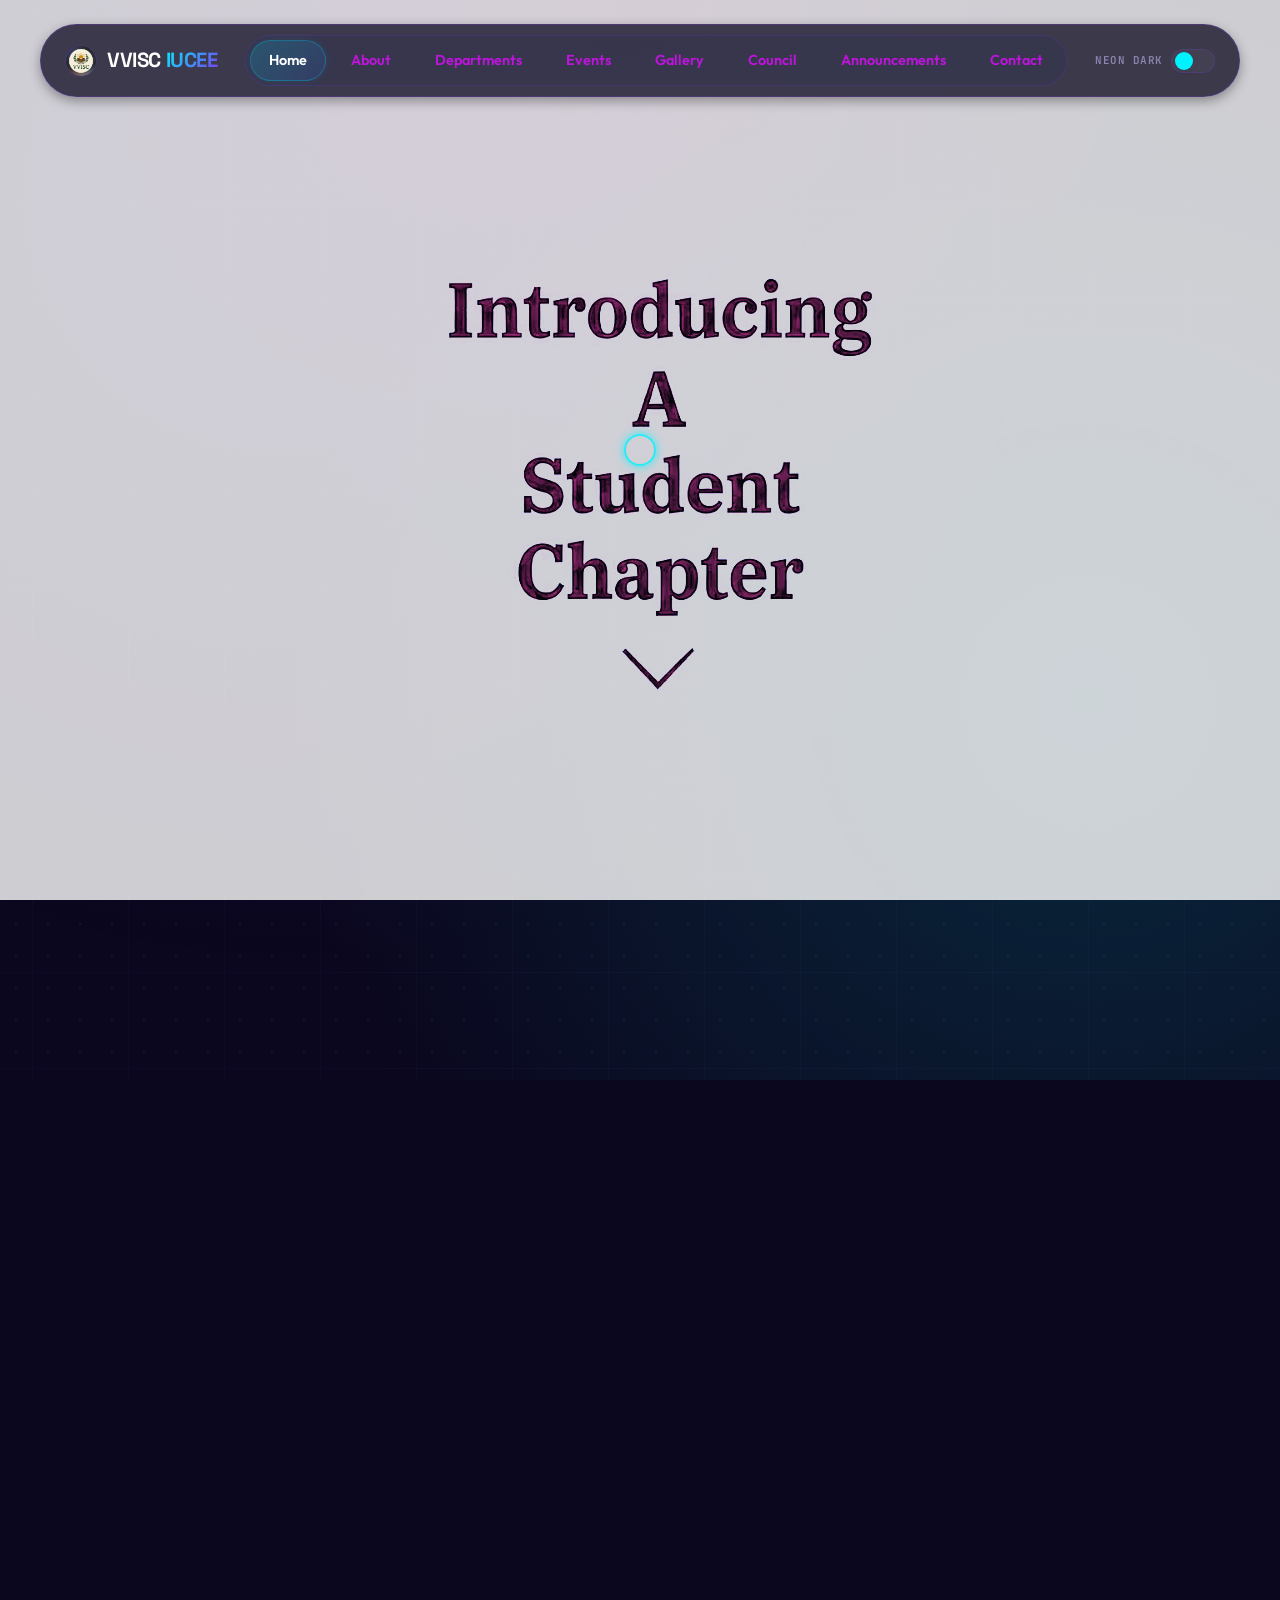
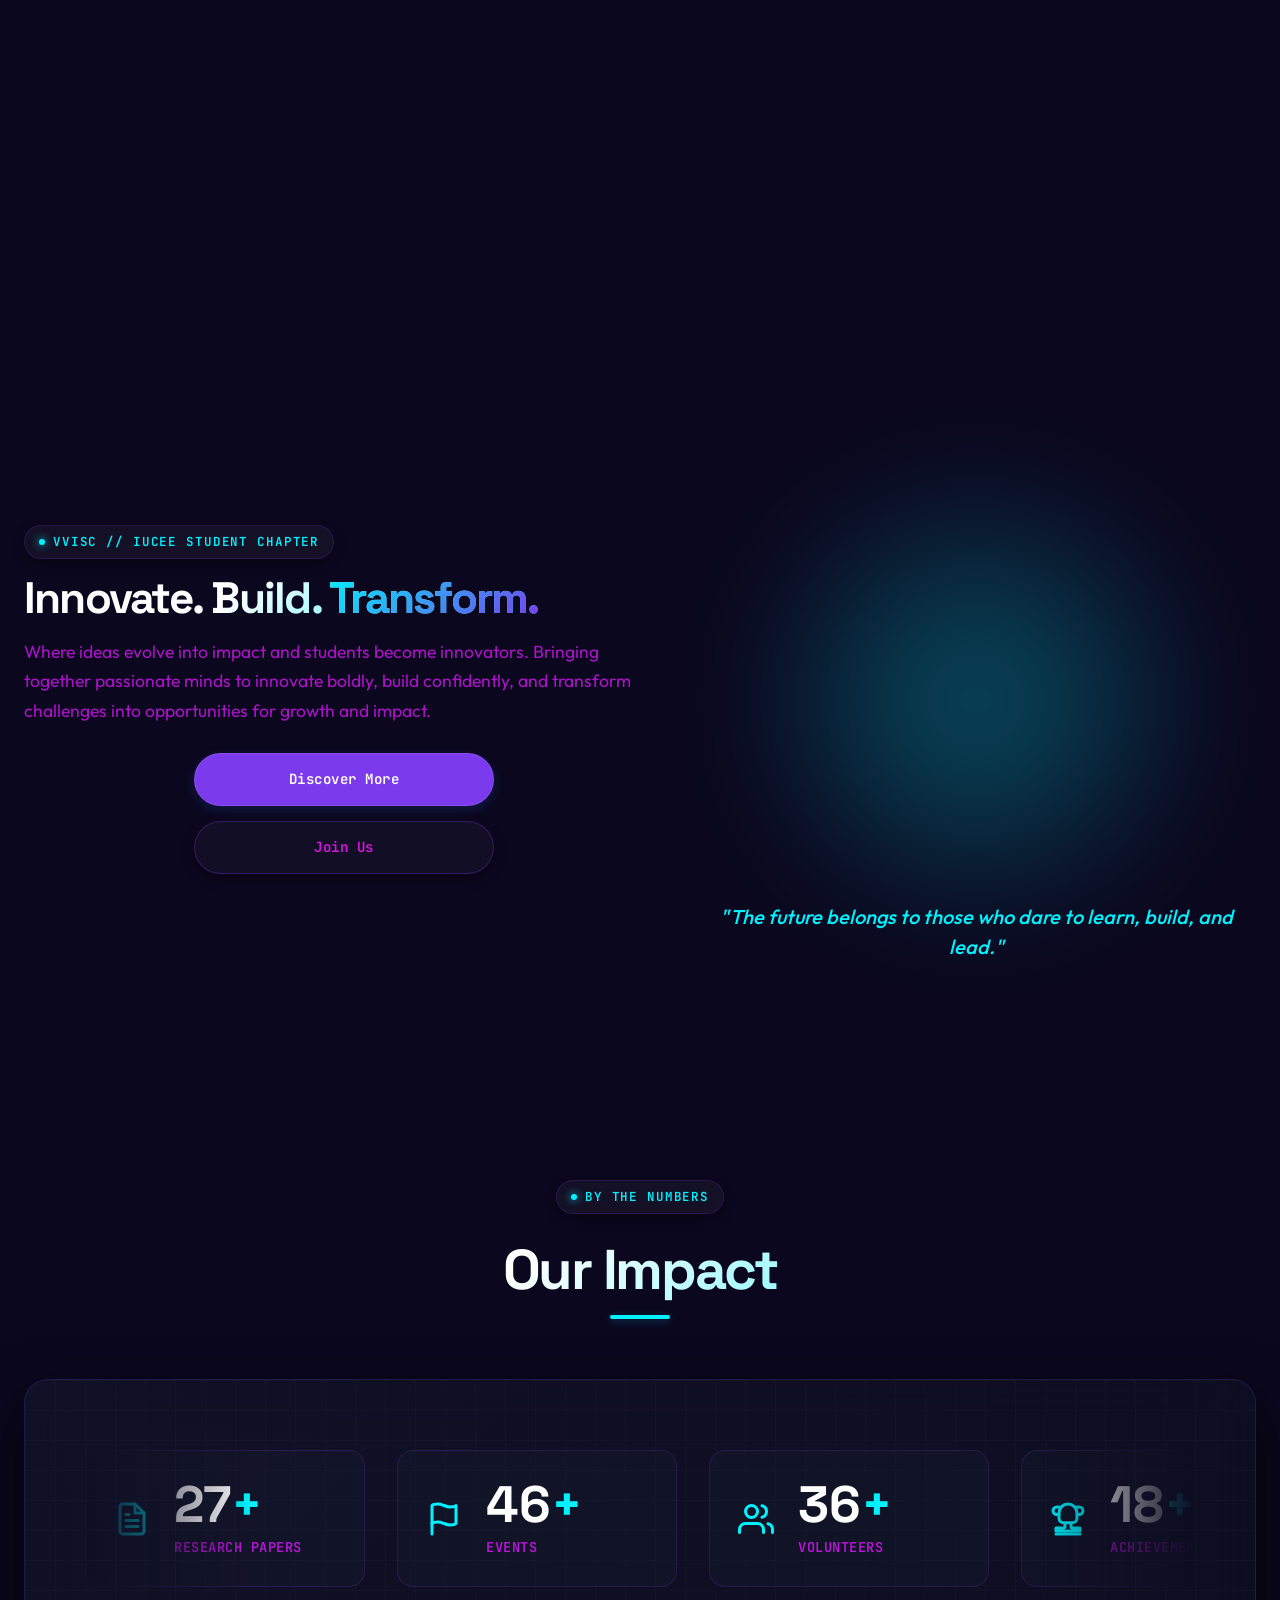
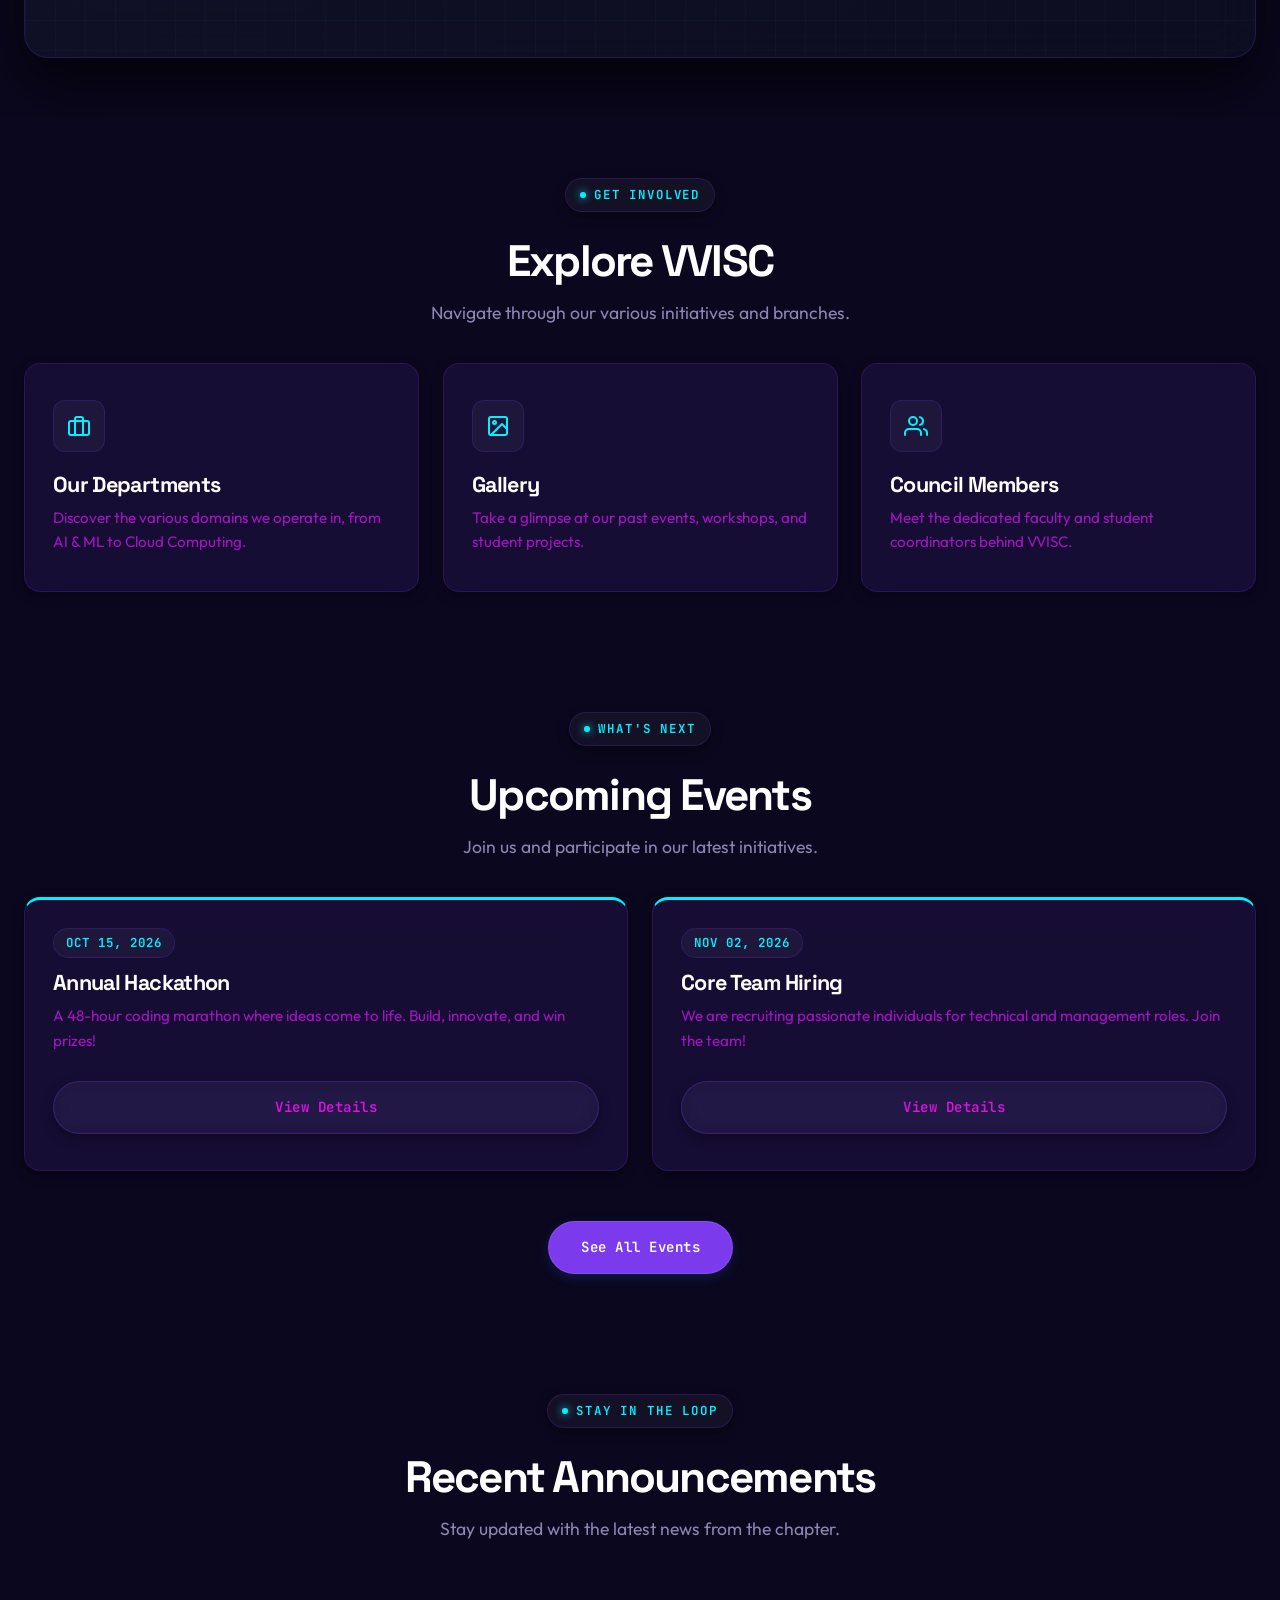
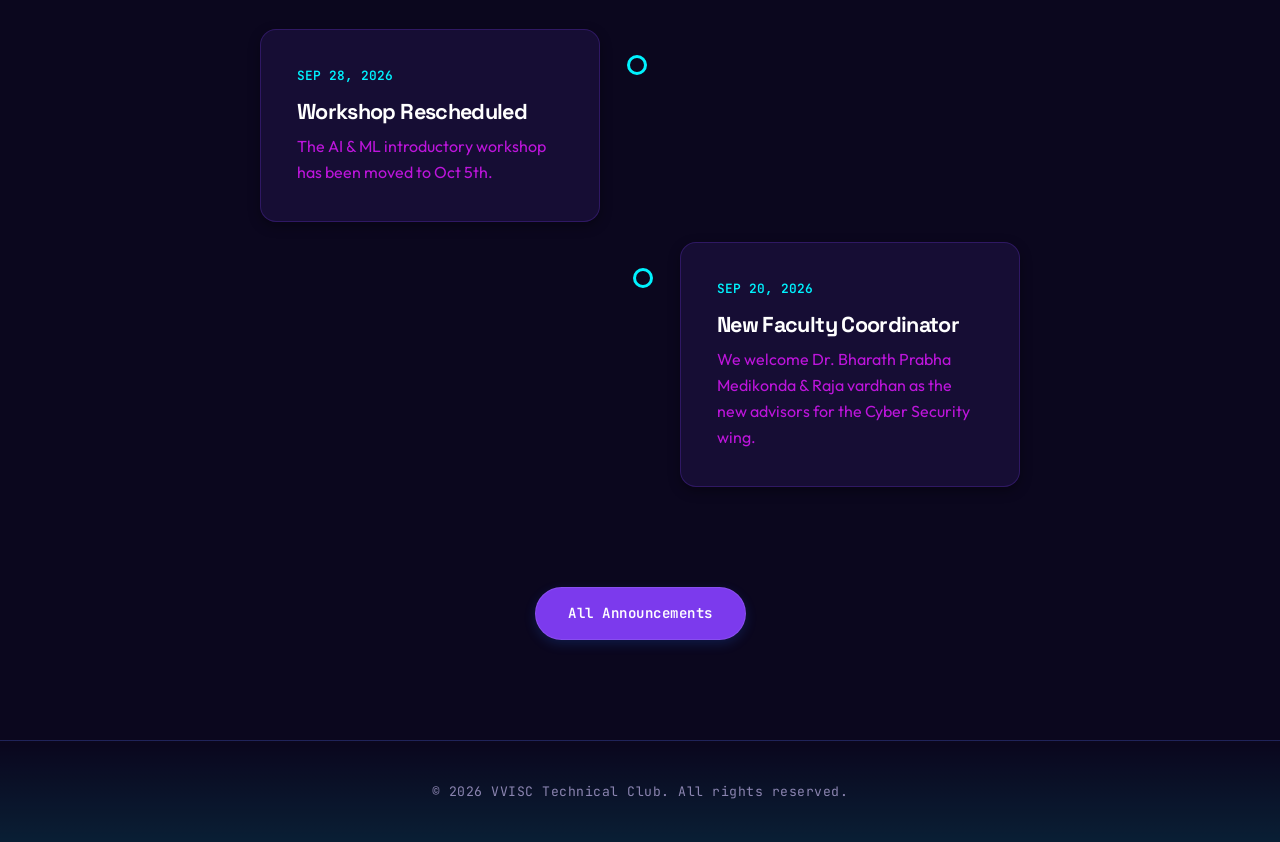
==== commit 967a149a: "Theam is changed" ====
--- a/index.html
+++ b/index.html
@@ -9,11 +9,13 @@
         content="Welcome to the VVISC IUCEE Student Chapter. Innovate, Build, and Transform with us.">
     <link rel="preconnect" href="https://fonts.googleapis.com">
     <link rel="preconnect" href="https://fonts.gstatic.com" crossorigin>
-    <link href="https://fonts.googleapis.com/css2?family=Outfit:wght@300;400;500;600;700;800&family=Space+Grotesk:wght@500;600;700&family=JetBrains+Mono:wght@400;500;600&display=swap" rel="stylesheet">
+    <link
+        href="https://fonts.googleapis.com/css2?family=Outfit:wght@300;400;500;600;700;800&family=Space+Grotesk:wght@500;600;700&family=JetBrains+Mono:wght@400;500;600&display=swap"
+        rel="stylesheet">
     <link rel="stylesheet" href="style.css">
 </head>
 
-<body class="light-mode">
+<body class="dark-mode">
 
     <!-- Preloader: shown while the frame sequence assets load -->
     <div class="preloader">
@@ -44,7 +46,7 @@
 
             <div class="nav-actions">
                 <div class="theme-toggle-container">
-                    <span class="theme-label" id="theme-label">Light Mode</span>
+                    <span class="theme-label" id="theme-label">Midnight</span>
                     <button id="theme-toggle" class="theme-toggle" aria-label="Toggle Dark Mode">
                         <span class="toggle-icon"></span>
                     </button>
@@ -83,7 +85,9 @@
             <div class="hero-content reveal-left">
                 <span class="eyebrow">VVISC // IUCEE Student Chapter</span>
                 <h1>Innovate. Build. <span class="highlight">Transform.</span></h1>
-                <p>Where ideas evolve into impact and students become innovators. Bringing together passionate minds to innovate boldly, build confidently, and transform challenges into opportunities for growth and impact.</p>
+                <p>Where ideas evolve into impact and students become innovators. Bringing together passionate minds to
+                    innovate boldly, build confidently, and transform challenges into opportunities for growth and
+                    impact.</p>
                 <div class="hero-buttons">
                     <a href="about.html" class="btn btn-primary reveal-scale delay-400">Discover More</a>
                     <a href="contact.html" class="btn btn-secondary reveal-scale delay-500">Join Us</a>
@@ -96,7 +100,8 @@
                         width='100%' height='100%' title="Spline 3D Greeting Robot"></iframe>
                 </div>
                 <div class="quote-container reveal-up delay-300">
-                    <h2 style="font-size: 1.25rem; font-style: italic; font-weight: 500; color: var(--accent-color); margin-bottom: 0; line-height: 1.5; font-family: var(--font-body); letter-spacing: normal; text-align: center;">
+                    <h2
+                        style="font-size: 1.25rem; font-style: italic; font-weight: 500; color: var(--accent-color); margin-bottom: 0; line-height: 1.5; font-family: var(--font-body); letter-spacing: normal; text-align: center;">
                         "The future belongs to those who dare to learn, build, and lead."
                     </h2>
                 </div>
@@ -117,40 +122,73 @@
                         <!-- Stat Item 1 -->
                         <div class="stat-card">
                             <div class="stat-icon">
-                                <svg xmlns="http://www.w3.org/2000/svg" viewBox="0 0 24 24" fill="none" stroke="currentColor" stroke-width="2" stroke-linecap="round" stroke-linejoin="round" width="36" height="36"><path d="M14 2H6a2 2 0 0 0-2 2v16a2 2 0 0 0 2 2h12a2 2 0 0 0 2-2V8z"/><polyline points="14 2 14 8 20 8"/><line x1="16" y1="13" x2="8" y2="13"/><line x1="16" y1="17" x2="8" y2="17"/><polyline points="10 9 9 9 8 9"/></svg>
-                            </div>
-                            <div class="stat-content">
-                                <div><span class="stat-number" data-target="30">0</span><span class="stat-plus">+</span></div>
+                                <svg xmlns="http://www.w3.org/2000/svg" viewBox="0 0 24 24" fill="none"
+                                    stroke="currentColor" stroke-width="2" stroke-linecap="round"
+                                    stroke-linejoin="round" width="36" height="36">
+                                    <path d="M14 2H6a2 2 0 0 0-2 2v16a2 2 0 0 0 2 2h12a2 2 0 0 0 2-2V8z" />
+                                    <polyline points="14 2 14 8 20 8" />
+                                    <line x1="16" y1="13" x2="8" y2="13" />
+                                    <line x1="16" y1="17" x2="8" y2="17" />
+                                    <polyline points="10 9 9 9 8 9" />
+                                </svg>
+                            </div>
+                            <div class="stat-content">
+                                <div><span class="stat-number" data-target="30">0</span><span class="stat-plus">+</span>
+                                </div>
                                 <p class="stat-label">Research Papers</p>
                             </div>
                         </div>
                         <!-- Stat Item 2 -->
                         <div class="stat-card">
                             <div class="stat-icon">
-                                <svg xmlns="http://www.w3.org/2000/svg" viewBox="0 0 24 24" fill="none" stroke="currentColor" stroke-width="2" stroke-linecap="round" stroke-linejoin="round" width="36" height="36"><path d="M4 15s1-1 4-1 5 2 8 2 4-1 4-1V3s-1 1-4 1-5-2-8-2-4 1-4 1z"/><line x1="4" y1="22" x2="4" y2="15"/></svg>
-                            </div>
-                            <div class="stat-content">
-                                <div><span class="stat-number" data-target="50">0</span><span class="stat-plus">+</span></div>
+                                <svg xmlns="http://www.w3.org/2000/svg" viewBox="0 0 24 24" fill="none"
+                                    stroke="currentColor" stroke-width="2" stroke-linecap="round"
+                                    stroke-linejoin="round" width="36" height="36">
+                                    <path d="M4 15s1-1 4-1 5 2 8 2 4-1 4-1V3s-1 1-4 1-5-2-8-2-4 1-4 1z" />
+                                    <line x1="4" y1="22" x2="4" y2="15" />
+                                </svg>
+                            </div>
+                            <div class="stat-content">
+                                <div><span class="stat-number" data-target="50">0</span><span class="stat-plus">+</span>
+                                </div>
                                 <p class="stat-label">Events</p>
                             </div>
                         </div>
                         <!-- Stat Item 3 -->
                         <div class="stat-card">
                             <div class="stat-icon">
-                                <svg xmlns="http://www.w3.org/2000/svg" viewBox="0 0 24 24" fill="none" stroke="currentColor" stroke-width="2" stroke-linecap="round" stroke-linejoin="round" width="36" height="36"><path d="M17 21v-2a4 4 0 0 0-4-4H5a4 4 0 0 0-4 4v2"/><circle cx="9" cy="7" r="4"/><path d="M23 21v-2a4 4 0 0 0-3-3.87"/><path d="M16 3.13a4 4 0 0 1 0 7.75"/></svg>
-                            </div>
-                            <div class="stat-content">
-                                <div><span class="stat-number" data-target="40">0</span><span class="stat-plus">+</span></div>
+                                <svg xmlns="http://www.w3.org/2000/svg" viewBox="0 0 24 24" fill="none"
+                                    stroke="currentColor" stroke-width="2" stroke-linecap="round"
+                                    stroke-linejoin="round" width="36" height="36">
+                                    <path d="M17 21v-2a4 4 0 0 0-4-4H5a4 4 0 0 0-4 4v2" />
+                                    <circle cx="9" cy="7" r="4" />
+                                    <path d="M23 21v-2a4 4 0 0 0-3-3.87" />
+                                    <path d="M16 3.13a4 4 0 0 1 0 7.75" />
+                                </svg>
+                            </div>
+                            <div class="stat-content">
+                                <div><span class="stat-number" data-target="40">0</span><span class="stat-plus">+</span>
+                                </div>
                                 <p class="stat-label">Volunteers</p>
                             </div>
                         </div>
                         <!-- Stat Item 4 -->
                         <div class="stat-card">
                             <div class="stat-icon">
-                                <svg xmlns="http://www.w3.org/2000/svg" viewBox="0 0 24 24" fill="none" stroke="currentColor" stroke-width="2" stroke-linecap="round" stroke-linejoin="round" width="36" height="36"><path d="M6 9H4.5a2.5 2.5 0 0 1 0-5H6"/><path d="M18 9h1.5a2.5 2.5 0 0 0 0-5H18"/><path d="M4 22h16"/><path d="M10 14.66V17c0 .55-.45 1-1 1H4v2h16v-2h-5c-.55 0-1-.45-1-1v-2.34"/><path d="M12 2a6 6 0 0 1 6 6v3.5c0 1.66-1.34 3-3 3H9a3 3 0 0 1-3-3V8a6 6 0 0 1 6-6z"/></svg>
-                            </div>
-                            <div class="stat-content">
-                                <div><span class="stat-number" data-target="20">0</span><span class="stat-plus">+</span></div>
+                                <svg xmlns="http://www.w3.org/2000/svg" viewBox="0 0 24 24" fill="none"
+                                    stroke="currentColor" stroke-width="2" stroke-linecap="round"
+                                    stroke-linejoin="round" width="36" height="36">
+                                    <path d="M6 9H4.5a2.5 2.5 0 0 1 0-5H6" />
+                                    <path d="M18 9h1.5a2.5 2.5 0 0 0 0-5H18" />
+                                    <path d="M4 22h16" />
+                                    <path d="M10 14.66V17c0 .55-.45 1-1 1H4v2h16v-2h-5c-.55 0-1-.45-1-1v-2.34" />
+                                    <path
+                                        d="M12 2a6 6 0 0 1 6 6v3.5c0 1.66-1.34 3-3 3H9a3 3 0 0 1-3-3V8a6 6 0 0 1 6-6z" />
+                                </svg>
+                            </div>
+                            <div class="stat-content">
+                                <div><span class="stat-number" data-target="20">0</span><span class="stat-plus">+</span>
+                                </div>
                                 <p class="stat-label">Achievements</p>
                             </div>
                         </div>
@@ -158,37 +196,70 @@
                         <!-- Duplicated Set for Looping -->
                         <div class="stat-card">
                             <div class="stat-icon">
-                                <svg xmlns="http://www.w3.org/2000/svg" viewBox="0 0 24 24" fill="none" stroke="currentColor" stroke-width="2" stroke-linecap="round" stroke-linejoin="round" width="36" height="36"><path d="M14 2H6a2 2 0 0 0-2 2v16a2 2 0 0 0 2 2h12a2 2 0 0 0 2-2V8z"/><polyline points="14 2 14 8 20 8"/><line x1="16" y1="13" x2="8" y2="13"/><line x1="16" y1="17" x2="8" y2="17"/><polyline points="10 9 9 9 8 9"/></svg>
-                            </div>
-                            <div class="stat-content">
-                                <div><span class="stat-number" data-target="30">0</span><span class="stat-plus">+</span></div>
+                                <svg xmlns="http://www.w3.org/2000/svg" viewBox="0 0 24 24" fill="none"
+                                    stroke="currentColor" stroke-width="2" stroke-linecap="round"
+                                    stroke-linejoin="round" width="36" height="36">
+                                    <path d="M14 2H6a2 2 0 0 0-2 2v16a2 2 0 0 0 2 2h12a2 2 0 0 0 2-2V8z" />
+                                    <polyline points="14 2 14 8 20 8" />
+                                    <line x1="16" y1="13" x2="8" y2="13" />
+                                    <line x1="16" y1="17" x2="8" y2="17" />
+                                    <polyline points="10 9 9 9 8 9" />
+                                </svg>
+                            </div>
+                            <div class="stat-content">
+                                <div><span class="stat-number" data-target="30">0</span><span class="stat-plus">+</span>
+                                </div>
                                 <p class="stat-label">Research Papers</p>
                             </div>
                         </div>
                         <div class="stat-card">
                             <div class="stat-icon">
-                                <svg xmlns="http://www.w3.org/2000/svg" viewBox="0 0 24 24" fill="none" stroke="currentColor" stroke-width="2" stroke-linecap="round" stroke-linejoin="round" width="36" height="36"><path d="M4 15s1-1 4-1 5 2 8 2 4-1 4-1V3s-1 1-4 1-5-2-8-2-4 1-4 1z"/><line x1="4" y1="22" x2="4" y2="15"/></svg>
-                            </div>
-                            <div class="stat-content">
-                                <div><span class="stat-number" data-target="50">0</span><span class="stat-plus">+</span></div>
+                                <svg xmlns="http://www.w3.org/2000/svg" viewBox="0 0 24 24" fill="none"
+                                    stroke="currentColor" stroke-width="2" stroke-linecap="round"
+                                    stroke-linejoin="round" width="36" height="36">
+                                    <path d="M4 15s1-1 4-1 5 2 8 2 4-1 4-1V3s-1 1-4 1-5-2-8-2-4 1-4 1z" />
+                                    <line x1="4" y1="22" x2="4" y2="15" />
+                                </svg>
+                            </div>
+                            <div class="stat-content">
+                                <div><span class="stat-number" data-target="50">0</span><span class="stat-plus">+</span>
+                                </div>
                                 <p class="stat-label">Events</p>
                             </div>
                         </div>
                         <div class="stat-card">
                             <div class="stat-icon">
-                                <svg xmlns="http://www.w3.org/2000/svg" viewBox="0 0 24 24" fill="none" stroke="currentColor" stroke-width="2" stroke-linecap="round" stroke-linejoin="round" width="36" height="36"><path d="M17 21v-2a4 4 0 0 0-4-4H5a4 4 0 0 0-4 4v2"/><circle cx="9" cy="7" r="4"/><path d="M23 21v-2a4 4 0 0 0-3-3.87"/><path d="M16 3.13a4 4 0 0 1 0 7.75"/></svg>
-                            </div>
-                            <div class="stat-content">
-                                <div><span class="stat-number" data-target="40">0</span><span class="stat-plus">+</span></div>
+                                <svg xmlns="http://www.w3.org/2000/svg" viewBox="0 0 24 24" fill="none"
+                                    stroke="currentColor" stroke-width="2" stroke-linecap="round"
+                                    stroke-linejoin="round" width="36" height="36">
+                                    <path d="M17 21v-2a4 4 0 0 0-4-4H5a4 4 0 0 0-4 4v2" />
+                                    <circle cx="9" cy="7" r="4" />
+                                    <path d="M23 21v-2a4 4 0 0 0-3-3.87" />
+                                    <path d="M16 3.13a4 4 0 0 1 0 7.75" />
+                                </svg>
+                            </div>
+                            <div class="stat-content">
+                                <div><span class="stat-number" data-target="40">0</span><span class="stat-plus">+</span>
+                                </div>
                                 <p class="stat-label">Volunteers</p>
                             </div>
                         </div>
                         <div class="stat-card">
                             <div class="stat-icon">
-                                <svg xmlns="http://www.w3.org/2000/svg" viewBox="0 0 24 24" fill="none" stroke="currentColor" stroke-width="2" stroke-linecap="round" stroke-linejoin="round" width="36" height="36"><path d="M6 9H4.5a2.5 2.5 0 0 1 0-5H6"/><path d="M18 9h1.5a2.5 2.5 0 0 0 0-5H18"/><path d="M4 22h16"/><path d="M10 14.66V17c0 .55-.45 1-1 1H4v2h16v-2h-5c-.55 0-1-.45-1-1v-2.34"/><path d="M12 2a6 6 0 0 1 6 6v3.5c0 1.66-1.34 3-3 3H9a3 3 0 0 1-3-3V8a6 6 0 0 1 6-6z"/></svg>
-                            </div>
-                            <div class="stat-content">
-                                <div><span class="stat-number" data-target="20">0</span><span class="stat-plus">+</span></div>
+                                <svg xmlns="http://www.w3.org/2000/svg" viewBox="0 0 24 24" fill="none"
+                                    stroke="currentColor" stroke-width="2" stroke-linecap="round"
+                                    stroke-linejoin="round" width="36" height="36">
+                                    <path d="M6 9H4.5a2.5 2.5 0 0 1 0-5H6" />
+                                    <path d="M18 9h1.5a2.5 2.5 0 0 0 0-5H18" />
+                                    <path d="M4 22h16" />
+                                    <path d="M10 14.66V17c0 .55-.45 1-1 1H4v2h16v-2h-5c-.55 0-1-.45-1-1v-2.34" />
+                                    <path
+                                        d="M12 2a6 6 0 0 1 6 6v3.5c0 1.66-1.34 3-3 3H9a3 3 0 0 1-3-3V8a6 6 0 0 1 6-6z" />
+                                </svg>
+                            </div>
+                            <div class="stat-content">
+                                <div><span class="stat-number" data-target="20">0</span><span class="stat-plus">+</span>
+                                </div>
                                 <p class="stat-label">Achievements</p>
                             </div>
                         </div>
@@ -208,21 +279,36 @@
             <div class="grid-container">
                 <a href="departments.html" class="card reveal-left delay-200">
                     <div class="card-icon-wrapper">
-                        <svg xmlns="http://www.w3.org/2000/svg" viewBox="0 0 24 24" fill="none" stroke="currentColor" stroke-width="2" stroke-linecap="round" stroke-linejoin="round" width="24" height="24"><rect x="2" y="7" width="20" height="14" rx="2" ry="2"/><path d="M16 21V5a2 2 0 0 0-2-2h-4a2 2 0 0 0-2 2v16"/></svg>
+                        <svg xmlns="http://www.w3.org/2000/svg" viewBox="0 0 24 24" fill="none" stroke="currentColor"
+                            stroke-width="2" stroke-linecap="round" stroke-linejoin="round" width="24" height="24">
+                            <rect x="2" y="7" width="20" height="14" rx="2" ry="2" />
+                            <path d="M16 21V5a2 2 0 0 0-2-2h-4a2 2 0 0 0-2 2v16" />
+                        </svg>
                     </div>
                     <h3>Our Departments</h3>
                     <p>Discover the various domains we operate in, from AI & ML to Cloud Computing.</p>
                 </a>
                 <a href="gallery.html" class="card reveal-scale delay-300">
                     <div class="card-icon-wrapper">
-                        <svg xmlns="http://www.w3.org/2000/svg" viewBox="0 0 24 24" fill="none" stroke="currentColor" stroke-width="2" stroke-linecap="round" stroke-linejoin="round" width="24" height="24"><rect x="3" y="3" width="18" height="18" rx="2" ry="2"/><circle cx="8.5" cy="8.5" r="1.5"/><polyline points="21 15 16 10 5 21"/></svg>
+                        <svg xmlns="http://www.w3.org/2000/svg" viewBox="0 0 24 24" fill="none" stroke="currentColor"
+                            stroke-width="2" stroke-linecap="round" stroke-linejoin="round" width="24" height="24">
+                            <rect x="3" y="3" width="18" height="18" rx="2" ry="2" />
+                            <circle cx="8.5" cy="8.5" r="1.5" />
+                            <polyline points="21 15 16 10 5 21" />
+                        </svg>
                     </div>
                     <h3>Gallery</h3>
                     <p>Take a glimpse at our past events, workshops, and student projects.</p>
                 </a>
                 <a href="council.html" class="card reveal-right delay-400">
                     <div class="card-icon-wrapper">
-                        <svg xmlns="http://www.w3.org/2000/svg" viewBox="0 0 24 24" fill="none" stroke="currentColor" stroke-width="2" stroke-linecap="round" stroke-linejoin="round" width="24" height="24"><path d="M17 21v-2a4 4 0 0 0-4-4H5a4 4 0 0 0-4 4v2"/><circle cx="9" cy="7" r="4"/><path d="M23 21v-2a4 4 0 0 0-3-3.87"/><path d="M16 3.13a4 4 0 0 1 0 7.75"/></svg>
+                        <svg xmlns="http://www.w3.org/2000/svg" viewBox="0 0 24 24" fill="none" stroke="currentColor"
+                            stroke-width="2" stroke-linecap="round" stroke-linejoin="round" width="24" height="24">
+                            <path d="M17 21v-2a4 4 0 0 0-4-4H5a4 4 0 0 0-4 4v2" />
+                            <circle cx="9" cy="7" r="4" />
+                            <path d="M23 21v-2a4 4 0 0 0-3-3.87" />
+                            <path d="M16 3.13a4 4 0 0 1 0 7.75" />
+                        </svg>
                     </div>
                     <h3>Council Members</h3>
                     <p>Meet the dedicated faculty and student coordinators behind VVISC.</p>
@@ -278,7 +364,8 @@
                     <div class="timeline-content">
                         <div class="timeline-date">Sep 20, 2026</div>
                         <h3>New Faculty Coordinator</h3>
-                        <p>We welcome Dr. Bharath Prabha Medikonda & Raja vardhan as the new advisors for the Cyber Security wing.</p>
+                        <p>We welcome Dr. Bharath Prabha Medikonda & Raja vardhan as the new advisors for the Cyber
+                            Security wing.</p>
                     </div>
                 </div>
             </div>
@@ -295,20 +382,8 @@
         </div>
     </footer>
 
-    <!-- Mouse hover tracking effect script for premium cards -->
-    <script>
-        document.addEventListener('mousemove', (e) => {
-            const cards = document.querySelectorAll('.card, .event-card, .timeline-content');
-            cards.forEach(card => {
-                const rect = card.getBoundingClientRect();
-                const x = e.clientX - rect.left;
-                const y = e.clientY - rect.top;
-                card.style.setProperty('--mouse-x', `${x}px`);
-                card.style.setProperty('--mouse-y', `${y}px`);
-            });
-        });
-    </script>
+
     <script src="main.js"></script>
 </body>
 
-</html>
+</html>
--- a/style.css
+++ b/style.css
@@ -1,45 +1,48 @@
 :root {
     /* ============================================
-       VVISC Premium Design System
-       A high-end, modern tech startup identity.
+       VVISC Premium Design System (Vibrant Neon Dark)
        ============================================ */
-
-    /* Light Mode Palette - Warm Ivory & Charcoal Obsidian */
-    --bg-color: #FAF9F6;
-    --container-bg: rgba(255, 255, 255, 0.7);
-    --container-bg-solid: #FFFFFF;
-    --heading-color: #1A1816;
-    --text-color: #4E4A45;
-    --text-muted: #7E7870;
-    
-    --accent-color: #D9763D;       /* Pure Copper */
-    --accent-glow: rgba(217, 118, 61, 0.15);
-    --accent-gradient: linear-gradient(135deg, #D9763D, #F2A365);
-    
-    --secondary-color: #2F5D50;    /* Deep Pine */
-    --secondary-gradient: linear-gradient(135deg, #2F5D50, #4A8574);
-    
-    --nav-bg: rgba(250, 249, 246, 0.75);
-    --border-color: rgba(26, 24, 22, 0.08);
-    --border-glow: rgba(26, 24, 22, 0.04);
-    --grid-line: rgba(26, 24, 22, 0.03);
-    
+    --bg-color: #0B071E;
+    --container-bg: rgba(23, 14, 49, 0.65);
+    --container-bg-solid: #170E31;
+    --card-bg: rgba(37, 23, 80, 0.45);
+    --card-bg-solid: #251750;
+    --heading-color: #FFFFFF;
+    --text-color: #bd15db;
+    --text-muted: #8B85B1;
+
+    --primary-color: #7C3AED;
+    --accent-color: #00F2FE;
+    --accent-glow: rgba(0, 242, 254, 0.25);
+    --accent-gradient: linear-gradient(135deg, #00F2FE, #7C3AED);
+
+    --secondary-color: #7C3AED;
+    --secondary-gradient: linear-gradient(135deg, #7C3AED, #FF007F);
+    --highlight-color: #FF007F;
+    --highlight-gradient: linear-gradient(135deg, #FF007F, #00F2FE);
+
+    --nav-bg: rgba(11, 7, 30, 0.75);
+    --nav-bg-scrolled: rgba(16, 12, 36, 0.85);
+    --border-color: rgba(124, 58, 237, 0.20);
+    --border-glow: rgba(0, 242, 254, 0.10);
+    --grid-line: rgba(124, 58, 237, 0.05);
+
     /* Shadows & Glassmorphism */
-    --shadow-sm: 0 4px 12px rgba(26, 24, 22, 0.03);
-    --shadow-md: 0 12px 30px rgba(26, 24, 22, 0.06);
-    --shadow-lg: 0 24px 60px rgba(26, 24, 22, 0.1);
-    --glass-blur: 16px;
-    --glass-border: 1px solid rgba(255, 255, 255, 0.5);
+    --shadow-sm: 0 4px 12px rgba(0, 0, 0, 0.35);
+    --shadow-md: 0 12px 30px rgba(0, 0, 0, 0.55);
+    --shadow-lg: 0 24px 60px rgba(0, 0, 0, 0.75);
+    --glass-blur: 24px;
+    --glass-border: 1px solid rgba(124, 58, 237, 0.25);
 
     /* Buttons */
-    --btn-primary-bg: #1A1816;
-    --btn-primary-text: #FAF9F6;
-    --btn-secondary-bg: rgba(26, 24, 22, 0.04);
-    --btn-secondary-text: #1A1816;
-    --btn-secondary-border: rgba(26, 24, 22, 0.1);
+    --btn-primary-bg: #7C3AED;
+    --btn-primary-text: #FFFFFF;
+    --btn-secondary-bg: rgba(255, 255, 255, 0.04);
+    --btn-secondary-text: #da14e1;
+    --btn-secondary-border: rgba(124, 58, 237, 0.30);
 
     /* Cursor & Type */
-    --cursor-color: #1A1816;
+    --cursor-color: #00F2FE;
     --font-display: 'Space Grotesk', 'Outfit', sans-serif;
     --font-body: 'Outfit', sans-serif;
     --font-mono: 'JetBrains Mono', monospace;
@@ -48,45 +51,50 @@
     --border-radius-lg: 24px;
 
     /* Premium Card System */
-    --card-shine: linear-gradient(115deg, transparent 20%, rgba(255,255,255,0.08) 40%, rgba(255,255,255,0.15) 50%, rgba(255,255,255,0.08) 60%, transparent 80%);
-    --gradient-border: linear-gradient(135deg, var(--accent-color), rgba(217,118,61,0.2), transparent);
-}
-
-.dark-mode {
-    /* Dark Mode Palette - Obsidian & Amber Copper Glow */
-    --bg-color: #0A0A09;
-    --container-bg: rgba(18, 18, 16, 0.65);
-    --container-bg-solid: #121210;
-    --heading-color: #F5F3EF;
-    --text-color: #C0BBB3;
-    --text-muted: #8E8980;
-    
-    --accent-color: #E68A4E;       /* Glowing Copper */
-    --accent-glow: rgba(230, 138, 78, 0.25);
-    --accent-gradient: linear-gradient(135deg, #E68A4E, #F2BA7B);
-    
-    --secondary-color: #4C8C77;    /* Radiant Pine */
-    --secondary-gradient: linear-gradient(135deg, #4C8C77, #6BB09B);
-    
-    --nav-bg: rgba(10, 10, 9, 0.75);
-    --border-color: rgba(245, 243, 239, 0.08);
-    --border-glow: rgba(245, 243, 239, 0.03);
-    --grid-line: rgba(245, 243, 239, 0.025);
-    
-    --shadow-sm: 0 4px 12px rgba(0, 0, 0, 0.3);
-    --shadow-md: 0 12px 30px rgba(0, 0, 0, 0.5);
-    --shadow-lg: 0 24px 60px rgba(0, 0, 0, 0.7);
-    --glass-border: 1px solid rgba(255, 255, 255, 0.04);
+    --card-shine: linear-gradient(115deg, transparent 20%, rgba(255, 255, 255, 0.03) 40%, rgba(255, 255, 255, 0.08) 50%, rgba(255, 255, 255, 0.03) 60%, transparent 80%);
+    --gradient-border: linear-gradient(135deg, var(--accent-color), rgba(0, 242, 254, 0.2), transparent);
+}
+
+.light-mode {
+    /* Rose Pink & Parrot Green Light Theme Variables */
+    --bg-color: #FFFFFF;
+    --container-bg: rgba(255, 255, 255, 0.7);
+    --container-bg-solid: #FFFFFF;
+    --card-bg: rgba(255, 255, 255, 0.85);
+    --card-bg-solid: #FFFFFF;
+    --heading-color: #4C0519;
+    --text-color: #5C3A44;
+    --text-muted: #886A73;
+
+    --primary-color: #EC4899;
+    --accent-color: #22C55E;
+    --accent-glow: rgba(34, 197, 94, 0.15);
+    --accent-gradient: linear-gradient(135deg, #EC4899, #22C55E);
+
+    --secondary-color: #EC4899;
+    --secondary-gradient: linear-gradient(135deg, #EC4899, #84CC16);
+    --highlight-color: #84CC16;
+    --highlight-gradient: linear-gradient(135deg, #84CC16, #EC4899);
+
+    --nav-bg: rgba(255, 255, 255, 0.75);
+    --nav-bg-scrolled: rgba(255, 255, 255, 0.85);
+    --border-color: rgba(236, 72, 153, 0.15);
+    --border-glow: rgba(34, 197, 94, 0.10);
+    --grid-line: rgba(236, 72, 153, 0.04);
+
+    --shadow-sm: 0 4px 12px rgba(236, 72, 153, 0.05);
+    --shadow-md: 0 12px 30px rgba(236, 72, 153, 0.08);
+    --shadow-lg: 0 24px 60px rgba(236, 72, 153, 0.12);
+    --glass-border: 1px solid rgba(236, 72, 153, 0.15);
 
     /* Buttons */
-    --btn-primary-bg: #F5F3EF;
-    --btn-primary-text: #0A0A09;
-    --btn-secondary-bg: rgba(245, 243, 239, 0.04);
-    --btn-secondary-text: #F5F3EF;
-    --btn-secondary-border: rgba(245, 243, 239, 0.1);
+    --btn-primary-bg: #EC4899;
+    --btn-primary-text: #FFFFFF;
+    --btn-secondary-bg: rgba(255, 255, 255, 0.7);
+    --btn-secondary-border: rgba(236, 72, 153, 0.18);
 
     /* Cursor */
-    --cursor-color: #F5F3EF;
+    --cursor-color: #EC4899;
 }
 
 /* ============================================
@@ -112,32 +120,71 @@
     line-height: 1.625;
     transition: background-color 0.5s cubic-bezier(0.2, 0.8, 0.2, 1), color 0.5s ease;
     overflow-x: hidden;
-    /* Premium Technical Grid Layout background */
-    background-image: 
-        radial-gradient(circle at 0% 0%, var(--accent-glow) 0%, transparent 40%),
-        radial-gradient(circle at 100% 100%, rgba(47, 93, 80, 0.08) 0%, transparent 40%),
+}
+
+.bg-parallax {
+    position: fixed;
+    top: -20%;
+    left: -20%;
+    width: 140%;
+    height: 140%;
+    z-index: -2;
+    pointer-events: none;
+    will-change: transform;
+    background-image:
+        radial-gradient(circle at 30% 30%, rgba(124, 58, 237, 0.14) 0%, transparent 50%),
+        radial-gradient(circle at 75% 70%, rgba(0, 242, 254, 0.14) 0%, transparent 50%),
+        radial-gradient(circle at 50% 10%, rgba(255, 0, 127, 0.12) 0%, transparent 40%),
+        radial-gradient(circle, rgba(0, 242, 254, 0.08) 1px, transparent 1px),
         linear-gradient(var(--grid-line) 1px, transparent 1px),
         linear-gradient(90deg, var(--grid-line) 1px, transparent 1px);
-    background-size: 100% 100%, 100% 100%, 48px 48px, 48px 48px;
-    background-attachment: fixed;
+    background-size: 100% 100%, 100% 100%, 100% 100%, 32px 32px, 96px 96px, 96px 96px;
+    animation: auroraGlow 25s infinite alternate ease-in-out;
+}
+
+.light-mode .bg-parallax {
+    background-image:
+        radial-gradient(circle at 30% 30%, rgba(236, 72, 153, 0.15) 0%, transparent 50%),
+        radial-gradient(circle at 75% 70%, rgba(74, 222, 128, 0.12) 0%, transparent 50%),
+        radial-gradient(circle, rgba(236, 72, 153, 0.05) 1px, transparent 1px),
+        linear-gradient(var(--grid-line) 1px, transparent 1px),
+        linear-gradient(90deg, var(--grid-line) 1px, transparent 1px);
+}
+
+@keyframes auroraGlow {
+    0% {
+        transform: translate(0, 0) rotate(0deg);
+    }
+
+    100% {
+        transform: translate(-5%, -5%) rotate(10deg);
+    }
 }
 
 /* Hide scrollbars for absolute clean aesthetic while keeping functional scroll */
 ::-webkit-scrollbar {
     width: 8px;
 }
+
 ::-webkit-scrollbar-track {
     background: var(--bg-color);
 }
+
 ::-webkit-scrollbar-thumb {
     background: var(--border-color);
     border-radius: 4px;
 }
+
 ::-webkit-scrollbar-thumb:hover {
     background: var(--accent-color);
 }
 
-h1, h2, h3, h4, h5, h6 {
+h1,
+h2,
+h3,
+h4,
+h5,
+h6 {
     font-family: var(--font-display);
     color: var(--heading-color);
     font-weight: 700;
@@ -187,8 +234,15 @@
 }
 
 @keyframes pulseGlow {
-    from { transform: scale(0.9); opacity: 0.6; }
-    to { transform: scale(1.2); opacity: 1; }
+    from {
+        transform: scale(0.9);
+        opacity: 0.6;
+    }
+
+    to {
+        transform: scale(1.2);
+        opacity: 1;
+    }
 }
 
 .eyebrow-center {
@@ -223,6 +277,8 @@
     text-align: center;
     font-size: 2.75rem;
     margin-bottom: 12px;
+    letter-spacing: -0.04em;
+    line-height: 1.15;
 }
 
 /* ============================================
@@ -236,8 +292,8 @@
     width: calc(100% - 48px);
     max-width: 1200px;
     background-color: var(--nav-bg);
-    backdrop-filter: blur(20px);
-    -webkit-backdrop-filter: blur(20px);
+    backdrop-filter: blur(var(--glass-blur));
+    -webkit-backdrop-filter: blur(var(--glass-blur));
     z-index: 1000;
     border-radius: 100px;
     border: var(--glass-border);
@@ -246,10 +302,21 @@
 }
 
 .navbar.is-scrolled {
-    top: 12px;
-    background-color: var(--nav-bg);
-    box-shadow: var(--shadow-md);
-    border-color: var(--border-color);
+    top: 0;
+    width: 100%;
+    max-width: 100%;
+    border-radius: 0;
+    background-color: var(--nav-bg-scrolled);
+    box-shadow: var(--shadow-lg), 0 2px 20px var(--border-glow);
+    border-top: none;
+    border-left: none;
+    border-right: none;
+    border-bottom: 1px solid var(--border-color);
+}
+
+.navbar.is-scrolled .nav-container {
+    max-width: 1440px;
+    padding: 10px 48px;
 }
 
 .scroll-progress {
@@ -266,10 +333,14 @@
 }
 
 .nav-container {
+    max-width: 1200px;
+    margin: 0 auto;
+    width: 100%;
     padding: 10px 24px;
     display: flex;
     justify-content: space-between;
     align-items: center;
+    transition: max-width 0.4s cubic-bezier(0.16, 1, 0.3, 1), padding 0.4s cubic-bezier(0.16, 1, 0.3, 1);
 }
 
 .logo {
@@ -299,6 +370,7 @@
 .logo-accent {
     background: var(--accent-gradient);
     -webkit-background-clip: text;
+    background-clip: text;
     -webkit-text-fill-color: transparent;
 }
 
@@ -308,14 +380,14 @@
     gap: 6px;
     position: relative;
     z-index: 2;
-    background: rgba(255, 255, 255, 0.02);
+    background: rgba(23, 37, 84, 0.15);
     padding: 4px;
     border-radius: 100px;
-    border: 1px solid var(--border-glow);
-}
-
-.dark-mode .nav-links {
-    background: rgba(255, 255, 255, 0.01);
+    border: 1px solid var(--border-color);
+}
+
+.light-mode .nav-links {
+    background: rgba(0, 0, 0, 0.04);
 }
 
 .nav-links a {
@@ -333,9 +405,10 @@
 }
 
 .nav-links a.active {
-    color: var(--accent-color);
-    background: var(--accent-glow);
-    border-color: var(--accent-glow);
+    color: var(--heading-color);
+    background: linear-gradient(135deg, rgba(6, 182, 212, 0.25) 0%, rgba(37, 99, 235, 0.15) 100%);
+    border-color: rgba(6, 182, 212, 0.35);
+    box-shadow: 0 0 10px rgba(6, 182, 212, 0.1);
 }
 
 .nav-links a:hover {
@@ -347,16 +420,18 @@
     position: absolute;
     top: 4px;
     height: calc(100% - 8px);
-    background: rgba(26, 24, 22, 0.05);
+    background: rgba(6, 182, 212, 0.1);
     border-radius: 100px;
     transition: all 0.35s cubic-bezier(0.16, 1, 0.3, 1);
     opacity: 0;
     pointer-events: none;
     z-index: 1;
-}
-
-.dark-mode .nav-hover-pill {
-    background: rgba(245, 243, 239, 0.06);
+    border: 1px solid rgba(6, 182, 212, 0.2);
+}
+
+.light-mode .nav-hover-pill {
+    background: rgba(79, 70, 229, 0.08);
+    border-color: rgba(79, 70, 229, 0.15);
 }
 
 .nav-actions {
@@ -408,9 +483,9 @@
     box-shadow: 0 2px 6px rgba(0, 0, 0, 0.1);
 }
 
-.dark-mode .toggle-icon {
+.light-mode .toggle-icon {
     transform: translateX(19px);
-    background-color: var(--accent-color);
+    background-color: var(--primary-color);
 }
 
 /* Premium Hamburger Icon */
@@ -465,7 +540,7 @@
     left: 0;
     width: 100vw;
     height: 100dvh;
-    background-color: var(--bg-color);
+    background-color: rgba(7, 17, 31, 0.85);
     backdrop-filter: blur(28px);
     -webkit-backdrop-filter: blur(28px);
     z-index: 998;
@@ -514,14 +589,37 @@
     transform: translateY(0);
 }
 
-.mobile-menu.active a:nth-child(1) { transition-delay: 0.1s; }
-.mobile-menu.active a:nth-child(2) { transition-delay: 0.15s; }
-.mobile-menu.active a:nth-child(3) { transition-delay: 0.2s; }
-.mobile-menu.active a:nth-child(4) { transition-delay: 0.25s; }
-.mobile-menu.active a:nth-child(5) { transition-delay: 0.3s; }
-.mobile-menu.active a:nth-child(6) { transition-delay: 0.35s; }
-.mobile-menu.active a:nth-child(7) { transition-delay: 0.4s; }
-.mobile-menu.active a:nth-child(8) { transition-delay: 0.45s; }
+.mobile-menu.active a:nth-child(1) {
+    transition-delay: 0.1s;
+}
+
+.mobile-menu.active a:nth-child(2) {
+    transition-delay: 0.15s;
+}
+
+.mobile-menu.active a:nth-child(3) {
+    transition-delay: 0.2s;
+}
+
+.mobile-menu.active a:nth-child(4) {
+    transition-delay: 0.25s;
+}
+
+.mobile-menu.active a:nth-child(5) {
+    transition-delay: 0.3s;
+}
+
+.mobile-menu.active a:nth-child(6) {
+    transition-delay: 0.35s;
+}
+
+.mobile-menu.active a:nth-child(7) {
+    transition-delay: 0.4s;
+}
+
+.mobile-menu.active a:nth-child(8) {
+    transition-delay: 0.45s;
+}
 
 /* ============================================
    Page Header Redesign
@@ -549,6 +647,7 @@
     margin-bottom: 16px;
     background: linear-gradient(135deg, var(--heading-color) 30%, var(--accent-color) 100%);
     -webkit-background-clip: text;
+    background-clip: text;
     -webkit-text-fill-color: transparent;
 }
 
@@ -585,8 +684,13 @@
 }
 
 @keyframes pulseText {
-    from { opacity: 0.5; }
-    to { opacity: 1; }
+    from {
+        opacity: 0.5;
+    }
+
+    to {
+        opacity: 1;
+    }
 }
 
 .preloader-bar-track {
@@ -611,7 +715,8 @@
 .scroll-container {
     position: relative;
     width: 100%;
-    height: 380vh; /* Reduced height for tighter scroll scrub */
+    height: 380vh;
+    /* Reduced height for tighter scroll scrub */
 }
 
 .canvas-container {
@@ -627,17 +732,44 @@
     z-index: 0;
 }
 
+.canvas-container::after {
+    content: '';
+    position: absolute;
+    inset: 0;
+    pointer-events: none;
+    z-index: 2;
+    opacity: 0;
+    transition: opacity 0.5s ease;
+}
+
+.light-mode .canvas-container::after {
+    background: linear-gradient(135deg, #EC4899 25%, #22C55E 75%);
+    mix-blend-mode: screen;
+    opacity: 1;
+}
+
 canvas {
+    position: relative;
+    z-index: 1;
     width: 100vw;
     height: 100dvh;
     object-fit: cover;
+    opacity: 0.8;
+    filter: brightness(1.15) contrast(1.35) saturate(1.6) hue-rotate(200deg);
+    mix-blend-mode: screen;
+    transition: opacity 0.5s ease, filter 0.5s ease, mix-blend-mode 0.5s ease;
+}
+
+@media (max-width: 768px) {
+    canvas {
+        object-fit: contain;
+    }
+}
+
+.light-mode canvas {
     opacity: 0.85;
-    filter: saturate(0.9) contrast(1.05);
-}
-
-.dark-mode canvas {
-    opacity: 0.7;
-    filter: invert(0.9) hue-rotate(180deg) saturate(1.2);
+    filter: invert(1) brightness(1.15) contrast(1.3) grayscale(1);
+    mix-blend-mode: multiply;
 }
 
 /* ============================================
@@ -693,12 +825,14 @@
     letter-spacing: -0.04em;
     background: linear-gradient(135deg, var(--heading-color) 40%, var(--accent-color) 100%);
     -webkit-background-clip: text;
+    background-clip: text;
     -webkit-text-fill-color: transparent;
 }
 
 .hero .highlight {
     background: var(--accent-gradient);
     -webkit-background-clip: text;
+    background-clip: text;
     -webkit-text-fill-color: transparent;
 }
 
@@ -727,44 +861,50 @@
     font-size: 0.88rem;
     letter-spacing: 0.5px;
     cursor: pointer;
-    transition: all 0.4s cubic-bezier(0.16, 1, 0.3, 1);
+    transition: transform 0.3s cubic-bezier(0.16, 1, 0.3, 1),
+        background-color 0.4s ease,
+        border-color 0.4s ease,
+        box-shadow 0.4s ease,
+        color 0.4s ease;
     display: inline-flex;
     align-items: center;
     justify-content: center;
-    border: none;
+    border: 1px solid transparent;
     overflow: hidden;
     isolation: isolate;
     box-shadow: var(--shadow-sm);
+    transform: translate(var(--magnetic-x, 0px), var(--magnetic-y, 0px)) translateY(var(--y-offset, 0px));
 }
 
 .btn-primary {
-    background-color: var(--btn-primary-bg);
+    background: linear-gradient(135deg, var(--btn-primary-bg) 0%, var(--primary-color) 100%);
     color: var(--btn-primary-text);
-    border: 1px solid var(--btn-primary-bg);
+    border-color: rgba(255, 255, 255, 0.1);
+    box-shadow: 0 4px 12px rgba(37, 99, 235, 0.2);
 }
 
 .btn-primary:hover {
-    transform: translateY(-2px);
-    box-shadow: 0 12px 24px var(--accent-glow);
-    background-color: var(--accent-color);
-    border-color: var(--accent-color);
+    --y-offset: -2px;
+    box-shadow: 0 12px 24px rgba(37, 99, 235, 0.4), 0 0 15px var(--accent-glow);
+    border-color: rgba(255, 255, 255, 0.2);
 }
 
 .btn-secondary {
-    background-color: var(--btn-secondary-bg);
+    background: rgba(255, 255, 255, 0.03);
     color: var(--btn-secondary-text);
     border: 1px solid var(--btn-secondary-border);
+    backdrop-filter: blur(10px);
 }
 
 .btn-secondary:hover {
-    background-color: var(--btn-primary-bg);
-    color: var(--btn-primary-text);
-    border-color: var(--btn-primary-bg);
-    transform: translateY(-2px);
+    --y-offset: -2px;
+    background: rgba(255, 255, 255, 0.07);
+    border-color: rgba(255, 255, 255, 0.2);
+    box-shadow: 0 12px 24px rgba(0, 0, 0, 0.3);
 }
 
 .btn:active {
-    transform: translateY(0) scale(0.98);
+    transform: translate(var(--magnetic-x, 0px), var(--magnetic-y, 0px)) scale(0.96);
 }
 
 .hero-right-col {
@@ -789,8 +929,15 @@
 }
 
 @keyframes pulseBlob {
-    from { transform: scale(0.8) translate(0, 0); opacity: 0.5; }
-    to { transform: scale(1.1) translate(10px, 10px); opacity: 0.9; }
+    from {
+        transform: scale(0.8) translate(0, 0);
+        opacity: 0.5;
+    }
+
+    to {
+        transform: scale(1.1) translate(10px, 10px);
+        opacity: 0.9;
+    }
 }
 
 .hero-model {
@@ -827,8 +974,13 @@
 
 /* Shine sweep keyframe */
 @keyframes shineSweep {
-    0% { background-position: -200% 0; }
-    100% { background-position: 200% 0; }
+    0% {
+        background-position: -200% 0;
+    }
+
+    100% {
+        background-position: 200% 0;
+    }
 }
 
 .grid-container,
@@ -841,35 +993,45 @@
 .card,
 .event-card {
     position: relative;
-    background-color: var(--container-bg);
+    background: var(--card-bg);
     backdrop-filter: blur(var(--glass-blur));
     -webkit-backdrop-filter: blur(var(--glass-blur));
     padding: 36px 28px;
     border-radius: var(--border-radius-md);
     box-shadow: var(--shadow-sm);
-    transition: all 0.5s cubic-bezier(0.16, 1, 0.3, 1);
+    transition: transform 0.5s cubic-bezier(0.16, 1, 0.3, 1),
+        box-shadow 0.5s cubic-bezier(0.16, 1, 0.3, 1),
+        border-color 0.5s ease;
     border: 1px solid var(--border-color);
     display: flex;
     flex-direction: column;
     align-items: flex-start;
     overflow: hidden;
-    perspective: 600px;
     transform-style: preserve-3d;
+    will-change: transform, box-shadow;
     /* Stagger support */
     animation-delay: calc(var(--stagger, 0) * 80ms);
 }
 
-/* Mouse-tracking radial glow */
-.card::before {
+/* Mouse spotlight glow overlay */
+.card::before,
+.event-card::before {
     content: '';
     position: absolute;
     top: 0;
     left: 0;
     width: 100%;
     height: 100%;
-    background: radial-gradient(600px circle at var(--mouse-x, 50%) var(--mouse-y, 50%), rgba(217, 118, 61, 0.06), transparent 40%);
+    background: radial-gradient(400px circle at var(--mouse-x, 50%) var(--mouse-y, 50%), rgba(6, 182, 212, 0.12), transparent 50%);
     pointer-events: none;
     z-index: 1;
+    opacity: 0;
+    transition: opacity 0.5s ease;
+}
+
+.card:hover::before,
+.event-card:hover::before {
+    opacity: 1;
 }
 
 /* Shine sweep overlay */
@@ -895,9 +1057,9 @@
 /* 3D tilt hover */
 .card:hover,
 .event-card:hover {
-    transform: translateY(-4px) rotateX(var(--tilt-x, 0deg)) rotateY(var(--tilt-y, 0deg));
-    box-shadow: var(--shadow-lg);
-    border-color: var(--accent-color);
+    transform: translateY(-5px) rotateX(var(--tilt-x, 0deg)) rotateY(var(--tilt-y, 0deg));
+    box-shadow: var(--shadow-lg), 0 0 20px rgba(6, 182, 212, 0.15);
+    border-color: rgba(6, 182, 212, 0.4);
 }
 
 .card h3,
@@ -1002,6 +1164,7 @@
     margin-bottom: 12px;
     background: linear-gradient(135deg, var(--heading-color) 40%, var(--accent-color) 100%);
     -webkit-background-clip: text;
+    background-clip: text;
     -webkit-text-fill-color: transparent;
 }
 
@@ -1015,11 +1178,13 @@
 }
 
 .impact-container {
-    background: linear-gradient(135deg, #181614, #0D0D0C);
+    background: linear-gradient(135deg, rgba(30, 41, 59, 0.3) 0%, rgba(17, 24, 39, 0.4) 100%);
+    backdrop-filter: blur(var(--glass-blur));
+    -webkit-backdrop-filter: blur(var(--glass-blur));
     border-radius: var(--border-radius-lg);
     padding: 60px;
     box-shadow: var(--shadow-lg);
-    border: 1px solid rgba(255, 255, 255, 0.04);
+    border: 1px solid var(--border-color);
     position: relative;
     overflow: hidden;
 }
@@ -1028,7 +1193,7 @@
     content: '';
     position: absolute;
     inset: 0;
-    background-image: 
+    background-image:
         linear-gradient(rgba(255, 255, 255, 0.015) 1px, transparent 1px),
         linear-gradient(90deg, rgba(255, 255, 255, 0.015) 1px, transparent 1px);
     background-size: 30px 30px;
@@ -1057,8 +1222,13 @@
 }
 
 @keyframes marquee {
-    0% { transform: translateX(0); }
-    100% { transform: translateX(calc(-50% - 16px)); }
+    0% {
+        transform: translateX(0);
+    }
+
+    100% {
+        transform: translateX(calc(-50% - 16px));
+    }
 }
 
 .stat-card {
@@ -1068,17 +1238,17 @@
     gap: 24px;
     padding: 28px;
     border-radius: var(--border-radius-md);
-    background: rgba(255, 255, 255, 0.02);
-    border: 1px solid rgba(255, 255, 255, 0.04);
-    transition: all 0.4s cubic-bezier(0.16, 1, 0.3, 1);
+    background: rgba(30, 41, 59, 0.2);
+    border: 1px solid var(--border-color);
+    transition: transform 0.4s cubic-bezier(0.16, 1, 0.3, 1), border-color 0.4s ease, box-shadow 0.4s ease;
     white-space: normal;
 }
 
 .stat-card:hover {
     transform: translateY(-4px);
-    background: rgba(255, 255, 255, 0.05);
+    background: rgba(30, 41, 59, 0.3);
     border-color: var(--accent-color);
-    box-shadow: 0 12px 30px rgba(0, 0, 0, 0.4);
+    box-shadow: var(--shadow-md), 0 0 15px var(--accent-glow);
 }
 
 .stat-icon {
@@ -1099,7 +1269,7 @@
     font-family: var(--font-display);
     font-size: 3.2rem;
     font-weight: 700;
-    color: #F5F3EF;
+    color: var(--heading-color);
     line-height: 1;
 }
 
@@ -1111,7 +1281,7 @@
     font-family: var(--font-mono);
     font-size: 0.85rem;
     font-weight: 600;
-    color: #A09E9B;
+    color: var(--text-color);
     margin-top: 6px;
     letter-spacing: 0.5px;
     text-transform: uppercase;
@@ -1122,14 +1292,14 @@
    ============================================ */
 .department-card {
     min-width: 300px;
-    background-color: var(--container-bg);
+    background: var(--card-bg);
     backdrop-filter: blur(var(--glass-blur));
     -webkit-backdrop-filter: blur(var(--glass-blur));
     padding: 36px 28px;
     border-radius: var(--border-radius-md);
     box-shadow: var(--shadow-sm);
     border: 1px solid var(--border-color);
-    transition: all 0.5s cubic-bezier(0.16, 1, 0.3, 1);
+    transition: transform 0.5s cubic-bezier(0.16, 1, 0.3, 1), border-color 0.5s ease, box-shadow 0.5s ease;
     text-align: center;
     white-space: normal;
     display: flex;
@@ -1137,6 +1307,8 @@
     align-items: center;
     position: relative;
     overflow: hidden;
+    transform-style: preserve-3d;
+    will-change: transform, box-shadow;
 }
 
 /* Shimmer border on hover */
@@ -1157,10 +1329,29 @@
     animation: shineSweep 0.8s ease-out;
 }
 
+/* Mouse spotlight glow overlay */
+.department-card::before {
+    content: '';
+    position: absolute;
+    top: 0;
+    left: 0;
+    width: 100%;
+    height: 100%;
+    background: radial-gradient(400px circle at var(--mouse-x, 50%) var(--mouse-y, 50%), rgba(6, 182, 212, 0.12), transparent 50%);
+    pointer-events: none;
+    z-index: 1;
+    opacity: 0;
+    transition: opacity 0.5s ease;
+}
+
+.department-card:hover::before {
+    opacity: 1;
+}
+
 .department-card:hover {
-    transform: translateY(-4px) scale(1.02);
-    box-shadow: var(--shadow-lg);
-    border-color: var(--accent-color);
+    transform: translateY(-5px) rotateX(var(--tilt-x, 0deg)) rotateY(var(--tilt-y, 0deg));
+    box-shadow: var(--shadow-lg), 0 0 20px rgba(6, 182, 212, 0.15);
+    border-color: rgba(6, 182, 212, 0.4);
 }
 
 .department-card h3 {
@@ -1184,20 +1375,21 @@
 }
 
 .profile-card {
-    background-color: var(--container-bg);
+    background: var(--card-bg);
     backdrop-filter: blur(var(--glass-blur));
     border-radius: var(--border-radius-md);
     padding: 32px 24px;
     text-align: center;
     box-shadow: var(--shadow-sm);
     border: 1px solid var(--border-color);
-    transition: all 0.5s cubic-bezier(0.16, 1, 0.3, 1);
+    transition: transform 0.5s cubic-bezier(0.16, 1, 0.3, 1), border-color 0.5s ease, box-shadow 0.5s ease;
     display: flex;
     flex-direction: column;
     align-items: center;
     position: relative;
     overflow: hidden;
-    perspective: 600px;
+    transform-style: preserve-3d;
+    will-change: transform, box-shadow;
 }
 
 /* Shine overlay */
@@ -1218,10 +1410,29 @@
     animation: shineSweep 0.8s ease-out;
 }
 
+/* Mouse spotlight glow overlay */
+.profile-card::before {
+    content: '';
+    position: absolute;
+    top: 0;
+    left: 0;
+    width: 100%;
+    height: 100%;
+    background: radial-gradient(400px circle at var(--mouse-x, 50%) var(--mouse-y, 50%), rgba(6, 182, 212, 0.12), transparent 50%);
+    pointer-events: none;
+    z-index: 1;
+    opacity: 0;
+    transition: opacity 0.5s ease;
+}
+
+.profile-card:hover::before {
+    opacity: 1;
+}
+
 .profile-card:hover {
-    transform: translateY(-4px) rotateX(1deg) rotateY(-1deg);
-    border-color: var(--accent-color);
-    box-shadow: var(--shadow-lg);
+    transform: translateY(-5px) rotateX(var(--tilt-x, 0deg)) rotateY(var(--tilt-y, 0deg));
+    border-color: rgba(6, 182, 212, 0.4);
+    box-shadow: var(--shadow-lg), 0 0 20px rgba(6, 182, 212, 0.15);
 }
 
 /* Hexagonal Accent Ring Avatar */
@@ -1242,7 +1453,7 @@
     font-size: 2rem;
     font-weight: 700;
     color: #FAF9F6;
-    box-shadow: 0 8px 24px rgba(217, 118, 61, 0.2);
+    box-shadow: 0 8px 24px var(--accent-glow);
     position: relative;
     border: 3px solid var(--bg-color);
     transition: transform 0.6s cubic-bezier(0.34, 1.56, 0.64, 1);
@@ -1287,7 +1498,7 @@
 
 .profile-desc {
     font-size: 0.9rem;
-    color: var(--text-muted);
+    color: var(--text-color);
     line-height: 1.5;
     flex-grow: 1;
 }
@@ -1300,7 +1511,7 @@
 }
 
 .profile-socials a {
-    color: var(--text-muted);
+    color: var(--text-color);
     display: flex;
     align-items: center;
     justify-content: center;
@@ -1387,7 +1598,7 @@
 
 .timeline-content {
     padding: 36px;
-    background-color: var(--container-bg);
+    background-color: var(--card-bg);
     backdrop-filter: blur(var(--glass-blur));
     position: relative;
     border-radius: var(--border-radius-md);
@@ -1439,8 +1650,13 @@
 }
 
 @keyframes carousel-reverse {
-    0% { transform: translateX(calc(-50% - 12px)); }
-    100% { transform: translateX(0); }
+    0% {
+        transform: translateX(calc(-50% - 12px));
+    }
+
+    100% {
+        transform: translateX(0);
+    }
 }
 
 .carousel-item {
@@ -1579,7 +1795,7 @@
 }
 
 .info-card {
-    background-color: var(--container-bg);
+    background: var(--card-bg);
     backdrop-filter: blur(var(--glass-blur));
     padding: 28px;
     border-radius: var(--border-radius-md);
@@ -1589,9 +1805,11 @@
     display: flex;
     align-items: center;
     gap: 20px;
-    transition: all 0.4s cubic-bezier(0.16, 1, 0.3, 1);
+    transition: transform 0.5s cubic-bezier(0.16, 1, 0.3, 1), border-color 0.5s ease, box-shadow 0.5s ease;
     position: relative;
     overflow: hidden;
+    transform-style: preserve-3d;
+    will-change: transform, box-shadow;
 }
 
 /* Shine on info cards */
@@ -1612,10 +1830,29 @@
     animation: shineSweep 0.8s ease-out;
 }
 
+/* Mouse spotlight glow overlay */
+.info-card::before {
+    content: '';
+    position: absolute;
+    top: 0;
+    left: 0;
+    width: 100%;
+    height: 100%;
+    background: radial-gradient(400px circle at var(--mouse-x, 50%) var(--mouse-y, 50%), rgba(6, 182, 212, 0.12), transparent 50%);
+    pointer-events: none;
+    z-index: 1;
+    opacity: 0;
+    transition: opacity 0.5s ease;
+}
+
+.info-card:hover::before {
+    opacity: 1;
+}
+
 .info-card:hover {
-    border-color: var(--accent-color);
-    transform: translateX(4px);
-    box-shadow: var(--shadow-md);
+    transform: translateY(-4px) rotateX(var(--tilt-x, 0deg)) rotateY(var(--tilt-y, 0deg));
+    border-color: rgba(6, 182, 212, 0.4);
+    box-shadow: var(--shadow-lg), 0 0 20px rgba(6, 182, 212, 0.15);
 }
 
 .info-card-icon {
@@ -1696,10 +1933,10 @@
     background-color: var(--container-bg-solid);
 }
 
-.input-group input:focus + label,
-.input-group textarea:focus + label,
-.input-group input:not(:placeholder-shown) + label,
-.input-group textarea:not(:placeholder-shown) + label {
+.input-group input:focus+label,
+.input-group textarea:focus+label,
+.input-group input:not(:placeholder-shown)+label,
+.input-group textarea:not(:placeholder-shown)+label {
     transform: translateY(-26px) scale(0.82);
     color: var(--accent-color);
     font-weight: 600;
@@ -1773,20 +2010,43 @@
 }
 
 .announcement-card {
-    background-color: var(--container-bg);
+    background: var(--card-bg);
     backdrop-filter: blur(var(--glass-blur));
     border: var(--glass-border);
     border-left: 4px solid var(--accent-color);
     border-radius: var(--border-radius-md);
     padding: 36px 40px;
     box-shadow: var(--shadow-sm);
-    transition: all 0.4s cubic-bezier(0.16, 1, 0.3, 1);
+    transition: transform 0.5s cubic-bezier(0.16, 1, 0.3, 1), border-color 0.5s ease, box-shadow 0.5s ease;
+    position: relative;
+    overflow: hidden;
+    transform-style: preserve-3d;
+    will-change: transform, box-shadow;
+}
+
+/* Mouse spotlight glow overlay */
+.announcement-card::before {
+    content: '';
+    position: absolute;
+    top: 0;
+    left: 0;
+    width: 100%;
+    height: 100%;
+    background: radial-gradient(400px circle at var(--mouse-x, 50%) var(--mouse-y, 50%), rgba(6, 182, 212, 0.12), transparent 50%);
+    pointer-events: none;
+    z-index: 1;
+    opacity: 0;
+    transition: opacity 0.5s ease;
+}
+
+.announcement-card:hover::before {
+    opacity: 1;
 }
 
 .announcement-card:hover {
-    transform: translateX(6px);
-    box-shadow: var(--shadow-md);
-    border-color: var(--accent-color);
+    transform: translateY(-5px) rotateX(var(--tilt-x, 0deg)) rotateY(var(--tilt-y, 0deg));
+    box-shadow: var(--shadow-lg), 0 0 20px rgba(6, 182, 212, 0.15);
+    border-color: rgba(6, 182, 212, 0.4);
 }
 
 .announcement-meta {
@@ -1841,19 +2101,53 @@
     will-change: transform, opacity;
 }
 
-.fade-in { transform: translateY(20px); }
-.reveal-left { transform: translateX(-30px); }
-.reveal-right { transform: translateX(30px); }
-.reveal-up { transform: translateY(30px); }
-.reveal-down { transform: translateY(-30px); }
-.reveal-scale { transform: scale(0.96); }
-.reveal-zoom { transform: scale(1.04); }
-
-.delay-100 { transition-delay: 0.1s; }
-.delay-200 { transition-delay: 0.2s; }
-.delay-300 { transition-delay: 0.3s; }
-.delay-400 { transition-delay: 0.4s; }
-.delay-500 { transition-delay: 0.5s; }
+.fade-in {
+    transform: translateY(20px);
+}
+
+.reveal-left {
+    transform: translateX(-30px);
+}
+
+.reveal-right {
+    transform: translateX(30px);
+}
+
+.reveal-up {
+    transform: translateY(30px);
+}
+
+.reveal-down {
+    transform: translateY(-30px);
+}
+
+.reveal-scale {
+    transform: scale(0.96);
+}
+
+.reveal-zoom {
+    transform: scale(1.04);
+}
+
+.delay-100 {
+    transition-delay: 0.1s;
+}
+
+.delay-200 {
+    transition-delay: 0.2s;
+}
+
+.delay-300 {
+    transition-delay: 0.3s;
+}
+
+.delay-400 {
+    transition-delay: 0.4s;
+}
+
+.delay-500 {
+    transition-delay: 0.5s;
+}
 
 .fade-in.visible,
 .reveal-left.visible,
@@ -1880,16 +2174,23 @@
     height: 100dvh;
     z-index: 10000;
     pointer-events: none;
-    transform: translateX(0); /* Default covers screen initially */
+    transform: translateX(0);
+    /* Default covers screen initially */
     transition: transform 0.65s cubic-bezier(0.85, 0, 0.15, 1);
 }
 
-.panel-copper {
-    background: linear-gradient(135deg, var(--accent-color), #F2A365);
+.panel-primary {
+    background: linear-gradient(135deg, var(--secondary-color), #030712);
 }
 
 .panel-dark {
-    background-color: var(--heading-color);
+    background-color: #2ae0e97c;
+    /* Dark Blue sweep for dark mode */
+}
+
+.light-mode .panel-dark {
+    background-color: #22C55E;
+    /* Parrot Green sweep for light mode */
 }
 
 /* Entering a page: panels slide out to the right to reveal page contents */
@@ -1898,20 +2199,22 @@
     transition-delay: 0s;
 }
 
-.panel-copper.is-entering {
+.panel-primary.is-entering {
     transform: translateX(100%);
-    transition-delay: 0.12s; /* Delayed sweep */
+    transition-delay: 0.12s;
+    /* Delayed sweep */
 }
 
 /* Leaving a page: panels slide in from the right to cover the screen */
-.panel-copper.is-leaving {
+.panel-primary.is-leaving {
     transform: translateX(0);
     transition-delay: 0s;
 }
 
 .panel-dark.is-leaving {
     transform: translateX(0);
-    transition-delay: 0.12s; /* Delayed cover */
+    transition-delay: 0.12s;
+    /* Delayed cover */
 }
 
 body.is-page-ready {
@@ -1929,29 +2232,48 @@
     border-radius: 50%;
     pointer-events: none;
     z-index: 99999;
-    transform: translate(-50%, -50%);
     will-change: transform;
+    opacity: 0;
+    transition: opacity 0.3s ease, width 0.3s cubic-bezier(0.16, 1, 0.3, 1), height 0.3s cubic-bezier(0.16, 1, 0.3, 1), background-color 0.3s ease, border-color 0.3s ease;
 }
 
 .cursor-dot {
-    width: 6px;
-    height: 6px;
+    width: 10px;
+    height: 10px;
     background-color: var(--cursor-color);
-    transition: background-color 0.3s ease, opacity 0.3s ease;
+    box-shadow: 0 0 12px var(--cursor-color), 0 0 6px var(--cursor-color);
 }
 
 .cursor-ring {
-    width: 28px;
-    height: 28px;
-    border: 1px solid var(--accent-color);
-    transition: width 0.25s cubic-bezier(0.16, 1, 0.3, 1), height 0.25s cubic-bezier(0.16, 1, 0.3, 1), border-color 0.3s ease, opacity 0.3s ease, background-color 0.3s ease;
+    width: 32px;
+    height: 32px;
+    border: 2px solid var(--cursor-color);
+    box-shadow: 0 0 10px var(--cursor-color);
+    opacity: 0.8;
 }
 
 .cursor-ring.is-hovering {
-    width: 44px;
-    height: 44px;
+    width: 48px;
+    height: 48px;
+    background-color: var(--border-glow);
+    border-color: var(--primary-color);
+    box-shadow: 0 0 18px var(--primary-color);
+}
+
+.cursor-ring.is-hovering-card {
+    width: 76px;
+    height: 76px;
+    background-color: var(--border-glow);
+    border-color: var(--accent-color);
+    box-shadow: 0 0 26px var(--accent-color);
+}
+
+.cursor-ring.is-clicking {
+    width: 20px;
+    height: 20px;
     background-color: var(--accent-glow);
     border-color: var(--accent-color);
+    border-width: 3px;
 }
 
 body.cursor-active,
@@ -1959,8 +2281,13 @@
     cursor: none !important;
 }
 
-@media (hover: none), (pointer: coarse) {
-    .cursor-dot, .cursor-ring { display: none; }
+@media (hover: none),
+(pointer: coarse) {
+
+    .cursor-dot,
+    .cursor-ring {
+        display: none;
+    }
 }
 
 /* ============================================
@@ -1988,12 +2315,12 @@
     .navbar {
         width: calc(100% - 40px);
     }
-    
+
     .nav-links {
         gap: 4px;
         padding: 3px;
     }
-    
+
     .nav-links a {
         font-size: 0.84rem;
         padding: 6px 14px;
@@ -2001,55 +2328,60 @@
 }
 
 @media (max-width: 992px) {
-    h2 { font-size: 2.2rem; }
-    
-    .hero h1 { font-size: 3.5rem; }
-    
+    h2 {
+        font-size: 2.2rem;
+    }
+
+    .hero h1 {
+        font-size: 3.5rem;
+    }
+
     .hero-container {
         flex-direction: column;
         text-align: center;
         gap: 40px;
     }
-    
+
     .hero-content {
         align-items: center;
         text-align: center;
     }
-    
+
     .hero-buttons {
         justify-content: center;
     }
-    
+
     .hero-model {
         height: 380px;
     }
-    
+
     .timeline::after {
         left: 28px;
     }
-    
+
     .timeline-item {
         width: 100%;
         padding-left: 56px;
         padding-right: 0;
     }
-    
+
     .timeline-item::after {
         left: 21px;
     }
-    
+
     .timeline-left {
         text-align: left;
     }
-    
-    .timeline-left, .timeline-right {
+
+    .timeline-left,
+    .timeline-right {
         left: 0;
     }
-    
+
     .impact-container {
         padding: 40px;
     }
-    
+
     .marquee-content {
         gap: 24px;
     }
@@ -2059,55 +2391,56 @@
     .nav-links {
         display: none;
     }
-    
+
     .hamburger {
         display: flex;
     }
 }
-    
-    .section-padding {
-        padding: 60px 0;
-    }
-    
-    .hero h1 { font-size: 2.75rem; }
-    
-    .hero-buttons {
-        flex-direction: column;
-        width: 100%;
-        max-width: 300px;
-        margin: 0 auto;
-    }
-    
-    .hero-buttons .btn {
-        width: 100%;
-    }
-    
-    .filter-bar {
-        border-radius: 16px;
-        padding: 16px;
-        flex-direction: column;
-        width: 100%;
-    }
-    
-    .filter-input {
-        width: 100%;
-    }
-    
-    .filter-btn {
-        width: 100%;
-        text-align: center;
-        border: 1px solid var(--border-color);
-        border-radius: 100px;
-    }
-    
-    .carousel-item {
-        min-width: 300px;
-        height: 220px;
-    }
-    
-    .info-card {
-        flex-direction: column;
-        text-align: center;
-        padding: 24px;
-    }
-}
+
+.section-padding {
+    padding: 60px 0;
+}
+
+.hero h1 {
+    font-size: 2.75rem;
+}
+
+.hero-buttons {
+    flex-direction: column;
+    width: 100%;
+    max-width: 300px;
+    margin: 0 auto;
+}
+
+.hero-buttons .btn {
+    width: 100%;
+}
+
+.filter-bar {
+    border-radius: 16px;
+    padding: 16px;
+    flex-direction: column;
+    width: 100%;
+}
+
+.filter-input {
+    width: 100%;
+}
+
+.filter-btn {
+    width: 100%;
+    text-align: center;
+    border: 1px solid var(--border-color);
+    border-radius: 100px;
+}
+
+.carousel-item {
+    min-width: 300px;
+    height: 220px;
+}
+
+.info-card {
+    flex-direction: column;
+    text-align: center;
+    padding: 24px;
+}
